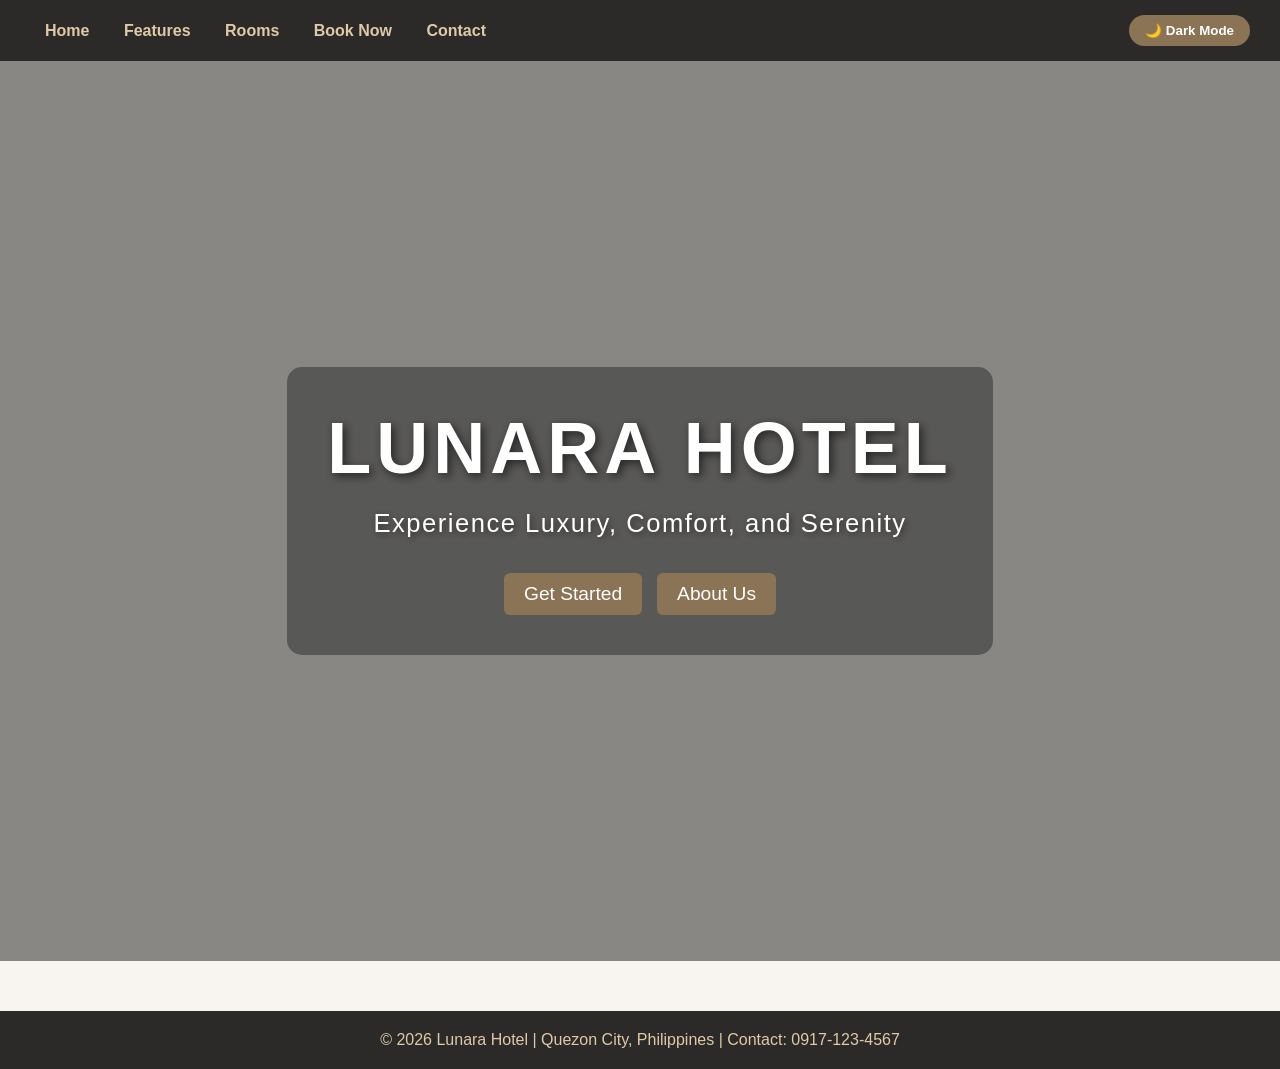
==== index.html @ 57866720 "Update print statement from 'Hello' to 'Goodbye'" ====
<!DOCTYPE html>
<html lang="en">
<head>
    <meta charset="UTF-8">
    <meta name="viewport" content="width=device-width, initial-scale=1.0">
    <title>Lunara Hotel - Luxury Hotel & Booking in Quezon City</title>
    <meta name="description" content="Welcome to Lunara Hotel. Experience luxury, comfort, and serenity. Book your stay, rooms, and suites online.">
    <meta name="keywords" content="Lunara Hotel, Lunara Hotel Quezon City, Lunara Booking, Lunara Hotel Reservation">
    <link rel="stylesheet" href="style.css">
</head>
<body>

<nav>
    <div class="nav-links">
        <a href="#home" onclick="showTab('home-page')">Home</a>
        <a href="#features" onclick="showTab('features-page')">Features</a>
        <a href="#rooms" onclick="showTab('rooms-page')">Rooms</a>
        <a href="#booking" onclick="showTab('booking-page')">Book Now</a>
        <a href="#contact">Contact</a>
    </div>
    <button class="theme-toggle" onclick="toggleTheme()" id="themeBtn">🌙 Dark Mode</button>
</nav>

<div id="home-page" class="tab-content active">
    <header id="home">
        <div class="hero-content">
            <h1>LUNARA HOTEL</h1>
            <p>Experience Luxury, Comfort, and Serenity</p>
            <div class="hero-buttons">
                <button onclick="showTab('features-page')" class="btn hero-btn">Get Started</button>
                <button onclick="openAboutModal()" class="btn hero-btn-secondary">About Us</button>
            </div>
        </div>
    </header>
</div>

<div id="aboutModal" class="modal">
    <div class="modal-content">
        <span class="close-btn" onclick="closeAboutModal()">&times;</span>
        <h2>About Lunara Hotel</h2>
        <hr style="margin: 15px 0; border: 0; border-top: 1px solid #ddd;">
        <p>Welcome to <strong>Lunara Hotel</strong>, your sanctuary of modern elegance and world-class hospitality in Quezon City.</p>
        <p style="margin-top: 10px;">Founded with the vision to blend luxury with peace of mind, Lunara provides an unforgettable escape from the busy city life. Whether you are here for a relaxed staycation, a business conference, or fine dining, our dedicated staff ensures every moment is tailored to your comfort.</p>
        
        <div class="about-highlights">
            <div>
                <h4>🏆 5-Star Luxury</h4>
                <p>Top-rated amenities and suites</p>
            </div>
            <div>
                <h4>🌱 Eco-Friendly</h4>
                <p>Sustainable hospitality practices</p>
            </div>
            <div>
                <h4>🛎️ 24/7 Service</h4>
                <p>Round-the-clock butler support</p>
            </div>
        </div>
    </div>
</div>

<div id="receiptModal" class="modal">
    <div class="modal-content receipt-card">
        <div class="receipt-header">
            <h2>LUNARA HOTEL</h2>
            <p>Official Booking Receipt</p>
            <span class="status-badge">Confirmed</span>
        </div>
        <hr style="margin: 15px 0; border: 0; border-top: 1px dashed #ccc;">
        <div class="receipt-body">
            <p><strong>Guest Name:</strong> <span id="rec-name"></span></p>
            <p><strong>Email Address:</strong> <span id="rec-email"></span></p>
            <p><strong>Room Type:</strong> <span id="rec-room"></span></p>
            <p><strong>Number of Guests:</strong> <span id="rec-guests"></span></p>
            <p><strong>Check-in:</strong> <span id="rec-checkin"></span></p>
            <p><strong>Check-out:</strong> <span id="rec-checkout"></span></p>
            <p><strong>Total Nights:</strong> <span id="rec-nights"></span> night(s)</p>
            <p><strong>Payment Method:</strong> <span id="rec-payment"></span></p>
            <hr style="margin: 15px 0; border: 0; border-top: 1px dashed #ccc;">
            <p class="receipt-total">Total Amount Paid: <strong id="rec-total">₱0</strong></p>
        </div>
        <button onclick="closeReceiptModal()" class="btn" style="width: 100%; margin-top: 20px;">Done & Return Home</button>
    </div>
</div>

<div id="features-page" class="tab-content container">
    <h2>Why Choose Lunara Hotel</h2>
    <div class="features-grid">
        <div class="feature-card">
            <img src="https://images.unsplash.com/photo-1576013551627-0cc20b96c2a7?w=300" alt="Infinity Pool" class="feature-img">
            <h3>Infinity Pool</h3>
            <p>Relax and unwind in our temperature-controlled outdoor swimming pool with scenic views.</p>
        </div>
        <div class="feature-card">
            <img src="https://images.unsplash.com/photo-1517248135467-4c7edcad34c4?w=300" alt="Fine Dining" class="feature-img">
            <h3>Fine Dining</h3>
            <p>Savor world-class international cuisines prepared by our top executive chefs.</p>
        </div>
        <div class="feature-card">
            <img src="https://images.unsplash.com/photo-1544161515-4ab6ce6db874?w=300" alt="Wellness Spa" class="feature-img">
            <h3>Wellness Spa & Fitness</h3>
            <p>Rejuvenate your body and mind with our full-service spa treatments and modern gym.</p>
        </div>
        <div class="feature-card">
            <img src="https://images.unsplash.com/photo-1563986768609-322da13575f3?w=300" alt="High-Speed Wi-Fi" class="feature-img">
            <h3>High-Speed Wi-Fi</h3>
            <p>Stay connected with complimentary high-speed fiber internet throughout the property.</p>
        </div>
        <div class="feature-card">
            <img src="https://images.unsplash.com/photo-1519671482749-fd09be7ccebf?w=300" alt="Rooftop Lounge" class="feature-img">
            <h3>Rooftop Lounge</h3>
            <p>Enjoy handcrafted cocktails and live acoustics with a panoramic city skyline view.</p>
        </div>
        <div class="feature-card">
            <img src="https://images.unsplash.com/photo-1566073771259-6a8506099945?w=300" alt="Butler Service" class="feature-img">
            <h3>24/7 Butler Service</h3>
            <p>Experience personalized concierge and round-the-clock room assistance for your comfort.</p>
        </div>
    </div>
    <div style="text-align: center; margin-top: 40px;">
        <button onclick="showTab('rooms-page')" class="btn" style="padding: 12px 30px; font-size: 1.1em;">Explore Our Rooms</button>
    </div>
</div>

<div id="rooms-page" class="tab-content container">
    <h2>Our Room Designs</h2>

    <div class="filter-container">
        <input type="text" id="searchInput" onkeyup="filterRooms()" placeholder="Search room by name..." class="filter-input">
        <select id="priceFilter" onchange="filterRooms()" class="filter-select">
            <option value="all">All Prices</option>
            <option value="5000">₱5,000 and below</option>
            <option value="10000">₱10,000 and below</option>
            <option value="10001">Above ₱10,000</option>
        </select>
        <select id="capacityFilter" onchange="filterRooms()" class="filter-select">
            <option value="all">All Guest Capacities</option>
            <option value="2">Up to 2 Guests</option>
            <option value="4">Up to 4 Guests</option>
            <option value="6">Up to 6 Guests</option>
        </select>
    </div>

    <div class="rooms" id="roomsList">
        <div class="room-card" data-name="Deluxe Room" data-price="4500" data-capacity="2">
            <span class="stock-badge stock-low">Only 2 rooms left!</span>
            <img src="https://images.unsplash.com/photo-1611892440504-42a792e24d32?w=600" alt="Deluxe Room">
            <div class="room-info">
                <h3>Deluxe Room</h3>
                <p>Modern design with king bed, city view, and free breakfast. (Max: 2 Guests)</p>
                <p class="price">₱4,500 / night</p>
                <button onclick="showTab('booking-page', 'Deluxe')" class="btn">Book Now</button>
            </div>
        </div>

        <div class="room-card" data-name="Executive Suite" data-price="8900" data-capacity="3">
            <span class="stock-badge stock-normal">4 rooms available</span>
            <img src="https://images.unsplash.com/photo-1590490360182-c33d57733427?w=600" alt="Executive Suite">
            <div class="room-info">
                <h3>Executive Suite</h3>
                <p>Spacious suite with living area, jacuzzi, and balcony. (Max: 3 Guests)</p>
                <p class="price">₱8,900 / night</p>
                <button onclick="showTab('booking-page', 'Executive')" class="btn">Book Now</button>
            </div>
        </div>

        <div class="room-card" data-name="Family Room" data-price="6200" data-capacity="4">
            <span class="stock-badge stock-normal">5 rooms available</span>
            <img src="https://images.unsplash.com/photo-1595526114035-0d45ed16cfbf?w=600" alt="Family Room">
            <div class="room-info">
                <h3>Family Room</h3>
                <p>2 Queen beds, perfect for families. Kids stay free! (Max: 4 Guests)</p>
                <p class="price">₱6,200 / night</p>
                <button onclick="showTab('booking-page', 'Family')" class="btn">Book Now</button>
            </div>
        </div>

        <div class="room-card" data-name="Presidential Suite" data-price="18000" data-capacity="6">
            <span class="stock-badge stock-low">Only 1 room left!</span>
            <img src="https://images.unsplash.com/photo-1631049307264-da0ec9d70304?w=800" alt="Presidential Suite">
            <div class="room-info">
                <h3>Presidential Suite</h3>
                <p>Ultimate luxury with private pool and butler service. (Max: 6 Guests)</p>
                <p class="price">₱18,000 / night</p>
                <button onclick="showTab('booking-page', 'Presidential')" class="btn">Book Now</button>
            </div>
        </div>
    </div>
</div>

<div id="booking-page" class="tab-content container">
    <h2>Book Your Stay at Lunara Hotel</h2>
    <div class="booking">
        <form id="bookingForm" onsubmit="bookRoom(event)">
            <div class="form-grid">
                <div>
                    <label>Full Name</label>
                    <input type="text" id="name" required>
                </div>
                <div>
                    <label>Email</label>
                    <input type="email" id="email" required>
                </div>
                <div>
                    <label>Check-in Date</label>
                    <input type="date" id="checkin" onchange="calculatePrice()" required>
                </div>
                <div>
                    <label>Check-out Date</label>
                    <input type="date" id="checkout" onchange="calculatePrice()" required>
                </div>
                <div>
                    <label>Room Type</label>
                    <select id="roomtype" onchange="calculatePrice()" required>
                        <option value="">Select Room</option>
                        <option value="Deluxe">Deluxe Room - ₱4,500</option>
                        <option value="Executive">Executive Suite - ₱8,900</option>
                        <option value="Family">Family Room - ₱6,200</option>
                        <option value="Presidential">Presidential Suite - ₱18,000</option>
                    </select>
                </div>
                <div>
                    <label>Guests</label>
                    <input type="number" id="guests" min="1" max="6" required>
                </div>
            </div>

            <div id="price-summary" class="price-summary-box">
                <p>Total Nights: <strong id="total-nights">0</strong> night(s)</p>
                <p class="total-price-text">
                    Total Price: <strong id="total-price">₱0</strong>
                </p>
            </div>

            <div class="payment-section">
                <h3>Payment Method</h3>
                <div class="payment-options">
                    <label class="payment-card">
                        <input type="radio" name="payment" value="GCash" onchange="togglePaymentFields()" required>
                        <img src="https://upload.wikimedia.org/wikipedia/commons/5/52/GCash_logo.svg" alt="GCash Logo" class="pay-logo">
                        <span>GCash</span>
                    </label>
                    <label class="payment-card">
                        <input type="radio" name="payment" value="Card" onchange="togglePaymentFields()">
                        <img src="https://upload.wikimedia.org/wikipedia/commons/a/a4/Mastercard_2019_logo.svg" alt="Card Logo" class="pay-logo">
                        <span>Credit / Debit Card</span>
                    </label>
                    <label class="payment-card">
                        <input type="radio" name="payment" value="PayAtHotel" onchange="togglePaymentFields()">
                        <img src="https://cdn-icons-png.flaticon.com/512/2535/2535528.png" alt="Pay at Hotel Logo" class="pay-logo">
                        <span>Pay at Hotel</span>
                    </label>
                </div>

                <div id="gcash-details" class="payment-details">
                    <label>GCash Mobile Number</label>
                    <input type="text" id="gcash-num" placeholder="0917XXXXXXX">
                </div>

                <div id="card-details" class="payment-details">
                    <div class="form-grid">
                        <div>
                            <label>Card Number</label>
                            <input type="text" id="card-num" placeholder="1234 5678 9101 1121">
                        </div>
                        <div>
                            <label>Expiry Date</label>
                            <input type="text" id="card-exp" placeholder="MM/YY">
                        </div>
                    </div>
                </div>
            </div>

            <button type="submit" class="btn" style="margin-top: 25px; width: 100%; font-size: 1.1em;">Confirm Reservation</button>
            <button type="button" onclick="showTab('home-page')" class="btn" style="margin-top: 10px; width: 100%; background: #666;">Back to Home</button>
        </form>
    </div>
</div>

<footer id="contact">
    <p>© 2026 Lunara Hotel | Quezon City, Philippines | Contact: 0917-123-4567</p>
</footer>

<script>
const roomPrices = {
    'Deluxe': 4500,
    'Executive': 8900,
    'Family': 6200,
    'Presidential': 18000
};

document.addEventListener('DOMContentLoaded', () => {
    const today = new Date().toISOString().split('T')[0];
    document.getElementById('checkin').setAttribute('min', today);
    document.getElementById('checkout').setAttribute('min', today);
});

document.getElementById('checkin').addEventListener('change', function() {
    const checkinDate = this.value;
    const checkoutInput = document.getElementById('checkout');
    checkoutInput.setAttribute('min', checkinDate);
    if (checkoutInput.value && checkoutInput.value <= checkinDate) {
        checkoutInput.value = '';
    }
});

function calculatePrice() {
    const checkinVal = document.getElementById('checkin').value;
    const checkoutVal = document.getElementById('checkout').value;
    const roomType = document.getElementById('roomtype').value;
    const summaryBox = document.getElementById('price-summary');

    if (checkinVal && checkoutVal && roomType) {
        const checkinDate = new Date(checkinVal);
        const checkoutDate = new Date(checkoutVal);

        const timeDiff = checkoutDate.getTime() - checkinDate.getTime();
        const nights = Math.ceil(timeDiff / (1000 * 3600 * 24));

        if (nights > 0) {
            const pricePerNight = roomPrices[roomType];
            const totalPrice = pricePerNight * nights;

            document.getElementById('total-nights').innerText = nights;
            document.getElementById('total-price').innerText = '₱' + totalPrice.toLocaleString();
            
            summaryBox.style.display = 'block';
        } else {
            summaryBox.style.display = 'none';
        }
    } else {
        summaryBox.style.display = 'none';
    }
}

function filterRooms() {
    const searchVal = document.getElementById('searchInput').value.toLowerCase();
    const priceVal = document.getElementById('priceFilter').value;
    const capacityVal = document.getElementById('capacityFilter').value;
    const roomCards = document.querySelectorAll('#roomsList .room-card');

    roomCards.forEach(card => {
        const name = card.getAttribute('data-name').toLowerCase();
        const price = parseInt(card.getAttribute('data-price'));
        const capacity = parseInt(card.getAttribute('data-capacity'));

        let matchesSearch = name.includes(searchVal);
        let matchesPrice = true;
        let matchesCapacity = true;

        if (priceVal === '5000') matchesPrice = price <= 5000;
        else if (priceVal === '10000') matchesPrice = price <= 10000;
        else if (priceVal === '10001') matchesPrice = price > 10000;

        if (capacityVal !== 'all') {
            matchesCapacity = capacity <= parseInt(capacityVal);
        }

        if (matchesSearch && matchesPrice && matchesCapacity) {
            card.style.display = 'block';
        } else {
            card.style.display = 'none';
        }
    });
}

function togglePaymentFields() {
    const paymentMethod = document.querySelector('input[name="payment"]:checked').value;
    const gcashBox = document.getElementById('gcash-details');
    const cardBox = document.getElementById('card-details');

    gcashBox.style.display = (paymentMethod === 'GCash') ? 'block' : 'none';
    cardBox.style.display = (paymentMethod === 'Card') ? 'block' : 'none';
}

function showTab(tabId, selectedRoom = '') {
    let tabs = document.querySelectorAll('.tab-content');
    tabs.forEach(tab => tab.classList.remove('active'));

    document.getElementById(tabId).classList.add('active');

    if (selectedRoom) {
        document.getElementById('roomtype').value = selectedRoom;
        calculatePrice();
    }

    window.scrollTo(0, 0);
}

function openAboutModal() {
    document.getElementById('aboutModal').style.display = 'flex';
}

function closeAboutModal() {
    document.getElementById('aboutModal').style.display = 'none';
}

function closeReceiptModal() {
    document.getElementById('receiptModal').style.display = 'none';
    document.getElementById('bookingForm').reset();
    document.getElementById('price-summary').style.display = 'none';
    document.getElementById('gcash-details').style.display = 'none';
    document.getElementById('card-details').style.display = 'none';
    showTab('home-page');
}

window.onclick = function(event) {
    const aboutModal = document.getElementById('aboutModal');
    const receiptModal = document.getElementById('receiptModal');
    if (event.target === aboutModal) aboutModal.style.display = 'none';
    if (event.target === receiptModal) closeReceiptModal();
}

function toggleTheme() {
    document.body.classList.toggle('dark-theme');
    const themeBtn = document.getElementById('themeBtn');
    if (document.body.classList.contains('dark-theme')) {
        themeBtn.innerText = '☀️ Light Mode';
    } else {
        themeBtn.innerText = '🌙 Dark Mode';
    }
}

function bookRoom(e) {
    e.preventDefault();
    
    const bookingData = {
        name: document.getElementById('name').value,
        email: document.getElementById('email').value,
        room: document.getElementById('roomtype').value + " Room",
        guests: document.getElementById('guests').value,
        checkin: document.getElementById('checkin').value,
        checkout: document.getElementById('checkout').value,
        nights: document.getElementById('total-nights').innerText,
        totalPrice: document.getElementById('total-price').innerText,
        paymentMethod: document.querySelector('input[name="payment"]:checked').value,
        dateBooked: new Date().toLocaleDateString()
    };

    document.getElementById('rec-name').innerText = bookingData.name;
    document.getElementById('rec-email').innerText = bookingData.email;
    document.getElementById('rec-room').innerText = bookingData.room;
    document.getElementById('rec-guests').innerText = bookingData.guests;
    document.getElementById('rec-checkin').innerText = bookingData.checkin;
    document.getElementById('rec-checkout').innerText = bookingData.checkout;
    document.getElementById('rec-nights').innerText = bookingData.nights;
    document.getElementById('rec-payment').innerText = bookingData.paymentMethod;
    document.getElementById('rec-total').innerText = bookingData.totalPrice;

    // Isina-save sa LocalStorage para mabasa ng admin.html
    let history = JSON.parse(localStorage.getItem('lunaraBookings')) || [];
    history.push(bookingData);
    localStorage.setItem('lunaraBookings', JSON.stringify(history));

    document.getElementById('receiptModal').style.display = 'flex';
}
</script>

</body>
</html>
---- style.css ----
* { 
    margin: 0; 
    padding: 0; 
    box-sizing: border-box; 
    font-family: 'Segoe UI', sans-serif; 
    transition: background-color 0.3s ease, color 0.3s ease;
}

body { 
    background: #f8f5f0; 
    color: #333; 
}

/* DARK THEME STYLING */
body.dark-theme {
    background: #121212;
    color: #e0e0e0;
}

body.dark-theme nav {
    background: #1e1e1e;
}

body.dark-theme h2, 
body.dark-theme .feature-card h3,
body.dark-theme .room-info h3,
body.dark-theme .receipt-header h2,
body.dark-theme .history-card h3 {
    color: #d4af37;
}

body.dark-theme .feature-card,
body.dark-theme .room-card,
body.dark-theme .booking,
body.dark-theme .modal-content,
body.dark-theme .history-card {
    background: #1e1e1e;
    color: #e0e0e0;
    box-shadow: 0 4px 15px rgba(0,0,0,0.5);
}

body.dark-theme input, 
body.dark-theme select {
    background: #2a2a2a;
    color: white;
    border-color: #444;
}

body.dark-theme .price-summary-box {
    background: #2a2419;
    border-left-color: #d4af37;
}

body.dark-theme .payment-card {
    background: #252525;
    border-color: #444;
}

body.dark-theme .payment-details {
    background: #1a1a1a;
    border-color: #555;
}

/* TAB LOGIC */
.tab-content {
    display: none;
}

.tab-content.active {
    display: block;
}

/* HEADER & HERO */
header {
    min-height: 100vh;
    width: 100%;
    background: linear-gradient(rgba(0,0,0,0.45), rgba(0,0,0,0.45)), 
                url('https://images.unsplash.com/photo-1566073771259-6a8506099945?w=1600') center/cover no-repeat;
    color: white;
    text-align: center;
    display: flex;
    justify-content: center;
    align-items: center;
    position: relative;
    padding: 0 20px;
}

.hero-content {
    max-width: 900px;
    margin: 0 auto;
    padding: 40px;
    background: rgba(0, 0, 0, 0.35);
    border-radius: 15px;
    backdrop-filter: blur(3px);
}

.hero-content h1 {
    font-size: 4.5em;
    letter-spacing: 5px;
    margin-bottom: 20px;
    text-shadow: 3px 3px 10px rgba(0,0,0,0.6);
}

.hero-content p {
    font-size: 1.6em;
    margin-bottom: 35px;
    letter-spacing: 1.5px;
    text-shadow: 2px 2px 6px rgba(0,0,0,0.5);
}

.hero-buttons {
    display: flex;
    justify-content: center;
    gap: 15px;
}

.hero-btn {
    font-size: 1.2em;
    padding: 14px 35px;
    background: #8b7355;
    border: 2px solid #e0c9a6;
    border-radius: 8px;
    color: white;
    cursor: pointer;
}

.hero-btn-secondary {
    font-size: 1.2em;
    padding: 14px 35px;
    background: transparent;
    border: 2px solid white;
    border-radius: 8px;
    color: white;
    cursor: pointer;
}

.hero-btn:hover, .hero-btn-secondary:hover {
    transform: scale(1.05);
}

/* NAV */
nav {
    background: #2c2a29;
    padding: 15px 30px;
    position: sticky;
    top: 0;
    z-index: 10;
    display: flex;
    justify-content: space-between;
    align-items: center;
}

nav a {
    color: #e0c9a6;
    text-decoration: none;
    margin: 0 15px;
    font-weight: 600;
    cursor: pointer;
}

.theme-toggle {
    background: #8b7355;
    color: white;
    border: none;
    padding: 8px 16px;
    border-radius: 20px;
    cursor: pointer;
    font-weight: 600;
}

/* MODALS */
.modal {
    display: none;
    position: fixed;
    z-index: 100;
    left: 0;
    top: 0;
    width: 100%;
    height: 100%;
    background: rgba(0,0,0,0.6);
    justify-content: center;
    align-items: center;
}

.modal-content {
    background: white;
    padding: 30px;
    border-radius: 12px;
    max-width: 550px;
    width: 90%;
    position: relative;
    line-height: 1.6;
}

.close-btn {
    position: absolute;
    right: 20px;
    top: 15px;
    font-size: 28px;
    cursor: pointer;
}

.about-highlights {
    display: grid;
    grid-template-columns: repeat(auto-fit, minmax(150px, 1fr));
    gap: 15px;
    margin-top: 20px;
    text-align: center;
}

/* RECEIPT MODAL SPECIFIC STYLES */
.receipt-header {
    text-align: center;
}

.receipt-header h2 {
    color: #8b7355;
    margin-bottom: 2px;
}

.status-badge {
    display: inline-block;
    margin-top: 8px;
    padding: 4px 12px;
    background: #27ae60;
    color: white;
    font-size: 0.85em;
    border-radius: 12px;
    font-weight: 600;
}

.receipt-body p {
    margin: 8px 0;
    display: flex;
    justify-content: space-between;
}

.receipt-total {
    font-size: 1.25em;
    color: #8b7355;
    margin-top: 10px !important;
}

/* SECTIONS */
.container { 
    max-width: 1200px; 
    margin: 50px auto; 
    padding: 20px; 
    min-height: 70vh;
}

h2 { 
    text-align: center; 
    margin-bottom: 30px; 
    color: #2c2a29; 
}

/* FILTER BAR STYLING */
.filter-container {
    display: flex;
    gap: 15px;
    margin-bottom: 30px;
    flex-wrap: wrap;
}

.filter-input, .filter-select {
    padding: 10px 15px;
    border-radius: 6px;
    border: 1px solid #ccc;
    flex: 1;
    min-width: 200px;
}

/* ROOM CARD AVAILABILITY BADGES */
.room-card {
    position: relative;
    background: white;
    border-radius: 12px;
    overflow: hidden;
    box-shadow: 0 4px 15px rgba(0,0,0,0.08);
}

.stock-badge {
    position: absolute;
    top: 10px;
    right: 10px;
    padding: 5px 12px;
    font-size: 0.8em;
    font-weight: bold;
    border-radius: 20px;
    color: white;
}

.stock-low {
    background: #e74c3c;
}

.stock-normal {
    background: #27ae60;
}

.features-grid, .rooms {
    display: grid;
    grid-template-columns: repeat(auto-fit, minmax(280px, 1fr));
    gap: 25px;
}

.feature-card {
    background: white;
    padding: 25px 20px;
    border-radius: 12px;
    text-align: center;
    box-shadow: 0 4px 15px rgba(0,0,0,0.08);
}

.feature-img {
    width: 90px;
    height: 90px;
    border-radius: 50%;
    object-fit: cover;
    margin-bottom: 15px;
    border: 3px solid #8b7355;
}

.room-card img { 
    width: 100%; 
    height: 220px; 
    object-fit: cover; 
}

.room-info { 
    padding: 20px; 
}

.price { 
    font-size: 1.3em; 
    font-weight: bold; 
    margin: 8px 0;
}

.btn {
    display: inline-block;
    padding: 10px 20px;
    background: #8b7355;
    color: white;
    border: none;
    border-radius: 6px;
    cursor: pointer;
}

/* HISTORY PAGE STYLING */
.history-grid {
    display: grid;
    grid-template-columns: repeat(auto-fit, minmax(300px, 1fr));
    gap: 20px;
}

.history-card {
    background: white;
    padding: 20px;
    border-radius: 12px;
    box-shadow: 0 4px 15px rgba(0,0,0,0.08);
    border-left: 5px solid #8b7355;
}

.history-card h3 {
    color: #8b7355;
    margin-bottom: 10px;
}

.history-card p {
    margin: 5px 0;
}

.history-price {
    font-weight: bold;
    color: #27ae60;
    margin-top: 10px !important;
}

/* BOOKING FORM */
.booking {
    background: white;
    padding: 40px;
    border-radius: 12px;
    box-shadow: 0 4px 15px rgba(0,0,0,0.1);
}

.form-grid {
    display: grid;
    grid-template-columns: repeat(auto-fit, minmax(220px, 1fr));
    gap: 20px;
}

input, select {
    width: 100%;
    padding: 12px;
    border: 1px solid #ccc;
    border-radius: 6px;
}

label { 
    font-weight: 600; 
    margin-bottom: 5px; 
    display: block; 
}

.price-summary-box {
    margin-top: 20px;
    padding: 15px;
    background: #f0ebd9;
    border-left: 5px solid #8b7355;
    border-radius: 8px;
    display: none;
}

.payment-section {
    margin-top: 30px;
    padding-top: 20px;
    border-top: 1px solid #eee;
}

.payment-options {
    display: grid;
    grid-template-columns: repeat(auto-fit, minmax(180px, 1fr));
    gap: 15px;
    margin-top: 10px;
}

.payment-card {
    display: flex;
    align-items: center;
    gap: 12px;
    background: #fdfdfd;
    padding: 12px 15px;
    border: 1px solid #ddd;
    border-radius: 8px;
    cursor: pointer;
}

.pay-logo {
    width: 32px;
    height: 32px;
    object-fit: contain;
}

.payment-details {
    margin-top: 15px;
    padding: 15px;
    background: #fafafa;
    border-radius: 8px;
    border: 1px dashed #ccc;
    display: none;
}

footer {
    background: #2c2a29;
    color: #e0c9a6;
    text-align: center;
    padding: 20px;
    margin-top: 50px;
}
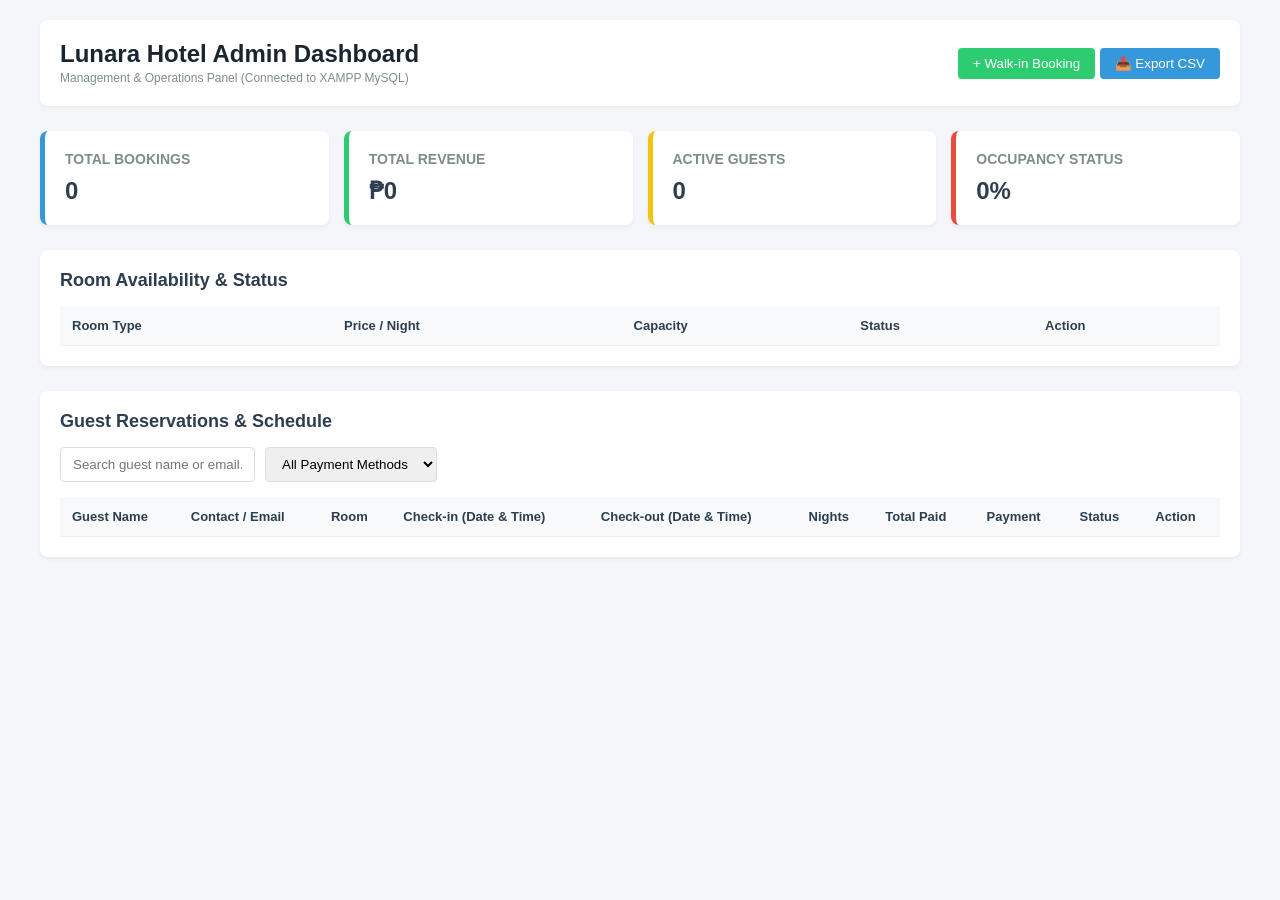
==== commit 63166d38: "Update print statement from 'Hello' to 'Goodbye'" ====
--- a/index.html
+++ b/index.html
@@ -3,457 +3,398 @@
 <head>
     <meta charset="UTF-8">
     <meta name="viewport" content="width=device-width, initial-scale=1.0">
-    <title>Lunara Hotel - Luxury Hotel & Booking in Quezon City</title>
-    <meta name="description" content="Welcome to Lunara Hotel. Experience luxury, comfort, and serenity. Book your stay, rooms, and suites online.">
-    <meta name="keywords" content="Lunara Hotel, Lunara Hotel Quezon City, Lunara Booking, Lunara Hotel Reservation">
-    <link rel="stylesheet" href="style.css">
+    <title>Lunara Hotel - Admin Dashboard</title>
+    <style>
+        body { font-family: 'Segoe UI', Tahoma, Geneva, Verdana, sans-serif; background: #f4f6f9; margin: 0; padding: 20px; color: #333; }
+        .admin-container { max-width: 1200px; margin: 0 auto; }
+        .admin-header { display: flex; justify-content: space-between; align-items: center; margin-bottom: 25px; background: #fff; padding: 20px; border-radius: 8px; box-shadow: 0 2px 5px rgba(0,0,0,0.05); }
+        .admin-header h1 { margin: 0; color: #1a252f; font-size: 24px; }
+        
+        /* KPI Cards */
+        .kpi-grid { display: grid; grid-template-columns: repeat(auto-fit, minmax(220px, 1fr)); gap: 15px; margin-bottom: 25px; }
+        .kpi-card { background: #fff; padding: 20px; border-radius: 8px; box-shadow: 0 2px 5px rgba(0,0,0,0.05); border-left: 5px solid #3498db; }
+        .kpi-card h3 { margin: 0 0 10px 0; font-size: 14px; color: #7f8c8d; text-transform: uppercase; }
+        .kpi-card .value { font-size: 24px; font-weight: bold; color: #2c3e50; }
+
+        /* Sections */
+        .dashboard-section { background: #fff; padding: 20px; border-radius: 8px; box-shadow: 0 2px 5px rgba(0,0,0,0.05); margin-bottom: 25px; }
+        .section-header { display: flex; justify-content: space-between; align-items: center; margin-bottom: 15px; }
+        .section-header h2 { margin: 0; font-size: 18px; color: #2c3e50; }
+
+        /* Controls / Filters */
+        .controls { display: flex; gap: 10px; flex-wrap: wrap; margin-bottom: 15px; }
+        .controls input, .controls select { padding: 8px 12px; border: 1px solid #ddd; border-radius: 4px; outline: none; }
+        
+        /* Table Styling */
+        table { width: 100%; border-collapse: collapse; margin-top: 10px; }
+        th, td { text-align: left; padding: 12px; border-bottom: 1px solid #eee; font-size: 13px; }
+        th { background: #f8f9fa; color: #2c3e50; font-weight: 600; }
+        tr:hover { background: #f9f9f9; }
+
+        /* Status Badges */
+        .badge { padding: 4px 8px; border-radius: 4px; font-size: 11px; font-weight: bold; }
+        .badge-confirmed { background: #e8f8f5; color: #27ae60; }
+        .badge-available { background: #eaf2f8; color: #2980b9; }
+        .badge-occupied { background: #fdedec; color: #c0392b; }
+
+        /* Buttons */
+        .btn-admin { background: #3498db; color: #fff; border: none; padding: 8px 15px; border-radius: 4px; cursor: pointer; font-weight: 500; }
+        .btn-admin:hover { background: #2980b9; }
+        .btn-danger { background: #e74c3c; }
+        .btn-danger:hover { background: #c0392b; }
+        .btn-success { background: #2ecc71; }
+        .btn-success:hover { background: #27ae60; }
+
+        /* Modal Form */
+        .admin-modal { display: none; position: fixed; top: 0; left: 0; width: 100%; height: 100%; background: rgba(0,0,0,0.5); justify-content: center; align-items: center; z-index: 1000; }
+        .admin-modal-content { background: #fff; padding: 25px; border-radius: 8px; width: 420px; max-width: 90%; }
+        .form-group { margin-bottom: 12px; }
+        .form-group label { display: block; margin-bottom: 5px; font-size: 13px; font-weight: 600; }
+        .form-group input, .form-group select { width: 100%; padding: 8px; border: 1px solid #ddd; border-radius: 4px; box-sizing: border-box; }
+        .date-time-group { display: flex; gap: 8px; }
+        .date-time-group input[type="date"] { flex: 2; }
+        .date-time-group input[type="time"] { flex: 1; }
+    </style>
 </head>
 <body>
 
-<nav>
-    <div class="nav-links">
-        <a href="#home" onclick="showTab('home-page')">Home</a>
-        <a href="#features" onclick="showTab('features-page')">Features</a>
-        <a href="#rooms" onclick="showTab('rooms-page')">Rooms</a>
-        <a href="#booking" onclick="showTab('booking-page')">Book Now</a>
-        <a href="#contact">Contact</a>
+<div class="admin-container">
+    
+    <!-- HEADER -->
+    <div class="admin-header">
+        <div>
+            <h1>Lunara Hotel Admin Dashboard</h1>
+            <span style="font-size: 12px; color: #7f8c8d;">Management & Operations Panel (Connected to XAMPP MySQL)</span>
+        </div>
+        <div>
+            <button onclick="openWalkInModal()" class="btn-admin btn-success">+ Walk-in Booking</button>
+            <button onclick="exportData()" class="btn-admin">📥 Export CSV</button>
+        </div>
     </div>
-    <button class="theme-toggle" onclick="toggleTheme()" id="themeBtn">🌙 Dark Mode</button>
-</nav>
-
-<div id="home-page" class="tab-content active">
-    <header id="home">
-        <div class="hero-content">
-            <h1>LUNARA HOTEL</h1>
-            <p>Experience Luxury, Comfort, and Serenity</p>
-            <div class="hero-buttons">
-                <button onclick="showTab('features-page')" class="btn hero-btn">Get Started</button>
-                <button onclick="openAboutModal()" class="btn hero-btn-secondary">About Us</button>
-            </div>
-        </div>
-    </header>
+
+    <!-- 1. KPI CARDS / QUICK STATS -->
+    <div class="kpi-grid">
+        <div class="kpi-card" style="border-color: #3498db;">
+            <h3>Total Bookings</h3>
+            <div class="value" id="kpi-total">0</div>
+        </div>
+        <div class="kpi-card" style="border-color: #2ecc71;">
+            <h3>Total Revenue</h3>
+            <div class="value" id="kpi-revenue">₱0</div>
+        </div>
+        <div class="kpi-card" style="border-color: #f1c40f;">
+            <h3>Active Guests</h3>
+            <div class="value" id="kpi-guests">0</div>
+        </div>
+        <div class="kpi-card" style="border-color: #e74c3c;">
+            <h3>Occupancy Status</h3>
+            <div class="value" id="kpi-occupancy">0%</div>
+        </div>
+    </div>
+
+    <!-- 2. ROOM MANAGEMENT STATUS -->
+    <div class="dashboard-section">
+        <div class="section-header">
+            <h2>Room Availability & Status</h2>
+        </div>
+        <table>
+            <thead>
+                <tr>
+                    <th>Room Type</th>
+                    <th>Price / Night</th>
+                    <th>Capacity</th>
+                    <th>Status</th>
+                    <th>Action</th>
+                </tr>
+            </thead>
+            <tbody id="room-status-list">
+                <!-- Dynamic Rooms Loaded from Backend -->
+            </tbody>
+        </table>
+    </div>
+
+    <!-- 3. BOOKING RECORDS TABLE -->
+    <div class="dashboard-section">
+        <div class="section-header">
+            <h2>Guest Reservations & Schedule</h2>
+        </div>
+        
+        <!-- SEARCH & FILTER BAR -->
+        <div class="controls">
+            <input type="text" id="adminSearch" onkeyup="renderBookings()" placeholder="Search guest name or email...">
+            <select id="paymentFilter" onchange="renderBookings()">
+                <option value="all">All Payment Methods</option>
+                <option value="GCash">GCash</option>
+                <option value="Card">Credit / Debit Card</option>
+                <option value="PayAtHotel">Pay at Hotel</option>
+            </select>
+        </div>
+
+        <table>
+            <thead>
+                <tr>
+                    <th>Guest Name</th>
+                    <th>Contact / Email</th>
+                    <th>Room</th>
+                    <th>Check-in (Date & Time)</th>
+                    <th>Check-out (Date & Time)</th>
+                    <th>Nights</th>
+                    <th>Total Paid</th>
+                    <th>Payment</th>
+                    <th>Status</th>
+                    <th>Action</th>
+                </tr>
+            </thead>
+            <tbody id="booking-table-body">
+                <!-- Loaded dynamically from XAMPP Backend -->
+            </tbody>
+        </table>
+    </div>
+
 </div>
 
-<div id="aboutModal" class="modal">
-    <div class="modal-content">
-        <span class="close-btn" onclick="closeAboutModal()">&times;</span>
-        <h2>About Lunara Hotel</h2>
-        <hr style="margin: 15px 0; border: 0; border-top: 1px solid #ddd;">
-        <p>Welcome to <strong>Lunara Hotel</strong>, your sanctuary of modern elegance and world-class hospitality in Quezon City.</p>
-        <p style="margin-top: 10px;">Founded with the vision to blend luxury with peace of mind, Lunara provides an unforgettable escape from the busy city life. Whether you are here for a relaxed staycation, a business conference, or fine dining, our dedicated staff ensures every moment is tailored to your comfort.</p>
-        
-        <div class="about-highlights">
-            <div>
-                <h4>🏆 5-Star Luxury</h4>
-                <p>Top-rated amenities and suites</p>
-            </div>
-            <div>
-                <h4>🌱 Eco-Friendly</h4>
-                <p>Sustainable hospitality practices</p>
-            </div>
-            <div>
-                <h4>🛎️ 24/7 Service</h4>
-                <p>Round-the-clock butler support</p>
-            </div>
-        </div>
-    </div>
-</div>
-
-<div id="receiptModal" class="modal">
-    <div class="modal-content receipt-card">
-        <div class="receipt-header">
-            <h2>LUNARA HOTEL</h2>
-            <p>Official Booking Receipt</p>
-            <span class="status-badge">Confirmed</span>
-        </div>
-        <hr style="margin: 15px 0; border: 0; border-top: 1px dashed #ccc;">
-        <div class="receipt-body">
-            <p><strong>Guest Name:</strong> <span id="rec-name"></span></p>
-            <p><strong>Email Address:</strong> <span id="rec-email"></span></p>
-            <p><strong>Room Type:</strong> <span id="rec-room"></span></p>
-            <p><strong>Number of Guests:</strong> <span id="rec-guests"></span></p>
-            <p><strong>Check-in:</strong> <span id="rec-checkin"></span></p>
-            <p><strong>Check-out:</strong> <span id="rec-checkout"></span></p>
-            <p><strong>Total Nights:</strong> <span id="rec-nights"></span> night(s)</p>
-            <p><strong>Payment Method:</strong> <span id="rec-payment"></span></p>
-            <hr style="margin: 15px 0; border: 0; border-top: 1px dashed #ccc;">
-            <p class="receipt-total">Total Amount Paid: <strong id="rec-total">₱0</strong></p>
-        </div>
-        <button onclick="closeReceiptModal()" class="btn" style="width: 100%; margin-top: 20px;">Done & Return Home</button>
-    </div>
-</div>
-
-<div id="features-page" class="tab-content container">
-    <h2>Why Choose Lunara Hotel</h2>
-    <div class="features-grid">
-        <div class="feature-card">
-            <img src="https://images.unsplash.com/photo-1576013551627-0cc20b96c2a7?w=300" alt="Infinity Pool" class="feature-img">
-            <h3>Infinity Pool</h3>
-            <p>Relax and unwind in our temperature-controlled outdoor swimming pool with scenic views.</p>
-        </div>
-        <div class="feature-card">
-            <img src="https://images.unsplash.com/photo-1517248135467-4c7edcad34c4?w=300" alt="Fine Dining" class="feature-img">
-            <h3>Fine Dining</h3>
-            <p>Savor world-class international cuisines prepared by our top executive chefs.</p>
-        </div>
-        <div class="feature-card">
-            <img src="https://images.unsplash.com/photo-1544161515-4ab6ce6db874?w=300" alt="Wellness Spa" class="feature-img">
-            <h3>Wellness Spa & Fitness</h3>
-            <p>Rejuvenate your body and mind with our full-service spa treatments and modern gym.</p>
-        </div>
-        <div class="feature-card">
-            <img src="https://images.unsplash.com/photo-1563986768609-322da13575f3?w=300" alt="High-Speed Wi-Fi" class="feature-img">
-            <h3>High-Speed Wi-Fi</h3>
-            <p>Stay connected with complimentary high-speed fiber internet throughout the property.</p>
-        </div>
-        <div class="feature-card">
-            <img src="https://images.unsplash.com/photo-1519671482749-fd09be7ccebf?w=300" alt="Rooftop Lounge" class="feature-img">
-            <h3>Rooftop Lounge</h3>
-            <p>Enjoy handcrafted cocktails and live acoustics with a panoramic city skyline view.</p>
-        </div>
-        <div class="feature-card">
-            <img src="https://images.unsplash.com/photo-1566073771259-6a8506099945?w=300" alt="Butler Service" class="feature-img">
-            <h3>24/7 Butler Service</h3>
-            <p>Experience personalized concierge and round-the-clock room assistance for your comfort.</p>
-        </div>
-    </div>
-    <div style="text-align: center; margin-top: 40px;">
-        <button onclick="showTab('rooms-page')" class="btn" style="padding: 12px 30px; font-size: 1.1em;">Explore Our Rooms</button>
-    </div>
-</div>
-
-<div id="rooms-page" class="tab-content container">
-    <h2>Our Room Designs</h2>
-
-    <div class="filter-container">
-        <input type="text" id="searchInput" onkeyup="filterRooms()" placeholder="Search room by name..." class="filter-input">
-        <select id="priceFilter" onchange="filterRooms()" class="filter-select">
-            <option value="all">All Prices</option>
-            <option value="5000">₱5,000 and below</option>
-            <option value="10000">₱10,000 and below</option>
-            <option value="10001">Above ₱10,000</option>
-        </select>
-        <select id="capacityFilter" onchange="filterRooms()" class="filter-select">
-            <option value="all">All Guest Capacities</option>
-            <option value="2">Up to 2 Guests</option>
-            <option value="4">Up to 4 Guests</option>
-            <option value="6">Up to 6 Guests</option>
-        </select>
-    </div>
-
-    <div class="rooms" id="roomsList">
-        <div class="room-card" data-name="Deluxe Room" data-price="4500" data-capacity="2">
-            <span class="stock-badge stock-low">Only 2 rooms left!</span>
-            <img src="https://images.unsplash.com/photo-1611892440504-42a792e24d32?w=600" alt="Deluxe Room">
-            <div class="room-info">
-                <h3>Deluxe Room</h3>
-                <p>Modern design with king bed, city view, and free breakfast. (Max: 2 Guests)</p>
-                <p class="price">₱4,500 / night</p>
-                <button onclick="showTab('booking-page', 'Deluxe')" class="btn">Book Now</button>
-            </div>
-        </div>
-
-        <div class="room-card" data-name="Executive Suite" data-price="8900" data-capacity="3">
-            <span class="stock-badge stock-normal">4 rooms available</span>
-            <img src="https://images.unsplash.com/photo-1590490360182-c33d57733427?w=600" alt="Executive Suite">
-            <div class="room-info">
-                <h3>Executive Suite</h3>
-                <p>Spacious suite with living area, jacuzzi, and balcony. (Max: 3 Guests)</p>
-                <p class="price">₱8,900 / night</p>
-                <button onclick="showTab('booking-page', 'Executive')" class="btn">Book Now</button>
-            </div>
-        </div>
-
-        <div class="room-card" data-name="Family Room" data-price="6200" data-capacity="4">
-            <span class="stock-badge stock-normal">5 rooms available</span>
-            <img src="https://images.unsplash.com/photo-1595526114035-0d45ed16cfbf?w=600" alt="Family Room">
-            <div class="room-info">
-                <h3>Family Room</h3>
-                <p>2 Queen beds, perfect for families. Kids stay free! (Max: 4 Guests)</p>
-                <p class="price">₱6,200 / night</p>
-                <button onclick="showTab('booking-page', 'Family')" class="btn">Book Now</button>
-            </div>
-        </div>
-
-        <div class="room-card" data-name="Presidential Suite" data-price="18000" data-capacity="6">
-            <span class="stock-badge stock-low">Only 1 room left!</span>
-            <img src="https://images.unsplash.com/photo-1631049307264-da0ec9d70304?w=800" alt="Presidential Suite">
-            <div class="room-info">
-                <h3>Presidential Suite</h3>
-                <p>Ultimate luxury with private pool and butler service. (Max: 6 Guests)</p>
-                <p class="price">₱18,000 / night</p>
-                <button onclick="showTab('booking-page', 'Presidential')" class="btn">Book Now</button>
-            </div>
-        </div>
-    </div>
-</div>
-
-<div id="booking-page" class="tab-content container">
-    <h2>Book Your Stay at Lunara Hotel</h2>
-    <div class="booking">
-        <form id="bookingForm" onsubmit="bookRoom(event)">
-            <div class="form-grid">
-                <div>
-                    <label>Full Name</label>
-                    <input type="text" id="name" required>
+<!-- WALK-IN BOOKING MODAL -->
+<div id="walkInModal" class="admin-modal">
+    <div class="admin-modal-content">
+        <h3>Add Manual Walk-in Booking</h3>
+        <form onsubmit="saveWalkInBooking(event)">
+            <div class="form-group">
+                <label>Guest Full Name</label>
+                <input type="text" id="walk-name" required>
+            </div>
+            <div class="form-group">
+                <label>Email Address</label>
+                <input type="email" id="walk-email" required>
+            </div>
+            <div class="form-group">
+                <label>Room Type</label>
+                <select id="walk-room" required>
+                    <option value="1">Deluxe Room (₱4,500)</option>
+                    <option value="2">Executive Suite (₱8,900)</option>
+                    <option value="3">Family Room (₱6,200)</option>
+                    <option value="4">Presidential Suite (₱18,000)</option>
+                </select>
+            </div>
+            
+            <!-- CHECK-IN DATE & TIME -->
+            <div class="form-group">
+                <label>Check-in Date & Time</label>
+                <div class="date-time-group">
+                    <input type="date" id="walk-checkin" required>
+                    <input type="time" id="walk-checkin-time" value="14:00" required>
                 </div>
-                <div>
-                    <label>Email</label>
-                    <input type="email" id="email" required>
+            </div>
+
+            <!-- CHECK-OUT DATE & TIME -->
+            <div class="form-group">
+                <label>Check-out Date & Time</label>
+                <div class="date-time-group">
+                    <input type="date" id="walk-checkout" required>
+                    <input type="time" id="walk-checkout-time" value="12:00" required>
                 </div>
-                <div>
-                    <label>Check-in Date</label>
-                    <input type="date" id="checkin" onchange="calculatePrice()" required>
-                </div>
-                <div>
-                    <label>Check-out Date</label>
-                    <input type="date" id="checkout" onchange="calculatePrice()" required>
-                </div>
-                <div>
-                    <label>Room Type</label>
-                    <select id="roomtype" onchange="calculatePrice()" required>
-                        <option value="">Select Room</option>
-                        <option value="Deluxe">Deluxe Room - ₱4,500</option>
-                        <option value="Executive">Executive Suite - ₱8,900</option>
-                        <option value="Family">Family Room - ₱6,200</option>
-                        <option value="Presidential">Presidential Suite - ₱18,000</option>
-                    </select>
-                </div>
-                <div>
-                    <label>Guests</label>
-                    <input type="number" id="guests" min="1" max="6" required>
-                </div>
-            </div>
-
-            <div id="price-summary" class="price-summary-box">
-                <p>Total Nights: <strong id="total-nights">0</strong> night(s)</p>
-                <p class="total-price-text">
-                    Total Price: <strong id="total-price">₱0</strong>
-                </p>
-            </div>
-
-            <div class="payment-section">
-                <h3>Payment Method</h3>
-                <div class="payment-options">
-                    <label class="payment-card">
-                        <input type="radio" name="payment" value="GCash" onchange="togglePaymentFields()" required>
-                        <img src="https://upload.wikimedia.org/wikipedia/commons/5/52/GCash_logo.svg" alt="GCash Logo" class="pay-logo">
-                        <span>GCash</span>
-                    </label>
-                    <label class="payment-card">
-                        <input type="radio" name="payment" value="Card" onchange="togglePaymentFields()">
-                        <img src="https://upload.wikimedia.org/wikipedia/commons/a/a4/Mastercard_2019_logo.svg" alt="Card Logo" class="pay-logo">
-                        <span>Credit / Debit Card</span>
-                    </label>
-                    <label class="payment-card">
-                        <input type="radio" name="payment" value="PayAtHotel" onchange="togglePaymentFields()">
-                        <img src="https://cdn-icons-png.flaticon.com/512/2535/2535528.png" alt="Pay at Hotel Logo" class="pay-logo">
-                        <span>Pay at Hotel</span>
-                    </label>
-                </div>
-
-                <div id="gcash-details" class="payment-details">
-                    <label>GCash Mobile Number</label>
-                    <input type="text" id="gcash-num" placeholder="0917XXXXXXX">
-                </div>
-
-                <div id="card-details" class="payment-details">
-                    <div class="form-grid">
-                        <div>
-                            <label>Card Number</label>
-                            <input type="text" id="card-num" placeholder="1234 5678 9101 1121">
-                        </div>
-                        <div>
-                            <label>Expiry Date</label>
-                            <input type="text" id="card-exp" placeholder="MM/YY">
-                        </div>
-                    </div>
-                </div>
-            </div>
-
-            <button type="submit" class="btn" style="margin-top: 25px; width: 100%; font-size: 1.1em;">Confirm Reservation</button>
-            <button type="button" onclick="showTab('home-page')" class="btn" style="margin-top: 10px; width: 100%; background: #666;">Back to Home</button>
+            </div>
+
+            <div class="form-group">
+                <label>Total Price (₱)</label>
+                <input type="number" id="walk-price" placeholder="4500" required>
+            </div>
+            <button type="submit" class="btn-admin btn-success" style="width:100%; margin-top:10px;">Save Reservation</button>
+            <button type="button" onclick="closeWalkInModal()" class="btn-admin btn-danger" style="width:100%; margin-top:5px;">Cancel</button>
         </form>
     </div>
 </div>
 
-<footer id="contact">
-    <p>© 2026 Lunara Hotel | Quezon City, Philippines | Contact: 0917-123-4567</p>
-</footer>
-
 <script>
-const roomPrices = {
-    'Deluxe': 4500,
-    'Executive': 8900,
-    'Family': 6200,
-    'Presidential': 18000
-};
-
-document.addEventListener('DOMContentLoaded', () => {
-    const today = new Date().toISOString().split('T')[0];
-    document.getElementById('checkin').setAttribute('min', today);
-    document.getElementById('checkout').setAttribute('min', today);
-});
-
-document.getElementById('checkin').addEventListener('change', function() {
-    const checkinDate = this.value;
-    const checkoutInput = document.getElementById('checkout');
-    checkoutInput.setAttribute('min', checkinDate);
-    if (checkoutInput.value && checkoutInput.value <= checkinDate) {
-        checkoutInput.value = '';
-    }
-});
-
-function calculatePrice() {
-    const checkinVal = document.getElementById('checkin').value;
-    const checkoutVal = document.getElementById('checkout').value;
-    const roomType = document.getElementById('roomtype').value;
-    const summaryBox = document.getElementById('price-summary');
-
-    if (checkinVal && checkoutVal && roomType) {
-        const checkinDate = new Date(checkinVal);
-        const checkoutDate = new Date(checkoutVal);
-
-        const timeDiff = checkoutDate.getTime() - checkinDate.getTime();
-        const nights = Math.ceil(timeDiff / (1000 * 3600 * 24));
-
-        if (nights > 0) {
-            const pricePerNight = roomPrices[roomType];
-            const totalPrice = pricePerNight * nights;
-
-            document.getElementById('total-nights').innerText = nights;
-            document.getElementById('total-price').innerText = '₱' + totalPrice.toLocaleString();
+    const API_BASE_URL = 'http://localhost:3000/api/v1';
+    let globalBookingsData = [];
+
+    document.addEventListener('DOMContentLoaded', () => {
+        fetchRooms();
+        fetchBookings();
+    });
+
+    // 1. KUNIN ANG MGA KWARTO MULA SA BACKEND
+    async function fetchRooms() {
+        try {
+            const res = await fetch(`${API_BASE_URL}/rooms`);
+            const rooms = await res.json();
+            const tbody = document.getElementById('room-status-list');
+            tbody.innerHTML = '';
+
+            rooms.forEach(room => {
+                const isAvailable = room.status === 'Available';
+                const row = document.createElement('tr');
+                row.innerHTML = `
+                    <td>${room.room_type}</td>
+                    <td>₱${parseFloat(room.price_per_night).toLocaleString()}</td>
+                    <td>${room.capacity} Guests</td>
+                    <td><span class="badge ${isAvailable ? 'badge-available' : 'badge-occupied'}">${room.status}</span></td>
+                    <td><button onclick="toggleRoomStatus(${room.room_id}, '${room.status}')" class="btn-admin">Change Status</button></td>
+                `;
+                tbody.appendChild(row);
+            });
+        } catch (error) {
+            console.error('Error fetching rooms:', error);
+        }
+    }
+
+    // 2. KUNIN ANG BOOKINGS MULA SA BACKEND
+    async function fetchBookings() {
+        try {
+            const res = await fetch(`${API_BASE_URL}/bookings`);
+            globalBookingsData = await res.json();
+            renderBookings();
+        } catch (error) {
+            console.error('Error fetching bookings:', error);
+        }
+    }
+
+    // 3. I-RENDER ANG BOOKINGS SA TABLE AT I-UPDATE ANG KPI
+    function renderBookings() {
+        const tbody = document.getElementById('booking-table-body');
+        const searchValue = document.getElementById('adminSearch').value.toLowerCase();
+        const paymentFilter = document.getElementById('paymentFilter').value;
+
+        tbody.innerHTML = '';
+
+        let totalRev = 0;
+
+        globalBookingsData.forEach(item => {
+            const matchesSearch = item.guest_name.toLowerCase().includes(searchValue) || item.guest_email.toLowerCase().includes(searchValue);
+            const matchesPayment = paymentFilter === 'all' || item.payment_method === paymentFilter;
+
+            totalRev += parseFloat(item.total_price) || 0;
+
+            if (matchesSearch && matchesPayment) {
+                // Formatting Date & Time
+                const formattedCheckInDate = item.check_in_date ? item.check_in_date.split('T')[0] : '';
+                const formattedCheckOutDate = item.check_out_date ? item.check_out_date.split('T')[0] : '';
+
+                const row = document.createElement('tr');
+                row.innerHTML = `
+                    <td><strong>${item.guest_name}</strong></td>
+                    <td>${item.guest_email}</td>
+                    <td>${item.room_type}</td>
+                    <td>📅 ${formattedCheckInDate} <br> ⏰ <strong>${item.check_in_time || '14:00'}</strong></td>
+                    <td>📅 ${formattedCheckOutDate} <br> ⏰ <strong>${item.check_out_time || '12:00'}</strong></td>
+                    <td>${item.total_nights || 1}</td>
+                    <td><strong style="color:#27ae60;">₱${parseFloat(item.total_price).toLocaleString()}</strong></td>
+                    <td>${item.payment_method}</td>
+                    <td><span class="badge badge-confirmed">${item.status}</span></td>
+                    <td><button onclick="deleteBooking(${item.booking_id})" class="btn-admin btn-danger" style="padding: 3px 8px; font-size:11px;">Delete</button></td>
+                `;
+                tbody.appendChild(row);
+            }
+        });
+
+        if (tbody.innerHTML === '') {
+            tbody.innerHTML = `<tr><td colspan="10" style="text-align:center; color:#999;">No booking records found.</td></tr>`;
+        }
+
+        // Update KPI Stats
+        document.getElementById('kpi-total').innerText = globalBookingsData.length;
+        document.getElementById('kpi-revenue').innerText = '₱' + totalRev.toLocaleString();
+        document.getElementById('kpi-guests').innerText = globalBookingsData.length;
+        document.getElementById('kpi-occupancy').innerText = Math.min(globalBookingsData.length * 25, 100) + '%';
+    }
+
+    // 4. SAVE WALK-IN BOOKING NA MAY DATE & TIME
+    async function saveWalkInBooking(e) {
+        e.preventDefault();
+
+        const checkinDate = new Date(document.getElementById('walk-checkin').value);
+        const checkoutDate = new Date(document.getElementById('walk-checkout').value);
+        const timeDiff = checkoutDate - checkinDate;
+        const nights = Math.max(Math.ceil(timeDiff / (1000 * 3600 * 24)), 1);
+
+        const newBooking = {
+            guest_name: document.getElementById('walk-name').value,
+            guest_email: document.getElementById('walk-email').value,
+            room_id: parseInt(document.getElementById('walk-room').value),
+            check_in_date: document.getElementById('walk-checkin').value,
+            check_in_time: document.getElementById('walk-checkin-time').value,   // e.g. "14:00"
+            check_out_date: document.getElementById('walk-checkout').value,
+            check_out_time: document.getElementById('walk-checkout-time').value, // e.g. "12:00"
+            total_nights: nights,
+            total_price: parseFloat(document.getElementById('walk-price').value),
+            payment_method: 'PayAtHotel'
+        };
+
+        try {
+            const res = await fetch(`${API_BASE_URL}/bookings`, {
+                method: 'POST',
+                headers: { 'Content-Type': 'application/json' },
+                body: JSON.stringify(newBooking)
+            });
+
+            const data = await res.json();
+            alert(data.message);
             
-            summaryBox.style.display = 'block';
-        } else {
-            summaryBox.style.display = 'none';
-        }
-    } else {
-        summaryBox.style.display = 'none';
-    }
-}
-
-function filterRooms() {
-    const searchVal = document.getElementById('searchInput').value.toLowerCase();
-    const priceVal = document.getElementById('priceFilter').value;
-    const capacityVal = document.getElementById('capacityFilter').value;
-    const roomCards = document.querySelectorAll('#roomsList .room-card');
-
-    roomCards.forEach(card => {
-        const name = card.getAttribute('data-name').toLowerCase();
-        const price = parseInt(card.getAttribute('data-price'));
-        const capacity = parseInt(card.getAttribute('data-capacity'));
-
-        let matchesSearch = name.includes(searchVal);
-        let matchesPrice = true;
-        let matchesCapacity = true;
-
-        if (priceVal === '5000') matchesPrice = price <= 5000;
-        else if (priceVal === '10000') matchesPrice = price <= 10000;
-        else if (priceVal === '10001') matchesPrice = price > 10000;
-
-        if (capacityVal !== 'all') {
-            matchesCapacity = capacity <= parseInt(capacityVal);
-        }
-
-        if (matchesSearch && matchesPrice && matchesCapacity) {
-            card.style.display = 'block';
-        } else {
-            card.style.display = 'none';
-        }
-    });
-}
-
-function togglePaymentFields() {
-    const paymentMethod = document.querySelector('input[name="payment"]:checked').value;
-    const gcashBox = document.getElementById('gcash-details');
-    const cardBox = document.getElementById('card-details');
-
-    gcashBox.style.display = (paymentMethod === 'GCash') ? 'block' : 'none';
-    cardBox.style.display = (paymentMethod === 'Card') ? 'block' : 'none';
-}
-
-function showTab(tabId, selectedRoom = '') {
-    let tabs = document.querySelectorAll('.tab-content');
-    tabs.forEach(tab => tab.classList.remove('active'));
-
-    document.getElementById(tabId).classList.add('active');
-
-    if (selectedRoom) {
-        document.getElementById('roomtype').value = selectedRoom;
-        calculatePrice();
-    }
-
-    window.scrollTo(0, 0);
-}
-
-function openAboutModal() {
-    document.getElementById('aboutModal').style.display = 'flex';
-}
-
-function closeAboutModal() {
-    document.getElementById('aboutModal').style.display = 'none';
-}
-
-function closeReceiptModal() {
-    document.getElementById('receiptModal').style.display = 'none';
-    document.getElementById('bookingForm').reset();
-    document.getElementById('price-summary').style.display = 'none';
-    document.getElementById('gcash-details').style.display = 'none';
-    document.getElementById('card-details').style.display = 'none';
-    showTab('home-page');
-}
-
-window.onclick = function(event) {
-    const aboutModal = document.getElementById('aboutModal');
-    const receiptModal = document.getElementById('receiptModal');
-    if (event.target === aboutModal) aboutModal.style.display = 'none';
-    if (event.target === receiptModal) closeReceiptModal();
-}
-
-function toggleTheme() {
-    document.body.classList.toggle('dark-theme');
-    const themeBtn = document.getElementById('themeBtn');
-    if (document.body.classList.contains('dark-theme')) {
-        themeBtn.innerText = '☀️ Light Mode';
-    } else {
-        themeBtn.innerText = '🌙 Dark Mode';
-    }
-}
-
-function bookRoom(e) {
-    e.preventDefault();
-    
-    const bookingData = {
-        name: document.getElementById('name').value,
-        email: document.getElementById('email').value,
-        room: document.getElementById('roomtype').value + " Room",
-        guests: document.getElementById('guests').value,
-        checkin: document.getElementById('checkin').value,
-        checkout: document.getElementById('checkout').value,
-        nights: document.getElementById('total-nights').innerText,
-        totalPrice: document.getElementById('total-price').innerText,
-        paymentMethod: document.querySelector('input[name="payment"]:checked').value,
-        dateBooked: new Date().toLocaleDateString()
-    };
-
-    document.getElementById('rec-name').innerText = bookingData.name;
-    document.getElementById('rec-email').innerText = bookingData.email;
-    document.getElementById('rec-room').innerText = bookingData.room;
-    document.getElementById('rec-guests').innerText = bookingData.guests;
-    document.getElementById('rec-checkin').innerText = bookingData.checkin;
-    document.getElementById('rec-checkout').innerText = bookingData.checkout;
-    document.getElementById('rec-nights').innerText = bookingData.nights;
-    document.getElementById('rec-payment').innerText = bookingData.paymentMethod;
-    document.getElementById('rec-total').innerText = bookingData.totalPrice;
-
-    // Isina-save sa LocalStorage para mabasa ng admin.html
-    let history = JSON.parse(localStorage.getItem('lunaraBookings')) || [];
-    history.push(bookingData);
-    localStorage.setItem('lunaraBookings', JSON.stringify(history));
-
-    document.getElementById('receiptModal').style.display = 'flex';
-}
+            closeWalkInModal();
+            e.target.reset();
+            fetchBookings();
+        } catch (error) {
+            console.error('Error saving walk-in booking:', error);
+            alert('Failed to save booking. Please check server connection.');
+        }
+    }
+
+    // 5. TOGGLE ROOM STATUS VIA BACKEND
+    async function toggleRoomStatus(roomId, currentStatus) {
+        const newStatus = currentStatus === 'Available' ? 'Occupied' : 'Available';
+        try {
+            await fetch(`${API_BASE_URL}/rooms/${roomId}/status`, {
+                method: 'PUT',
+                headers: { 'Content-Type': 'application/json' },
+                body: JSON.stringify({ status: newStatus })
+            });
+            fetchRooms();
+        } catch (error) {
+            console.error('Error updating status:', error);
+        }
+    }
+
+    // 6. DELETE BOOKING VIA BACKEND
+    async function deleteBooking(bookingId) {
+        if (confirm('Are you sure you want to delete this booking record?')) {
+            try {
+                await fetch(`${API_BASE_URL}/bookings/${bookingId}`, {
+                    method: 'DELETE'
+                });
+                fetchBookings();
+            } catch (error) {
+                console.error('Error deleting booking:', error);
+            }
+        }
+    }
+
+    // 7. EXPORT DATA AS CSV
+    function exportData() {
+        if (globalBookingsData.length === 0) {
+            alert('No booking data to export.');
+            return;
+        }
+
+        let csvContent = "data:text/csv;charset=utf-8,";
+        csvContent += "Guest Name,Email,Room,Check-in Date,Check-in Time,Check-out Date,Check-out Time,Nights,Total Paid,Payment Method\n";
+
+        globalBookingsData.forEach(b => {
+            let row = `"${b.guest_name}","${b.guest_email}","${b.room_type}","${b.check_in_date ? b.check_in_date.split('T')[0] : ''}","${b.check_in_time || '14:00'}","${b.check_out_date ? b.check_out_date.split('T')[0] : ''}","${b.check_out_time || '12:00'}","${b.total_nights || 1}","${b.total_price}","${b.payment_method}"`;
+            csvContent += row + "\n";
+        });
+
+        const encodedUri = encodeURI(csvContent);
+        const link = document.createElement("a");
+        link.setAttribute("href", encodedUri);
+        link.setAttribute("download", "lunara_hotel_bookings_with_time.csv");
+        document.body.appendChild(link);
+        link.click();
+        document.body.removeChild(link);
+    }
+
+    // MODAL CONTROLS
+    function openWalkInModal() { document.getElementById('walkInModal').style.display = 'flex'; }
+    function closeWalkInModal() { document.getElementById('walkInModal').style.display = 'none'; }
 </script>
 
 </body>
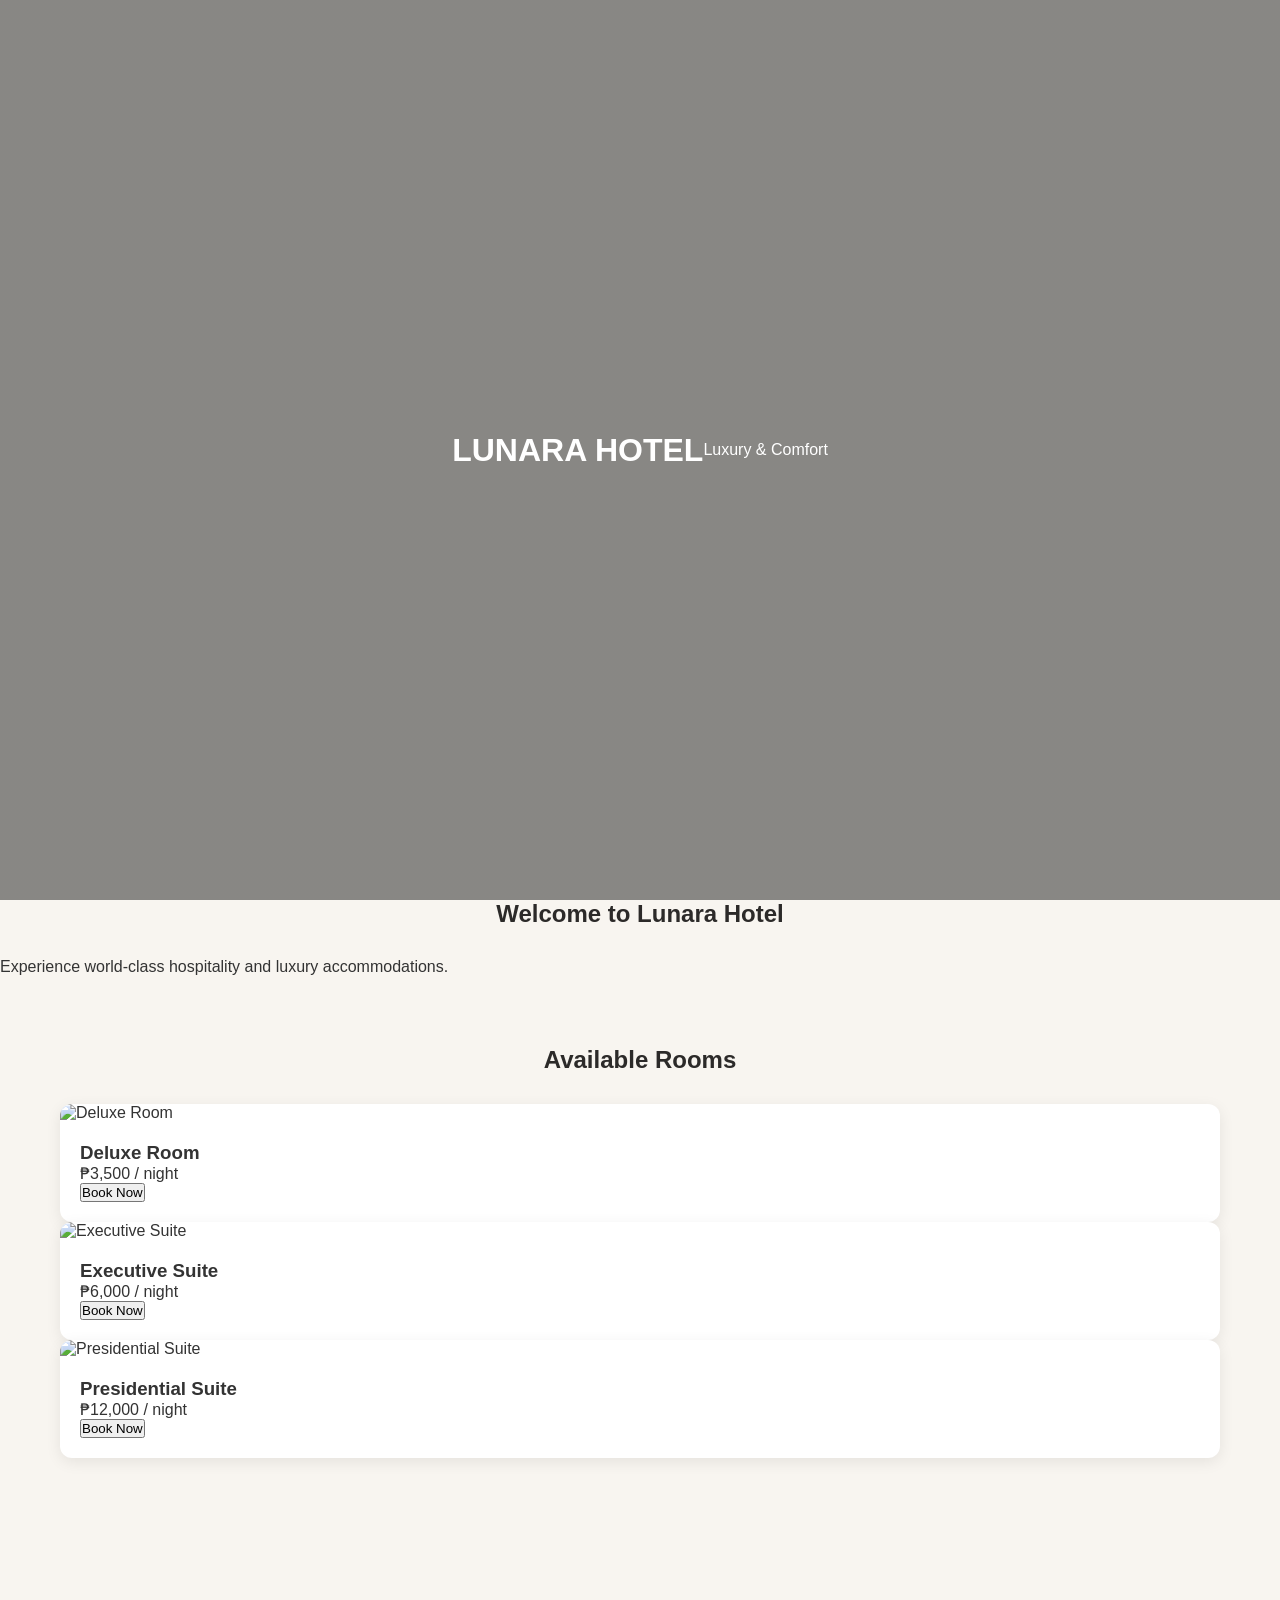
==== commit 9a639e25: "Refactor index.html for hotel booking system" ====
--- a/index.html
+++ b/index.html
@@ -3,399 +3,174 @@
 <head>
     <meta charset="UTF-8">
     <meta name="viewport" content="width=device-width, initial-scale=1.0">
-    <title>Lunara Hotel - Admin Dashboard</title>
-    <style>
-        body { font-family: 'Segoe UI', Tahoma, Geneva, Verdana, sans-serif; background: #f4f6f9; margin: 0; padding: 20px; color: #333; }
-        .admin-container { max-width: 1200px; margin: 0 auto; }
-        .admin-header { display: flex; justify-content: space-between; align-items: center; margin-bottom: 25px; background: #fff; padding: 20px; border-radius: 8px; box-shadow: 0 2px 5px rgba(0,0,0,0.05); }
-        .admin-header h1 { margin: 0; color: #1a252f; font-size: 24px; }
-        
-        /* KPI Cards */
-        .kpi-grid { display: grid; grid-template-columns: repeat(auto-fit, minmax(220px, 1fr)); gap: 15px; margin-bottom: 25px; }
-        .kpi-card { background: #fff; padding: 20px; border-radius: 8px; box-shadow: 0 2px 5px rgba(0,0,0,0.05); border-left: 5px solid #3498db; }
-        .kpi-card h3 { margin: 0 0 10px 0; font-size: 14px; color: #7f8c8d; text-transform: uppercase; }
-        .kpi-card .value { font-size: 24px; font-weight: bold; color: #2c3e50; }
-
-        /* Sections */
-        .dashboard-section { background: #fff; padding: 20px; border-radius: 8px; box-shadow: 0 2px 5px rgba(0,0,0,0.05); margin-bottom: 25px; }
-        .section-header { display: flex; justify-content: space-between; align-items: center; margin-bottom: 15px; }
-        .section-header h2 { margin: 0; font-size: 18px; color: #2c3e50; }
-
-        /* Controls / Filters */
-        .controls { display: flex; gap: 10px; flex-wrap: wrap; margin-bottom: 15px; }
-        .controls input, .controls select { padding: 8px 12px; border: 1px solid #ddd; border-radius: 4px; outline: none; }
-        
-        /* Table Styling */
-        table { width: 100%; border-collapse: collapse; margin-top: 10px; }
-        th, td { text-align: left; padding: 12px; border-bottom: 1px solid #eee; font-size: 13px; }
-        th { background: #f8f9fa; color: #2c3e50; font-weight: 600; }
-        tr:hover { background: #f9f9f9; }
-
-        /* Status Badges */
-        .badge { padding: 4px 8px; border-radius: 4px; font-size: 11px; font-weight: bold; }
-        .badge-confirmed { background: #e8f8f5; color: #27ae60; }
-        .badge-available { background: #eaf2f8; color: #2980b9; }
-        .badge-occupied { background: #fdedec; color: #c0392b; }
-
-        /* Buttons */
-        .btn-admin { background: #3498db; color: #fff; border: none; padding: 8px 15px; border-radius: 4px; cursor: pointer; font-weight: 500; }
-        .btn-admin:hover { background: #2980b9; }
-        .btn-danger { background: #e74c3c; }
-        .btn-danger:hover { background: #c0392b; }
-        .btn-success { background: #2ecc71; }
-        .btn-success:hover { background: #27ae60; }
-
-        /* Modal Form */
-        .admin-modal { display: none; position: fixed; top: 0; left: 0; width: 100%; height: 100%; background: rgba(0,0,0,0.5); justify-content: center; align-items: center; z-index: 1000; }
-        .admin-modal-content { background: #fff; padding: 25px; border-radius: 8px; width: 420px; max-width: 90%; }
-        .form-group { margin-bottom: 12px; }
-        .form-group label { display: block; margin-bottom: 5px; font-size: 13px; font-weight: 600; }
-        .form-group input, .form-group select { width: 100%; padding: 8px; border: 1px solid #ddd; border-radius: 4px; box-sizing: border-box; }
-        .date-time-group { display: flex; gap: 8px; }
-        .date-time-group input[type="date"] { flex: 2; }
-        .date-time-group input[type="time"] { flex: 1; }
-    </style>
+    <title>Lunara Hotel - Bookings</title>
+    <!-- GUMAGAMIT NG COMBINED STYLE.CSS -->
+    <link rel="stylesheet" href="style.css">
 </head>
 <body>
 
-<div class="admin-container">
-    
     <!-- HEADER -->
-    <div class="admin-header">
-        <div>
-            <h1>Lunara Hotel Admin Dashboard</h1>
-            <span style="font-size: 12px; color: #7f8c8d;">Management & Operations Panel (Connected to XAMPP MySQL)</span>
-        </div>
-        <div>
-            <button onclick="openWalkInModal()" class="btn-admin btn-success">+ Walk-in Booking</button>
-            <button onclick="exportData()" class="btn-admin">📥 Export CSV</button>
+    <header>
+        <h1>LUNARA HOTEL</h1>
+        <span>Luxury & Comfort</span>
+    </header>
+
+    <!-- HERO SECTION -->
+    <div class="hero">
+        <h2>Welcome to Lunara Hotel</h2>
+        <p>Experience world-class hospitality and luxury accommodations.</p>
+    </div>
+
+    <div class="container">
+        <h2 class="section-title">Available Rooms</h2>
+        
+        <!-- ROOM CARDS GRID -->
+        <div class="room-grid">
+            <!-- Deluxe Room -->
+            <div class="room-card">
+                <img src="https://images.unsplash.com/photo-1611892440504-42a792e24d32?auto=format&fit=crop&w=600&q=80" alt="Deluxe Room">
+                <div class="room-info">
+                    <h3>Deluxe Room</h3>
+                    <div class="room-price">₱3,500 / night</div>
+                    <button class="btn-book" onclick="openBookingModal(1, 'Deluxe Room', 3500)">Book Now</button>
+                </div>
+            </div>
+
+            <!-- Executive Suite -->
+            <div class="room-card">
+                <img src="https://images.unsplash.com/photo-1582719478250-c89cae4dc85b?auto=format&fit=crop&w=600&q=80" alt="Executive Suite">
+                <div class="room-info">
+                    <h3>Executive Suite</h3>
+                    <div class="room-price">₱6,000 / night</div>
+                    <button class="btn-book" onclick="openBookingModal(2, 'Executive Suite', 6000)">Book Now</button>
+                </div>
+            </div>
+
+            <!-- Presidential Suite -->
+            <div class="room-card">
+                <img src="https://images.unsplash.com/photo-1631049307264-da0ec9d70304?auto=format&fit=crop&w=600&q=80" alt="Presidential Suite">
+                <div class="room-info">
+                    <h3>Presidential Suite</h3>
+                    <div class="room-price">₱12,000 / night</div>
+                    <button class="btn-book" onclick="openBookingModal(3, 'Presidential Suite', 12000)">Book Now</button>
+                </div>
+            </div>
         </div>
     </div>
 
-    <!-- 1. KPI CARDS / QUICK STATS -->
-    <div class="kpi-grid">
-        <div class="kpi-card" style="border-color: #3498db;">
-            <h3>Total Bookings</h3>
-            <div class="value" id="kpi-total">0</div>
-        </div>
-        <div class="kpi-card" style="border-color: #2ecc71;">
-            <h3>Total Revenue</h3>
-            <div class="value" id="kpi-revenue">₱0</div>
-        </div>
-        <div class="kpi-card" style="border-color: #f1c40f;">
-            <h3>Active Guests</h3>
-            <div class="value" id="kpi-guests">0</div>
-        </div>
-        <div class="kpi-card" style="border-color: #e74c3c;">
-            <h3>Occupancy Status</h3>
-            <div class="value" id="kpi-occupancy">0%</div>
+    <!-- BOOKING MODAL -->
+    <div id="bookingModal" class="modal">
+        <div class="modal-content">
+            <h3 id="modalRoomTitle">Book Room</h3>
+            <form id="bookingForm" onsubmit="submitBooking(event)">
+                <input type="hidden" id="roomId">
+                <input type="hidden" id="roomPrice">
+
+                <div class="form-group">
+                    <label for="guestName">Full Name</label>
+                    <input type="text" id="guestName" required placeholder="Juan Dela Cruz">
+                </div>
+
+                <div class="form-group">
+                    <label for="guestEmail">Email Address</label>
+                    <input type="email" id="guestEmail" required placeholder="juan@example.com">
+                </div>
+
+                <div class="form-group">
+                    <label>Check-In (Date & Time)</label>
+                    <div class="date-time-group">
+                        <input type="date" id="checkInDate" required>
+                        <input type="time" id="checkInTime" value="14:00" required>
+                    </div>
+                </div>
+
+                <div class="form-group">
+                    <label>Check-Out (Date & Time)</label>
+                    <div class="date-time-group">
+                        <input type="date" id="checkOutDate" required>
+                        <input type="time" id="checkOutTime" value="12:00" required>
+                    </div>
+                </div>
+
+                <div class="form-group">
+                    <label for="paymentMethod">Payment Method</label>
+                    <select id="paymentMethod">
+                        <option value="PayAtHotel">Pay at Hotel</option>
+                        <option value="GCash">GCash</option>
+                        <option value="CreditCard">Credit Card</option>
+                    </select>
+                </div>
+
+                <div id="responseMessage"></div>
+
+                <div class="modal-actions">
+                    <button type="button" class="btn-close" onclick="closeBookingModal()">Cancel</button>
+                    <button type="submit" class="btn-submit">Confirm Booking</button>
+                </div>
+            </form>
         </div>
     </div>
 
-    <!-- 2. ROOM MANAGEMENT STATUS -->
-    <div class="dashboard-section">
-        <div class="section-header">
-            <h2>Room Availability & Status</h2>
-        </div>
-        <table>
-            <thead>
-                <tr>
-                    <th>Room Type</th>
-                    <th>Price / Night</th>
-                    <th>Capacity</th>
-                    <th>Status</th>
-                    <th>Action</th>
-                </tr>
-            </thead>
-            <tbody id="room-status-list">
-                <!-- Dynamic Rooms Loaded from Backend -->
-            </tbody>
-        </table>
-    </div>
+    <!-- JAVASCRIPT FOR INDEX -->
+    <script>
+        const API_BASE_URL = 'http://localhost:3000/api/v1';
 
-    <!-- 3. BOOKING RECORDS TABLE -->
-    <div class="dashboard-section">
-        <div class="section-header">
-            <h2>Guest Reservations & Schedule</h2>
-        </div>
-        
-        <!-- SEARCH & FILTER BAR -->
-        <div class="controls">
-            <input type="text" id="adminSearch" onkeyup="renderBookings()" placeholder="Search guest name or email...">
-            <select id="paymentFilter" onchange="renderBookings()">
-                <option value="all">All Payment Methods</option>
-                <option value="GCash">GCash</option>
-                <option value="Card">Credit / Debit Card</option>
-                <option value="PayAtHotel">Pay at Hotel</option>
-            </select>
-        </div>
-
-        <table>
-            <thead>
-                <tr>
-                    <th>Guest Name</th>
-                    <th>Contact / Email</th>
-                    <th>Room</th>
-                    <th>Check-in (Date & Time)</th>
-                    <th>Check-out (Date & Time)</th>
-                    <th>Nights</th>
-                    <th>Total Paid</th>
-                    <th>Payment</th>
-                    <th>Status</th>
-                    <th>Action</th>
-                </tr>
-            </thead>
-            <tbody id="booking-table-body">
-                <!-- Loaded dynamically from XAMPP Backend -->
-            </tbody>
-        </table>
-    </div>
-
-</div>
-
-<!-- WALK-IN BOOKING MODAL -->
-<div id="walkInModal" class="admin-modal">
-    <div class="admin-modal-content">
-        <h3>Add Manual Walk-in Booking</h3>
-        <form onsubmit="saveWalkInBooking(event)">
-            <div class="form-group">
-                <label>Guest Full Name</label>
-                <input type="text" id="walk-name" required>
-            </div>
-            <div class="form-group">
-                <label>Email Address</label>
-                <input type="email" id="walk-email" required>
-            </div>
-            <div class="form-group">
-                <label>Room Type</label>
-                <select id="walk-room" required>
-                    <option value="1">Deluxe Room (₱4,500)</option>
-                    <option value="2">Executive Suite (₱8,900)</option>
-                    <option value="3">Family Room (₱6,200)</option>
-                    <option value="4">Presidential Suite (₱18,000)</option>
-                </select>
-            </div>
-            
-            <!-- CHECK-IN DATE & TIME -->
-            <div class="form-group">
-                <label>Check-in Date & Time</label>
-                <div class="date-time-group">
-                    <input type="date" id="walk-checkin" required>
-                    <input type="time" id="walk-checkin-time" value="14:00" required>
-                </div>
-            </div>
-
-            <!-- CHECK-OUT DATE & TIME -->
-            <div class="form-group">
-                <label>Check-out Date & Time</label>
-                <div class="date-time-group">
-                    <input type="date" id="walk-checkout" required>
-                    <input type="time" id="walk-checkout-time" value="12:00" required>
-                </div>
-            </div>
-
-            <div class="form-group">
-                <label>Total Price (₱)</label>
-                <input type="number" id="walk-price" placeholder="4500" required>
-            </div>
-            <button type="submit" class="btn-admin btn-success" style="width:100%; margin-top:10px;">Save Reservation</button>
-            <button type="button" onclick="closeWalkInModal()" class="btn-admin btn-danger" style="width:100%; margin-top:5px;">Cancel</button>
-        </form>
-    </div>
-</div>
-
-<script>
-    const API_BASE_URL = 'http://localhost:3000/api/v1';
-    let globalBookingsData = [];
-
-    document.addEventListener('DOMContentLoaded', () => {
-        fetchRooms();
-        fetchBookings();
-    });
-
-    // 1. KUNIN ANG MGA KWARTO MULA SA BACKEND
-    async function fetchRooms() {
-        try {
-            const res = await fetch(`${API_BASE_URL}/rooms`);
-            const rooms = await res.json();
-            const tbody = document.getElementById('room-status-list');
-            tbody.innerHTML = '';
-
-            rooms.forEach(room => {
-                const isAvailable = room.status === 'Available';
-                const row = document.createElement('tr');
-                row.innerHTML = `
-                    <td>${room.room_type}</td>
-                    <td>₱${parseFloat(room.price_per_night).toLocaleString()}</td>
-                    <td>${room.capacity} Guests</td>
-                    <td><span class="badge ${isAvailable ? 'badge-available' : 'badge-occupied'}">${room.status}</span></td>
-                    <td><button onclick="toggleRoomStatus(${room.room_id}, '${room.status}')" class="btn-admin">Change Status</button></td>
-                `;
-                tbody.appendChild(row);
-            });
-        } catch (error) {
-            console.error('Error fetching rooms:', error);
-        }
-    }
-
-    // 2. KUNIN ANG BOOKINGS MULA SA BACKEND
-    async function fetchBookings() {
-        try {
-            const res = await fetch(`${API_BASE_URL}/bookings`);
-            globalBookingsData = await res.json();
-            renderBookings();
-        } catch (error) {
-            console.error('Error fetching bookings:', error);
-        }
-    }
-
-    // 3. I-RENDER ANG BOOKINGS SA TABLE AT I-UPDATE ANG KPI
-    function renderBookings() {
-        const tbody = document.getElementById('booking-table-body');
-        const searchValue = document.getElementById('adminSearch').value.toLowerCase();
-        const paymentFilter = document.getElementById('paymentFilter').value;
-
-        tbody.innerHTML = '';
-
-        let totalRev = 0;
-
-        globalBookingsData.forEach(item => {
-            const matchesSearch = item.guest_name.toLowerCase().includes(searchValue) || item.guest_email.toLowerCase().includes(searchValue);
-            const matchesPayment = paymentFilter === 'all' || item.payment_method === paymentFilter;
-
-            totalRev += parseFloat(item.total_price) || 0;
-
-            if (matchesSearch && matchesPayment) {
-                // Formatting Date & Time
-                const formattedCheckInDate = item.check_in_date ? item.check_in_date.split('T')[0] : '';
-                const formattedCheckOutDate = item.check_out_date ? item.check_out_date.split('T')[0] : '';
-
-                const row = document.createElement('tr');
-                row.innerHTML = `
-                    <td><strong>${item.guest_name}</strong></td>
-                    <td>${item.guest_email}</td>
-                    <td>${item.room_type}</td>
-                    <td>📅 ${formattedCheckInDate} <br> ⏰ <strong>${item.check_in_time || '14:00'}</strong></td>
-                    <td>📅 ${formattedCheckOutDate} <br> ⏰ <strong>${item.check_out_time || '12:00'}</strong></td>
-                    <td>${item.total_nights || 1}</td>
-                    <td><strong style="color:#27ae60;">₱${parseFloat(item.total_price).toLocaleString()}</strong></td>
-                    <td>${item.payment_method}</td>
-                    <td><span class="badge badge-confirmed">${item.status}</span></td>
-                    <td><button onclick="deleteBooking(${item.booking_id})" class="btn-admin btn-danger" style="padding: 3px 8px; font-size:11px;">Delete</button></td>
-                `;
-                tbody.appendChild(row);
-            }
-        });
-
-        if (tbody.innerHTML === '') {
-            tbody.innerHTML = `<tr><td colspan="10" style="text-align:center; color:#999;">No booking records found.</td></tr>`;
+        function openBookingModal(roomId, roomName, price) {
+            document.getElementById('roomId').value = roomId;
+            document.getElementById('roomPrice').value = price;
+            document.getElementById('modalRoomTitle').innerText = `Book ${roomName} (₱${price.toLocaleString()}/night)`;
+            document.getElementById('responseMessage').innerText = '';
+            document.getElementById('bookingModal').style.display = 'flex';
         }
 
-        // Update KPI Stats
-        document.getElementById('kpi-total').innerText = globalBookingsData.length;
-        document.getElementById('kpi-revenue').innerText = '₱' + totalRev.toLocaleString();
-        document.getElementById('kpi-guests').innerText = globalBookingsData.length;
-        document.getElementById('kpi-occupancy').innerText = Math.min(globalBookingsData.length * 25, 100) + '%';
-    }
+        function closeBookingModal() {
+            document.getElementById('bookingModal').style.display = 'none';
+            document.getElementById('bookingForm').reset();
+        }
 
-    // 4. SAVE WALK-IN BOOKING NA MAY DATE & TIME
-    async function saveWalkInBooking(e) {
-        e.preventDefault();
+        async function submitBooking(event) {
+            event.preventDefault();
+            const responseMsg = document.getElementById('responseMessage');
+            responseMsg.style.color = '#1b365d';
+            responseMsg.innerText = 'Processing booking...';
 
-        const checkinDate = new Date(document.getElementById('walk-checkin').value);
-        const checkoutDate = new Date(document.getElementById('walk-checkout').value);
-        const timeDiff = checkoutDate - checkinDate;
-        const nights = Math.max(Math.ceil(timeDiff / (1000 * 3600 * 24)), 1);
+            const payload = {
+                room_id: parseInt(document.getElementById('roomId').value),
+                guest_name: document.getElementById('guestName').value,
+                guest_email: document.getElementById('guestEmail').value,
+                check_in_date: document.getElementById('checkInDate').value,
+                check_in_time: document.getElementById('checkInTime').value,
+                check_out_date: document.getElementById('checkOutDate').value,
+                check_out_time: document.getElementById('checkOutTime').value,
+                total_price: parseFloat(document.getElementById('roomPrice').value),
+                payment_method: document.getElementById('paymentMethod').value
+            };
 
-        const newBooking = {
-            guest_name: document.getElementById('walk-name').value,
-            guest_email: document.getElementById('walk-email').value,
-            room_id: parseInt(document.getElementById('walk-room').value),
-            check_in_date: document.getElementById('walk-checkin').value,
-            check_in_time: document.getElementById('walk-checkin-time').value,   // e.g. "14:00"
-            check_out_date: document.getElementById('walk-checkout').value,
-            check_out_time: document.getElementById('walk-checkout-time').value, // e.g. "12:00"
-            total_nights: nights,
-            total_price: parseFloat(document.getElementById('walk-price').value),
-            payment_method: 'PayAtHotel'
-        };
+            try {
+                const response = await fetch(`${API_BASE_URL}/bookings`, {
+                    method: 'POST',
+                    headers: { 'Content-Type': 'application/json' },
+                    body: JSON.stringify(payload)
+                });
 
-        try {
-            const res = await fetch(`${API_BASE_URL}/bookings`, {
-                method: 'POST',
-                headers: { 'Content-Type': 'application/json' },
-                body: JSON.stringify(newBooking)
-            });
+                const data = await response.json();
 
-            const data = await res.json();
-            alert(data.message);
-            
-            closeWalkInModal();
-            e.target.reset();
-            fetchBookings();
-        } catch (error) {
-            console.error('Error saving walk-in booking:', error);
-            alert('Failed to save booking. Please check server connection.');
-        }
-    }
-
-    // 5. TOGGLE ROOM STATUS VIA BACKEND
-    async function toggleRoomStatus(roomId, currentStatus) {
-        const newStatus = currentStatus === 'Available' ? 'Occupied' : 'Available';
-        try {
-            await fetch(`${API_BASE_URL}/rooms/${roomId}/status`, {
-                method: 'PUT',
-                headers: { 'Content-Type': 'application/json' },
-                body: JSON.stringify({ status: newStatus })
-            });
-            fetchRooms();
-        } catch (error) {
-            console.error('Error updating status:', error);
-        }
-    }
-
-    // 6. DELETE BOOKING VIA BACKEND
-    async function deleteBooking(bookingId) {
-        if (confirm('Are you sure you want to delete this booking record?')) {
-            try {
-                await fetch(`${API_BASE_URL}/bookings/${bookingId}`, {
-                    method: 'DELETE'
-                });
-                fetchBookings();
+                if (response.ok) {
+                    responseMsg.style.color = 'green';
+                    responseMsg.innerText = 'Booking successful!';
+                    setTimeout(() => {
+                        closeBookingModal();
+                    }, 1500);
+                } else {
+                    responseMsg.style.color = 'red';
+                    responseMsg.innerText = data.error || 'Failed to submit booking.';
+                }
             } catch (error) {
-                console.error('Error deleting booking:', error);
+                console.error('Error submitting booking:', error);
+                responseMsg.style.color = 'red';
+                responseMsg.innerText = 'Cannot connect to backend server.';
             }
         }
-    }
-
-    // 7. EXPORT DATA AS CSV
-    function exportData() {
-        if (globalBookingsData.length === 0) {
-            alert('No booking data to export.');
-            return;
-        }
-
-        let csvContent = "data:text/csv;charset=utf-8,";
-        csvContent += "Guest Name,Email,Room,Check-in Date,Check-in Time,Check-out Date,Check-out Time,Nights,Total Paid,Payment Method\n";
-
-        globalBookingsData.forEach(b => {
-            let row = `"${b.guest_name}","${b.guest_email}","${b.room_type}","${b.check_in_date ? b.check_in_date.split('T')[0] : ''}","${b.check_in_time || '14:00'}","${b.check_out_date ? b.check_out_date.split('T')[0] : ''}","${b.check_out_time || '12:00'}","${b.total_nights || 1}","${b.total_price}","${b.payment_method}"`;
-            csvContent += row + "\n";
-        });
-
-        const encodedUri = encodeURI(csvContent);
-        const link = document.createElement("a");
-        link.setAttribute("href", encodedUri);
-        link.setAttribute("download", "lunara_hotel_bookings_with_time.csv");
-        document.body.appendChild(link);
-        link.click();
-        document.body.removeChild(link);
-    }
-
-    // MODAL CONTROLS
-    function openWalkInModal() { document.getElementById('walkInModal').style.display = 'flex'; }
-    function closeWalkInModal() { document.getElementById('walkInModal').style.display = 'none'; }
-</script>
-
+    </script>
 </body>
 </html>
--- a/style.css
+++ b/style.css
@@ -0,0 +1,462 @@
+* { 
+    margin: 0; 
+    padding: 0; 
+    box-sizing: border-box; 
+    font-family: 'Segoe UI', sans-serif; 
+    transition: background-color 0.3s ease, color 0.3s ease;
+}
+
+body { 
+    background: #f8f5f0; 
+    color: #333; 
+}
+
+/* DARK THEME STYLING */
+body.dark-theme {
+    background: #121212;
+    color: #e0e0e0;
+}
+
+body.dark-theme nav {
+    background: #1e1e1e;
+}
+
+body.dark-theme h2, 
+body.dark-theme .feature-card h3,
+body.dark-theme .room-info h3,
+body.dark-theme .receipt-header h2,
+body.dark-theme .history-card h3 {
+    color: #d4af37;
+}
+
+body.dark-theme .feature-card,
+body.dark-theme .room-card,
+body.dark-theme .booking,
+body.dark-theme .modal-content,
+body.dark-theme .history-card {
+    background: #1e1e1e;
+    color: #e0e0e0;
+    box-shadow: 0 4px 15px rgba(0,0,0,0.5);
+}
+
+body.dark-theme input, 
+body.dark-theme select {
+    background: #2a2a2a;
+    color: white;
+    border-color: #444;
+}
+
+body.dark-theme .price-summary-box {
+    background: #2a2419;
+    border-left-color: #d4af37;
+}
+
+body.dark-theme .payment-card {
+    background: #252525;
+    border-color: #444;
+}
+
+body.dark-theme .payment-details {
+    background: #1a1a1a;
+    border-color: #555;
+}
+
+/* TAB LOGIC */
+.tab-content {
+    display: none;
+}
+
+.tab-content.active {
+    display: block;
+}
+
+/* HEADER & HERO */
+header {
+    min-height: 100vh;
+    width: 100%;
+    background: linear-gradient(rgba(0,0,0,0.45), rgba(0,0,0,0.45)), 
+                url('https://images.unsplash.com/photo-1566073771259-6a8506099945?w=1600') center/cover no-repeat;
+    color: white;
+    text-align: center;
+    display: flex;
+    justify-content: center;
+    align-items: center;
+    position: relative;
+    padding: 0 20px;
+}
+
+.hero-content {
+    max-width: 900px;
+    margin: 0 auto;
+    padding: 40px;
+    background: rgba(0, 0, 0, 0.35);
+    border-radius: 15px;
+    backdrop-filter: blur(3px);
+}
+
+.hero-content h1 {
+    font-size: 4.5em;
+    letter-spacing: 5px;
+    margin-bottom: 20px;
+    text-shadow: 3px 3px 10px rgba(0,0,0,0.6);
+}
+
+.hero-content p {
+    font-size: 1.6em;
+    margin-bottom: 35px;
+    letter-spacing: 1.5px;
+    text-shadow: 2px 2px 6px rgba(0,0,0,0.5);
+}
+
+.hero-buttons {
+    display: flex;
+    justify-content: center;
+    gap: 15px;
+}
+
+.hero-btn {
+    font-size: 1.2em;
+    padding: 14px 35px;
+    background: #8b7355;
+    border: 2px solid #e0c9a6;
+    border-radius: 8px;
+    color: white;
+    cursor: pointer;
+}
+
+.hero-btn-secondary {
+    font-size: 1.2em;
+    padding: 14px 35px;
+    background: transparent;
+    border: 2px solid white;
+    border-radius: 8px;
+    color: white;
+    cursor: pointer;
+}
+
+.hero-btn:hover, .hero-btn-secondary:hover {
+    transform: scale(1.05);
+}
+
+/* NAV */
+nav {
+    background: #2c2a29;
+    padding: 15px 30px;
+    position: sticky;
+    top: 0;
+    z-index: 10;
+    display: flex;
+    justify-content: space-between;
+    align-items: center;
+}
+
+nav a {
+    color: #e0c9a6;
+    text-decoration: none;
+    margin: 0 15px;
+    font-weight: 600;
+    cursor: pointer;
+}
+
+.theme-toggle {
+    background: #8b7355;
+    color: white;
+    border: none;
+    padding: 8px 16px;
+    border-radius: 20px;
+    cursor: pointer;
+    font-weight: 600;
+}
+
+/* MODALS */
+.modal {
+    display: none;
+    position: fixed;
+    z-index: 100;
+    left: 0;
+    top: 0;
+    width: 100%;
+    height: 100%;
+    background: rgba(0,0,0,0.6);
+    justify-content: center;
+    align-items: center;
+}
+
+.modal-content {
+    background: white;
+    padding: 30px;
+    border-radius: 12px;
+    max-width: 550px;
+    width: 90%;
+    position: relative;
+    line-height: 1.6;
+}
+
+.close-btn {
+    position: absolute;
+    right: 20px;
+    top: 15px;
+    font-size: 28px;
+    cursor: pointer;
+}
+
+.about-highlights {
+    display: grid;
+    grid-template-columns: repeat(auto-fit, minmax(150px, 1fr));
+    gap: 15px;
+    margin-top: 20px;
+    text-align: center;
+}
+
+/* RECEIPT MODAL SPECIFIC STYLES */
+.receipt-header {
+    text-align: center;
+}
+
+.receipt-header h2 {
+    color: #8b7355;
+    margin-bottom: 2px;
+}
+
+.status-badge {
+    display: inline-block;
+    margin-top: 8px;
+    padding: 4px 12px;
+    background: #27ae60;
+    color: white;
+    font-size: 0.85em;
+    border-radius: 12px;
+    font-weight: 600;
+}
+
+.receipt-body p {
+    margin: 8px 0;
+    display: flex;
+    justify-content: space-between;
+}
+
+.receipt-total {
+    font-size: 1.25em;
+    color: #8b7355;
+    margin-top: 10px !important;
+}
+
+/* SECTIONS */
+.container { 
+    max-width: 1200px; 
+    margin: 50px auto; 
+    padding: 20px; 
+    min-height: 70vh;
+}
+
+h2 { 
+    text-align: center; 
+    margin-bottom: 30px; 
+    color: #2c2a29; 
+}
+
+/* FILTER BAR STYLING */
+.filter-container {
+    display: flex;
+    gap: 15px;
+    margin-bottom: 30px;
+    flex-wrap: wrap;
+}
+
+.filter-input, .filter-select {
+    padding: 10px 15px;
+    border-radius: 6px;
+    border: 1px solid #ccc;
+    flex: 1;
+    min-width: 200px;
+}
+
+/* ROOM CARD AVAILABILITY BADGES */
+.room-card {
+    position: relative;
+    background: white;
+    border-radius: 12px;
+    overflow: hidden;
+    box-shadow: 0 4px 15px rgba(0,0,0,0.08);
+}
+
+.stock-badge {
+    position: absolute;
+    top: 10px;
+    right: 10px;
+    padding: 5px 12px;
+    font-size: 0.8em;
+    font-weight: bold;
+    border-radius: 20px;
+    color: white;
+}
+
+.stock-low {
+    background: #e74c3c;
+}
+
+.stock-normal {
+    background: #27ae60;
+}
+
+.features-grid, .rooms {
+    display: grid;
+    grid-template-columns: repeat(auto-fit, minmax(280px, 1fr));
+    gap: 25px;
+}
+
+.feature-card {
+    background: white;
+    padding: 25px 20px;
+    border-radius: 12px;
+    text-align: center;
+    box-shadow: 0 4px 15px rgba(0,0,0,0.08);
+}
+
+.feature-img {
+    width: 90px;
+    height: 90px;
+    border-radius: 50%;
+    object-fit: cover;
+    margin-bottom: 15px;
+    border: 3px solid #8b7355;
+}
+
+.room-card img { 
+    width: 100%; 
+    height: 220px; 
+    object-fit: cover; 
+}
+
+.room-info { 
+    padding: 20px; 
+}
+
+.price { 
+    font-size: 1.3em; 
+    font-weight: bold; 
+    margin: 8px 0;
+}
+
+.btn {
+    display: inline-block;
+    padding: 10px 20px;
+    background: #8b7355;
+    color: white;
+    border: none;
+    border-radius: 6px;
+    cursor: pointer;
+}
+
+/* HISTORY PAGE STYLING */
+.history-grid {
+    display: grid;
+    grid-template-columns: repeat(auto-fit, minmax(300px, 1fr));
+    gap: 20px;
+}
+
+.history-card {
+    background: white;
+    padding: 20px;
+    border-radius: 12px;
+    box-shadow: 0 4px 15px rgba(0,0,0,0.08);
+    border-left: 5px solid #8b7355;
+}
+
+.history-card h3 {
+    color: #8b7355;
+    margin-bottom: 10px;
+}
+
+.history-card p {
+    margin: 5px 0;
+}
+
+.history-price {
+    font-weight: bold;
+    color: #27ae60;
+    margin-top: 10px !important;
+}
+
+/* BOOKING FORM */
+.booking {
+    background: white;
+    padding: 40px;
+    border-radius: 12px;
+    box-shadow: 0 4px 15px rgba(0,0,0,0.1);
+}
+
+.form-grid {
+    display: grid;
+    grid-template-columns: repeat(auto-fit, minmax(220px, 1fr));
+    gap: 20px;
+}
+
+input, select {
+    width: 100%;
+    padding: 12px;
+    border: 1px solid #ccc;
+    border-radius: 6px;
+}
+
+label { 
+    font-weight: 600; 
+    margin-bottom: 5px; 
+    display: block; 
+}
+
+.price-summary-box {
+    margin-top: 20px;
+    padding: 15px;
+    background: #f0ebd9;
+    border-left: 5px solid #8b7355;
+    border-radius: 8px;
+    display: none;
+}
+
+.payment-section {
+    margin-top: 30px;
+    padding-top: 20px;
+    border-top: 1px solid #eee;
+}
+
+.payment-options {
+    display: grid;
+    grid-template-columns: repeat(auto-fit, minmax(180px, 1fr));
+    gap: 15px;
+    margin-top: 10px;
+}
+
+.payment-card {
+    display: flex;
+    align-items: center;
+    gap: 12px;
+    background: #fdfdfd;
+    padding: 12px 15px;
+    border: 1px solid #ddd;
+    border-radius: 8px;
+    cursor: pointer;
+}
+
+.pay-logo {
+    width: 32px;
+    height: 32px;
+    object-fit: contain;
+}
+
+.payment-details {
+    margin-top: 15px;
+    padding: 15px;
+    background: #fafafa;
+    border-radius: 8px;
+    border: 1px dashed #ccc;
+    display: none;
+}
+
+footer {
+    background: #2c2a29;
+    color: #e0c9a6;
+    text-align: center;
+    padding: 20px;
+    margin-top: 50px;
+}
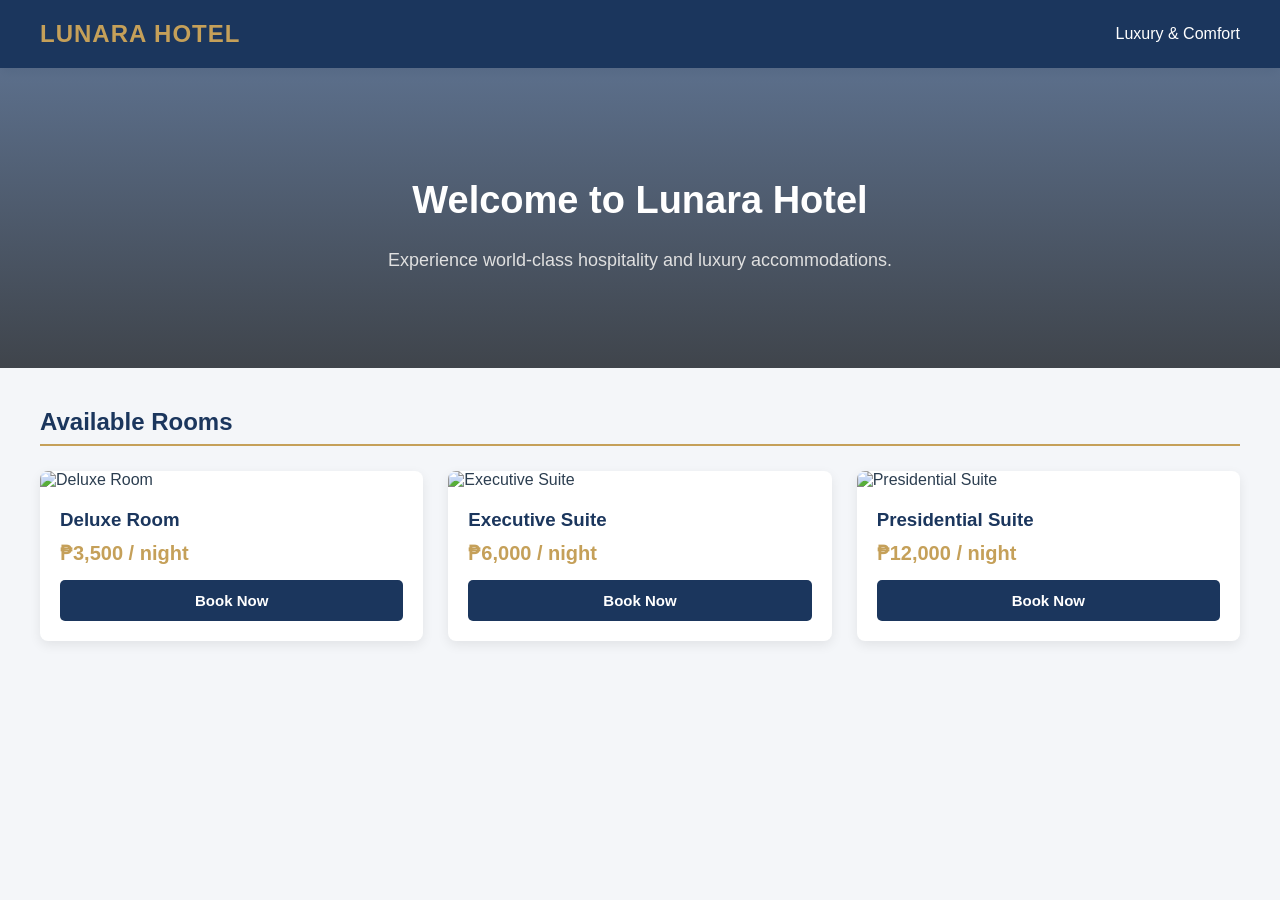
==== commit 32b551ba: "Fix HTML encoding issues in index.html" ====
--- a/index.html
+++ b/index.html
@@ -4,18 +4,15 @@
     <meta charset="UTF-8">
     <meta name="viewport" content="width=device-width, initial-scale=1.0">
     <title>Lunara Hotel - Bookings</title>
-    <!-- GUMAGAMIT NG COMBINED STYLE.CSS -->
     <link rel="stylesheet" href="style.css">
 </head>
 <body>
 
-    <!-- HEADER -->
     <header>
         <h1>LUNARA HOTEL</h1>
         <span>Luxury & Comfort</span>
     </header>
 
-    <!-- HERO SECTION -->
     <div class="hero">
         <h2>Welcome to Lunara Hotel</h2>
         <p>Experience world-class hospitality and luxury accommodations.</p>
@@ -24,9 +21,7 @@
     <div class="container">
         <h2 class="section-title">Available Rooms</h2>
         
-        <!-- ROOM CARDS GRID -->
         <div class="room-grid">
-            <!-- Deluxe Room -->
             <div class="room-card">
                 <img src="https://images.unsplash.com/photo-1611892440504-42a792e24d32?auto=format&fit=crop&w=600&q=80" alt="Deluxe Room">
                 <div class="room-info">
@@ -36,7 +31,6 @@
                 </div>
             </div>
 
-            <!-- Executive Suite -->
             <div class="room-card">
                 <img src="https://images.unsplash.com/photo-1582719478250-c89cae4dc85b?auto=format&fit=crop&w=600&q=80" alt="Executive Suite">
                 <div class="room-info">
@@ -46,7 +40,6 @@
                 </div>
             </div>
 
-            <!-- Presidential Suite -->
             <div class="room-card">
                 <img src="https://images.unsplash.com/photo-1631049307264-da0ec9d70304?auto=format&fit=crop&w=600&q=80" alt="Presidential Suite">
                 <div class="room-info">
@@ -58,7 +51,6 @@
         </div>
     </div>
 
-    <!-- BOOKING MODAL -->
     <div id="bookingModal" class="modal">
         <div class="modal-content">
             <h3 id="modalRoomTitle">Book Room</h3>
@@ -111,7 +103,6 @@
         </div>
     </div>
 
-    <!-- JAVASCRIPT FOR INDEX -->
     <script>
         const API_BASE_URL = 'http://localhost:3000/api/v1';
 
@@ -158,9 +149,7 @@
                 if (response.ok) {
                     responseMsg.style.color = 'green';
                     responseMsg.innerText = 'Booking successful!';
-                    setTimeout(() => {
-                        closeBookingModal();
-                    }, 1500);
+                    setTimeout(() => { closeBookingModal(); }, 1500);
                 } else {
                     responseMsg.style.color = 'red';
                     responseMsg.innerText = data.error || 'Failed to submit booking.';
--- a/style.css
+++ b/style.css
@@ -1,462 +1,355 @@
-* { 
-    margin: 0; 
-    padding: 0; 
-    box-sizing: border-box; 
-    font-family: 'Segoe UI', sans-serif; 
-    transition: background-color 0.3s ease, color 0.3s ease;
-}
-
-body { 
-    background: #f8f5f0; 
-    color: #333; 
-}
-
-/* DARK THEME STYLING */
-body.dark-theme {
-    background: #121212;
-    color: #e0e0e0;
-}
-
-body.dark-theme nav {
-    background: #1e1e1e;
-}
-
-body.dark-theme h2, 
-body.dark-theme .feature-card h3,
-body.dark-theme .room-info h3,
-body.dark-theme .receipt-header h2,
-body.dark-theme .history-card h3 {
-    color: #d4af37;
-}
-
-body.dark-theme .feature-card,
-body.dark-theme .room-card,
-body.dark-theme .booking,
-body.dark-theme .modal-content,
-body.dark-theme .history-card {
-    background: #1e1e1e;
-    color: #e0e0e0;
-    box-shadow: 0 4px 15px rgba(0,0,0,0.5);
-}
-
-body.dark-theme input, 
-body.dark-theme select {
-    background: #2a2a2a;
-    color: white;
-    border-color: #444;
-}
-
-body.dark-theme .price-summary-box {
-    background: #2a2419;
-    border-left-color: #d4af37;
-}
-
-body.dark-theme .payment-card {
-    background: #252525;
-    border-color: #444;
-}
-
-body.dark-theme .payment-details {
-    background: #1a1a1a;
-    border-color: #555;
-}
-
-/* TAB LOGIC */
-.tab-content {
-    display: none;
-}
-
-.tab-content.active {
-    display: block;
-}
-
-/* HEADER & HERO */
+/* ==========================================
+   GLOBAL VARIABLES & RESET
+   ========================================== */
+:root {
+    --primary: #1b365d;
+    --accent: #c5a059;
+    --dark: #121820;
+    --light: #f8f9fa;
+    --card-bg: #ffffff;
+    --text: #2c3e50;
+    --danger: #e74c3c;
+    --success: #2ecc71;
+    --warning: #f1c40f;
+}
+
+body {
+    font-family: 'Segoe UI', Tahoma, Geneva, Verdana, sans-serif;
+    margin: 0;
+    padding: 0;
+    background-color: #f4f6f9;
+    color: var(--text);
+}
+
 header {
-    min-height: 100vh;
-    width: 100%;
-    background: linear-gradient(rgba(0,0,0,0.45), rgba(0,0,0,0.45)), 
-                url('https://images.unsplash.com/photo-1566073771259-6a8506099945?w=1600') center/cover no-repeat;
-    color: white;
-    text-align: center;
-    display: flex;
+    background-color: var(--primary);
+    color: #ffffff;
+    padding: 20px 40px;
+    display: flex;
+    justify-content: space-between;
+    align-items: center;
+    box-shadow: 0 4px 10px rgba(0,0,0,0.1);
+}
+
+header h1 {
+    margin: 0;
+    font-size: 24px;
+    letter-spacing: 1px;
+    color: var(--accent);
+}
+
+/* ==========================================
+   1. CUSTOMER / INDEX PAGE STYLES
+   ========================================== */
+.hero {
+    background: linear-gradient(rgba(27, 54, 93, 0.7), rgba(18, 24, 32, 0.8)), url('https://images.unsplash.com/photo-1566073771259-6a8506099945?auto=format&fit=crop&w=1200&q=80') center/cover no-repeat;
+    height: 300px;
+    display: flex;
+    flex-direction: column;
     justify-content: center;
     align-items: center;
-    position: relative;
+    color: white;
+    text-align: center;
     padding: 0 20px;
 }
 
-.hero-content {
-    max-width: 900px;
-    margin: 0 auto;
-    padding: 40px;
-    background: rgba(0, 0, 0, 0.35);
-    border-radius: 15px;
-    backdrop-filter: blur(3px);
-}
-
-.hero-content h1 {
-    font-size: 4.5em;
-    letter-spacing: 5px;
-    margin-bottom: 20px;
-    text-shadow: 3px 3px 10px rgba(0,0,0,0.6);
-}
-
-.hero-content p {
-    font-size: 1.6em;
-    margin-bottom: 35px;
-    letter-spacing: 1.5px;
-    text-shadow: 2px 2px 6px rgba(0,0,0,0.5);
-}
-
-.hero-buttons {
-    display: flex;
-    justify-content: center;
-    gap: 15px;
-}
-
-.hero-btn {
-    font-size: 1.2em;
-    padding: 14px 35px;
-    background: #8b7355;
-    border: 2px solid #e0c9a6;
+.hero h2 {
+    font-size: 38px;
+    margin-bottom: 10px;
+}
+
+.hero p {
+    font-size: 18px;
+    color: #e0e0e0;
+}
+
+.container {
+    max-width: 1200px;
+    margin: 40px auto;
+    padding: 0 20px;
+}
+
+.section-title {
+    font-size: 24px;
+    color: var(--primary);
+    border-bottom: 2px solid var(--accent);
+    padding-bottom: 8px;
+    margin-bottom: 25px;
+}
+
+/* ROOM CARDS GRID */
+.room-grid {
+    display: grid;
+    grid-template-columns: repeat(auto-fit, minmax(260px, 1fr));
+    gap: 25px;
+}
+
+.room-card {
+    background: var(--card-bg);
     border-radius: 8px;
-    color: white;
-    cursor: pointer;
-}
-
-.hero-btn-secondary {
-    font-size: 1.2em;
-    padding: 14px 35px;
-    background: transparent;
-    border: 2px solid white;
-    border-radius: 8px;
-    color: white;
-    cursor: pointer;
-}
-
-.hero-btn:hover, .hero-btn-secondary:hover {
-    transform: scale(1.05);
-}
-
-/* NAV */
-nav {
-    background: #2c2a29;
-    padding: 15px 30px;
-    position: sticky;
-    top: 0;
-    z-index: 10;
-    display: flex;
-    justify-content: space-between;
-    align-items: center;
-}
-
-nav a {
-    color: #e0c9a6;
-    text-decoration: none;
-    margin: 0 15px;
+    overflow: hidden;
+    box-shadow: 0 4px 12px rgba(0,0,0,0.08);
+    transition: transform 0.3s ease;
+}
+
+.room-card:hover {
+    transform: translateY(-5px);
+}
+
+.room-card img {
+    width: 100%;
+    height: 180px;
+    object-fit: cover;
+}
+
+.room-info {
+    padding: 20px;
+}
+
+.room-info h3 {
+    margin: 0 0 10px 0;
+    color: var(--primary);
+}
+
+.room-price {
+    font-size: 20px;
+    font-weight: bold;
+    color: var(--accent);
+    margin-bottom: 15px;
+}
+
+.btn-book {
+    width: 100%;
+    background-color: var(--primary);
+    color: white;
+    border: none;
+    padding: 12px;
+    border-radius: 5px;
+    cursor: pointer;
+    font-size: 15px;
     font-weight: 600;
-    cursor: pointer;
-}
-
-.theme-toggle {
-    background: #8b7355;
-    color: white;
-    border: none;
-    padding: 8px 16px;
-    border-radius: 20px;
-    cursor: pointer;
-    font-weight: 600;
-}
-
-/* MODALS */
+    transition: background 0.2s;
+}
+
+.btn-book:hover {
+    background-color: #122440;
+}
+
+/* MODAL STYLES (INDEX) */
 .modal {
     display: none;
     position: fixed;
-    z-index: 100;
+    top: 0;
     left: 0;
-    top: 0;
     width: 100%;
     height: 100%;
-    background: rgba(0,0,0,0.6);
+    background: rgba(0, 0, 0, 0.6);
     justify-content: center;
     align-items: center;
+    z-index: 1000;
 }
 
 .modal-content {
     background: white;
     padding: 30px;
-    border-radius: 12px;
-    max-width: 550px;
-    width: 90%;
-    position: relative;
-    line-height: 1.6;
-}
-
-.close-btn {
-    position: absolute;
-    right: 20px;
-    top: 15px;
-    font-size: 28px;
-    cursor: pointer;
-}
-
-.about-highlights {
-    display: grid;
-    grid-template-columns: repeat(auto-fit, minmax(150px, 1fr));
-    gap: 15px;
+    border-radius: 10px;
+    width: 480px;
+    max-width: 90%;
+    box-shadow: 0 5px 15px rgba(0,0,0,0.3);
+}
+
+.modal-content h3 {
+    margin-top: 0;
+    color: var(--primary);
+    border-bottom: 1px solid #eee;
+    padding-bottom: 10px;
+}
+
+.form-group {
+    margin-bottom: 15px;
+}
+
+.form-group label {
+    display: block;
+    margin-bottom: 5px;
+    font-weight: 600;
+    font-size: 13px;
+}
+
+.form-group input, .form-group select {
+    width: 100%;
+    padding: 10px;
+    border: 1px solid #ccc;
+    border-radius: 5px;
+    box-sizing: border-box;
+    font-size: 14px;
+}
+
+.date-time-group {
+    display: flex;
+    gap: 10px;
+}
+
+.date-time-group input[type="date"] {
+    flex: 2;
+}
+
+.date-time-group input[type="time"] {
+    flex: 1;
+}
+
+.modal-actions {
+    display: flex;
+    gap: 10px;
     margin-top: 20px;
+}
+
+.btn-close {
+    background-color: #95a5a6;
+    color: white;
+    border: none;
+    padding: 10px;
+    border-radius: 5px;
+    cursor: pointer;
+    flex: 1;
+}
+
+.btn-submit {
+    background-color: var(--accent);
+    color: white;
+    border: none;
+    padding: 10px;
+    border-radius: 5px;
+    cursor: pointer;
+    flex: 2;
+    font-weight: bold;
+}
+
+#responseMessage {
+    margin-top: 15px;
+    font-weight: bold;
     text-align: center;
 }
 
-/* RECEIPT MODAL SPECIFIC STYLES */
-.receipt-header {
-    text-align: center;
-}
-
-.receipt-header h2 {
-    color: #8b7355;
-    margin-bottom: 2px;
-}
-
-.status-badge {
-    display: inline-block;
-    margin-top: 8px;
-    padding: 4px 12px;
-    background: #27ae60;
-    color: white;
-    font-size: 0.85em;
-    border-radius: 12px;
-    font-weight: 600;
-}
-
-.receipt-body p {
-    margin: 8px 0;
-    display: flex;
-    justify-content: space-between;
-}
-
-.receipt-total {
-    font-size: 1.25em;
-    color: #8b7355;
-    margin-top: 10px !important;
-}
-
-/* SECTIONS */
-.container { 
-    max-width: 1200px; 
-    margin: 50px auto; 
-    padding: 20px; 
-    min-height: 70vh;
-}
-
-h2 { 
-    text-align: center; 
-    margin-bottom: 30px; 
-    color: #2c2a29; 
-}
-
-/* FILTER BAR STYLING */
-.filter-container {
-    display: flex;
-    gap: 15px;
-    margin-bottom: 30px;
-    flex-wrap: wrap;
-}
-
-.filter-input, .filter-select {
-    padding: 10px 15px;
-    border-radius: 6px;
-    border: 1px solid #ccc;
-    flex: 1;
-    min-width: 200px;
-}
-
-/* ROOM CARD AVAILABILITY BADGES */
-.room-card {
-    position: relative;
-    background: white;
-    border-radius: 12px;
-    overflow: hidden;
-    box-shadow: 0 4px 15px rgba(0,0,0,0.08);
-}
-
-.stock-badge {
-    position: absolute;
-    top: 10px;
-    right: 10px;
-    padding: 5px 12px;
-    font-size: 0.8em;
-    font-weight: bold;
-    border-radius: 20px;
-    color: white;
-}
-
-.stock-low {
-    background: #e74c3c;
-}
-
-.stock-normal {
-    background: #27ae60;
-}
-
-.features-grid, .rooms {
-    display: grid;
-    grid-template-columns: repeat(auto-fit, minmax(280px, 1fr));
-    gap: 25px;
-}
-
-.feature-card {
-    background: white;
-    padding: 25px 20px;
-    border-radius: 12px;
-    text-align: center;
-    box-shadow: 0 4px 15px rgba(0,0,0,0.08);
-}
-
-.feature-img {
-    width: 90px;
-    height: 90px;
-    border-radius: 50%;
-    object-fit: cover;
-    margin-bottom: 15px;
-    border: 3px solid #8b7355;
-}
-
-.room-card img { 
-    width: 100%; 
-    height: 220px; 
-    object-fit: cover; 
-}
-
-.room-info { 
-    padding: 20px; 
-}
-
-.price { 
-    font-size: 1.3em; 
-    font-weight: bold; 
-    margin: 8px 0;
-}
-
-.btn {
-    display: inline-block;
-    padding: 10px 20px;
-    background: #8b7355;
-    color: white;
-    border: none;
-    border-radius: 6px;
-    cursor: pointer;
-}
-
-/* HISTORY PAGE STYLING */
-.history-grid {
-    display: grid;
-    grid-template-columns: repeat(auto-fit, minmax(300px, 1fr));
-    gap: 20px;
-}
-
-.history-card {
-    background: white;
-    padding: 20px;
-    border-radius: 12px;
-    box-shadow: 0 4px 15px rgba(0,0,0,0.08);
-    border-left: 5px solid #8b7355;
-}
-
-.history-card h3 {
-    color: #8b7355;
-    margin-bottom: 10px;
-}
-
-.history-card p {
-    margin: 5px 0;
-}
-
-.history-price {
-    font-weight: bold;
-    color: #27ae60;
-    margin-top: 10px !important;
-}
-
-/* BOOKING FORM */
-.booking {
-    background: white;
-    padding: 40px;
-    border-radius: 12px;
-    box-shadow: 0 4px 15px rgba(0,0,0,0.1);
-}
-
-.form-grid {
+/* ==========================================
+   2. ADMIN DASHBOARD STYLES
+   ========================================== */
+.admin-container {
+    padding: 30px;
+    max-width: 1300px;
+    margin: 0 auto;
+}
+
+.stats-grid {
     display: grid;
     grid-template-columns: repeat(auto-fit, minmax(220px, 1fr));
     gap: 20px;
-}
-
-input, select {
-    width: 100%;
-    padding: 12px;
-    border: 1px solid #ccc;
-    border-radius: 6px;
-}
-
-label { 
-    font-weight: 600; 
-    margin-bottom: 5px; 
-    display: block; 
-}
-
-.price-summary-box {
-    margin-top: 20px;
-    padding: 15px;
-    background: #f0ebd9;
-    border-left: 5px solid #8b7355;
+    margin-bottom: 30px;
+}
+
+.stat-card {
+    background: white;
+    padding: 20px;
     border-radius: 8px;
-    display: none;
-}
-
-.payment-section {
-    margin-top: 30px;
-    padding-top: 20px;
-    border-top: 1px solid #eee;
-}
-
-.payment-options {
-    display: grid;
-    grid-template-columns: repeat(auto-fit, minmax(180px, 1fr));
-    gap: 15px;
-    margin-top: 10px;
-}
-
-.payment-card {
-    display: flex;
+    box-shadow: 0 4px 10px rgba(0,0,0,0.05);
+    border-left: 5px solid var(--primary);
+}
+
+.stat-card h4 {
+    margin: 0 0 10px 0;
+    color: #7f8c8d;
+    font-size: 14px;
+    text-transform: uppercase;
+}
+
+.stat-card .number {
+    font-size: 28px;
+    font-weight: bold;
+    color: var(--primary);
+    margin: 0;
+}
+
+.table-container {
+    background: white;
+    padding: 20px;
+    border-radius: 8px;
+    box-shadow: 0 4px 10px rgba(0,0,0,0.05);
+    overflow-x: auto;
+}
+
+.table-header {
+    display: flex;
+    justify-content: space-between;
     align-items: center;
-    gap: 12px;
-    background: #fdfdfd;
+    margin-bottom: 20px;
+}
+
+.table-header h3 {
+    margin: 0;
+    color: var(--primary);
+}
+
+table {
+    width: 100%;
+    border-collapse: collapse;
+    text-align: left;
+    font-size: 14px;
+}
+
+table th {
+    background-color: var(--primary);
+    color: white;
     padding: 12px 15px;
-    border: 1px solid #ddd;
-    border-radius: 8px;
-    cursor: pointer;
-}
-
-.pay-logo {
-    width: 32px;
-    height: 32px;
-    object-fit: contain;
-}
-
-.payment-details {
-    margin-top: 15px;
-    padding: 15px;
-    background: #fafafa;
-    border-radius: 8px;
-    border: 1px dashed #ccc;
-    display: none;
-}
-
-footer {
-    background: #2c2a29;
-    color: #e0c9a6;
-    text-align: center;
-    padding: 20px;
-    margin-top: 50px;
-}+    font-weight: 600;
+}
+
+table td {
+    padding: 12px 15px;
+    border-bottom: 1px solid #eee;
+}
+
+table tbody tr:hover {
+    background-color: #f8f9fa;
+}
+
+.badge {
+    padding: 5px 10px;
+    border-radius: 12px;
+    font-size: 12px;
+    font-weight: bold;
+    color: white;
+}
+
+.badge-pending { 
+    background-color: var(--warning); 
+    color: #333; 
+}
+
+.btn-action {
+    padding: 6px 12px;
+    border: none;
+    border-radius: 4px;
+    cursor: pointer;
+    font-size: 12px;
+    font-weight: bold;
+    color: white;
+    margin-right: 5px;
+}
+
+.btn-delete {
+    background-color: var(--danger);
+}
+
+.btn-delete:hover {
+    background-color: #c0392b;
+}
+
+.btn-refresh {
+    background-color: var(--accent);
+    color: white;
+    border: none;
+    padding: 8px 16px;
+    border-radius: 5px;
+    cursor: pointer;
+    font-weight: bold;
+}
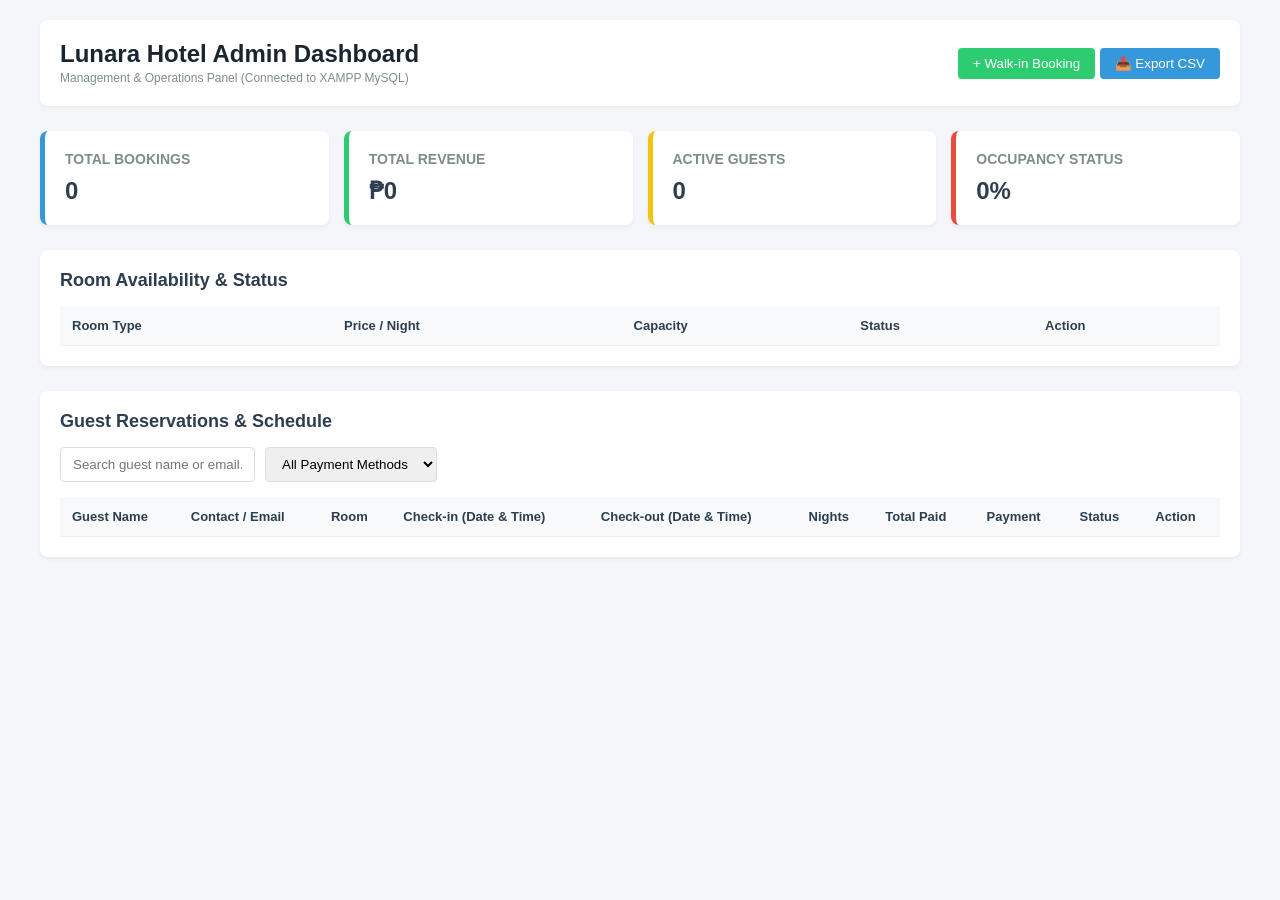
==== commit 8874de98: "Add admin dashboard and booking management features Updated index.html to include an admin dashboard" ====
--- a/index.html
+++ b/index.html
@@ -3,163 +3,399 @@
 <head>
     <meta charset="UTF-8">
     <meta name="viewport" content="width=device-width, initial-scale=1.0">
-    <title>Lunara Hotel - Bookings</title>
-    <link rel="stylesheet" href="style.css">
+    <title>Lunara Hotel - Admin Dashboard</title>
+    <style>
+        body { font-family: 'Segoe UI', Tahoma, Geneva, Verdana, sans-serif; background: #f4f6f9; margin: 0; padding: 20px; color: #333; }
+        .admin-container { max-width: 1200px; margin: 0 auto; }
+        .admin-header { display: flex; justify-content: space-between; align-items: center; margin-bottom: 25px; background: #fff; padding: 20px; border-radius: 8px; box-shadow: 0 2px 5px rgba(0,0,0,0.05); }
+        .admin-header h1 { margin: 0; color: #1a252f; font-size: 24px; }
+        
+        /* KPI Cards */
+        .kpi-grid { display: grid; grid-template-columns: repeat(auto-fit, minmax(220px, 1fr)); gap: 15px; margin-bottom: 25px; }
+        .kpi-card { background: #fff; padding: 20px; border-radius: 8px; box-shadow: 0 2px 5px rgba(0,0,0,0.05); border-left: 5px solid #3498db; }
+        .kpi-card h3 { margin: 0 0 10px 0; font-size: 14px; color: #7f8c8d; text-transform: uppercase; }
+        .kpi-card .value { font-size: 24px; font-weight: bold; color: #2c3e50; }
+
+        /* Sections */
+        .dashboard-section { background: #fff; padding: 20px; border-radius: 8px; box-shadow: 0 2px 5px rgba(0,0,0,0.05); margin-bottom: 25px; }
+        .section-header { display: flex; justify-content: space-between; align-items: center; margin-bottom: 15px; }
+        .section-header h2 { margin: 0; font-size: 18px; color: #2c3e50; }
+
+        /* Controls / Filters */
+        .controls { display: flex; gap: 10px; flex-wrap: wrap; margin-bottom: 15px; }
+        .controls input, .controls select { padding: 8px 12px; border: 1px solid #ddd; border-radius: 4px; outline: none; }
+        
+        /* Table Styling */
+        table { width: 100%; border-collapse: collapse; margin-top: 10px; }
+        th, td { text-align: left; padding: 12px; border-bottom: 1px solid #eee; font-size: 13px; }
+        th { background: #f8f9fa; color: #2c3e50; font-weight: 600; }
+        tr:hover { background: #f9f9f9; }
+
+        /* Status Badges */
+        .badge { padding: 4px 8px; border-radius: 4px; font-size: 11px; font-weight: bold; }
+        .badge-confirmed { background: #e8f8f5; color: #27ae60; }
+        .badge-available { background: #eaf2f8; color: #2980b9; }
+        .badge-occupied { background: #fdedec; color: #c0392b; }
+
+        /* Buttons */
+        .btn-admin { background: #3498db; color: #fff; border: none; padding: 8px 15px; border-radius: 4px; cursor: pointer; font-weight: 500; }
+        .btn-admin:hover { background: #2980b9; }
+        .btn-danger { background: #e74c3c; }
+        .btn-danger:hover { background: #c0392b; }
+        .btn-success { background: #2ecc71; }
+        .btn-success:hover { background: #27ae60; }
+
+        /* Modal Form */
+        .admin-modal { display: none; position: fixed; top: 0; left: 0; width: 100%; height: 100%; background: rgba(0,0,0,0.5); justify-content: center; align-items: center; z-index: 1000; }
+        .admin-modal-content { background: #fff; padding: 25px; border-radius: 8px; width: 420px; max-width: 90%; }
+        .form-group { margin-bottom: 12px; }
+        .form-group label { display: block; margin-bottom: 5px; font-size: 13px; font-weight: 600; }
+        .form-group input, .form-group select { width: 100%; padding: 8px; border: 1px solid #ddd; border-radius: 4px; box-sizing: border-box; }
+        .date-time-group { display: flex; gap: 8px; }
+        .date-time-group input[type="date"] { flex: 2; }
+        .date-time-group input[type="time"] { flex: 1; }
+    </style>
 </head>
 <body>
 
-    <header>
-        <h1>LUNARA HOTEL</h1>
-        <span>Luxury & Comfort</span>
-    </header>
-
-    <div class="hero">
-        <h2>Welcome to Lunara Hotel</h2>
-        <p>Experience world-class hospitality and luxury accommodations.</p>
+<div class="admin-container">
+    
+    <!-- HEADER -->
+    <div class="admin-header">
+        <div>
+            <h1>Lunara Hotel Admin Dashboard</h1>
+            <span style="font-size: 12px; color: #7f8c8d;">Management & Operations Panel (Connected to XAMPP MySQL)</span>
+        </div>
+        <div>
+            <button onclick="openWalkInModal()" class="btn-admin btn-success">+ Walk-in Booking</button>
+            <button onclick="exportData()" class="btn-admin">📥 Export CSV</button>
+        </div>
     </div>
 
-    <div class="container">
-        <h2 class="section-title">Available Rooms</h2>
+    <!-- 1. KPI CARDS / QUICK STATS -->
+    <div class="kpi-grid">
+        <div class="kpi-card" style="border-color: #3498db;">
+            <h3>Total Bookings</h3>
+            <div class="value" id="kpi-total">0</div>
+        </div>
+        <div class="kpi-card" style="border-color: #2ecc71;">
+            <h3>Total Revenue</h3>
+            <div class="value" id="kpi-revenue">₱0</div>
+        </div>
+        <div class="kpi-card" style="border-color: #f1c40f;">
+            <h3>Active Guests</h3>
+            <div class="value" id="kpi-guests">0</div>
+        </div>
+        <div class="kpi-card" style="border-color: #e74c3c;">
+            <h3>Occupancy Status</h3>
+            <div class="value" id="kpi-occupancy">0%</div>
+        </div>
+    </div>
+
+    <!-- 2. ROOM MANAGEMENT STATUS -->
+    <div class="dashboard-section">
+        <div class="section-header">
+            <h2>Room Availability & Status</h2>
+        </div>
+        <table>
+            <thead>
+                <tr>
+                    <th>Room Type</th>
+                    <th>Price / Night</th>
+                    <th>Capacity</th>
+                    <th>Status</th>
+                    <th>Action</th>
+                </tr>
+            </thead>
+            <tbody id="room-status-list">
+                <!-- Dynamic Rooms Loaded from Backend -->
+            </tbody>
+        </table>
+    </div>
+
+    <!-- 3. BOOKING RECORDS TABLE -->
+    <div class="dashboard-section">
+        <div class="section-header">
+            <h2>Guest Reservations & Schedule</h2>
+        </div>
         
-        <div class="room-grid">
-            <div class="room-card">
-                <img src="https://images.unsplash.com/photo-1611892440504-42a792e24d32?auto=format&fit=crop&w=600&q=80" alt="Deluxe Room">
-                <div class="room-info">
-                    <h3>Deluxe Room</h3>
-                    <div class="room-price">₱3,500 / night</div>
-                    <button class="btn-book" onclick="openBookingModal(1, 'Deluxe Room', 3500)">Book Now</button>
+        <!-- SEARCH & FILTER BAR -->
+        <div class="controls">
+            <input type="text" id="adminSearch" onkeyup="renderBookings()" placeholder="Search guest name or email...">
+            <select id="paymentFilter" onchange="renderBookings()">
+                <option value="all">All Payment Methods</option>
+                <option value="GCash">GCash</option>
+                <option value="Card">Credit / Debit Card</option>
+                <option value="PayAtHotel">Pay at Hotel</option>
+            </select>
+        </div>
+
+        <table>
+            <thead>
+                <tr>
+                    <th>Guest Name</th>
+                    <th>Contact / Email</th>
+                    <th>Room</th>
+                    <th>Check-in (Date & Time)</th>
+                    <th>Check-out (Date & Time)</th>
+                    <th>Nights</th>
+                    <th>Total Paid</th>
+                    <th>Payment</th>
+                    <th>Status</th>
+                    <th>Action</th>
+                </tr>
+            </thead>
+            <tbody id="booking-table-body">
+                <!-- Loaded dynamically from XAMPP Backend -->
+            </tbody>
+        </table>
+    </div>
+
+</div>
+
+<!-- WALK-IN BOOKING MODAL -->
+<div id="walkInModal" class="admin-modal">
+    <div class="admin-modal-content">
+        <h3>Add Manual Walk-in Booking</h3>
+        <form onsubmit="saveWalkInBooking(event)">
+            <div class="form-group">
+                <label>Guest Full Name</label>
+                <input type="text" id="walk-name" required>
+            </div>
+            <div class="form-group">
+                <label>Email Address</label>
+                <input type="email" id="walk-email" required>
+            </div>
+            <div class="form-group">
+                <label>Room Type</label>
+                <select id="walk-room" required>
+                    <option value="1">Deluxe Room (₱4,500)</option>
+                    <option value="2">Executive Suite (₱8,900)</option>
+                    <option value="3">Family Room (₱6,200)</option>
+                    <option value="4">Presidential Suite (₱18,000)</option>
+                </select>
+            </div>
+            
+            <!-- CHECK-IN DATE & TIME -->
+            <div class="form-group">
+                <label>Check-in Date & Time</label>
+                <div class="date-time-group">
+                    <input type="date" id="walk-checkin" required>
+                    <input type="time" id="walk-checkin-time" value="14:00" required>
                 </div>
             </div>
 
-            <div class="room-card">
-                <img src="https://images.unsplash.com/photo-1582719478250-c89cae4dc85b?auto=format&fit=crop&w=600&q=80" alt="Executive Suite">
-                <div class="room-info">
-                    <h3>Executive Suite</h3>
-                    <div class="room-price">₱6,000 / night</div>
-                    <button class="btn-book" onclick="openBookingModal(2, 'Executive Suite', 6000)">Book Now</button>
+            <!-- CHECK-OUT DATE & TIME -->
+            <div class="form-group">
+                <label>Check-out Date & Time</label>
+                <div class="date-time-group">
+                    <input type="date" id="walk-checkout" required>
+                    <input type="time" id="walk-checkout-time" value="12:00" required>
                 </div>
             </div>
 
-            <div class="room-card">
-                <img src="https://images.unsplash.com/photo-1631049307264-da0ec9d70304?auto=format&fit=crop&w=600&q=80" alt="Presidential Suite">
-                <div class="room-info">
-                    <h3>Presidential Suite</h3>
-                    <div class="room-price">₱12,000 / night</div>
-                    <button class="btn-book" onclick="openBookingModal(3, 'Presidential Suite', 12000)">Book Now</button>
-                </div>
-            </div>
-        </div>
+            <div class="form-group">
+                <label>Total Price (₱)</label>
+                <input type="number" id="walk-price" placeholder="4500" required>
+            </div>
+            <button type="submit" class="btn-admin btn-success" style="width:100%; margin-top:10px;">Save Reservation</button>
+            <button type="button" onclick="closeWalkInModal()" class="btn-admin btn-danger" style="width:100%; margin-top:5px;">Cancel</button>
+        </form>
     </div>
-
-    <div id="bookingModal" class="modal">
-        <div class="modal-content">
-            <h3 id="modalRoomTitle">Book Room</h3>
-            <form id="bookingForm" onsubmit="submitBooking(event)">
-                <input type="hidden" id="roomId">
-                <input type="hidden" id="roomPrice">
-
-                <div class="form-group">
-                    <label for="guestName">Full Name</label>
-                    <input type="text" id="guestName" required placeholder="Juan Dela Cruz">
-                </div>
-
-                <div class="form-group">
-                    <label for="guestEmail">Email Address</label>
-                    <input type="email" id="guestEmail" required placeholder="juan@example.com">
-                </div>
-
-                <div class="form-group">
-                    <label>Check-In (Date & Time)</label>
-                    <div class="date-time-group">
-                        <input type="date" id="checkInDate" required>
-                        <input type="time" id="checkInTime" value="14:00" required>
-                    </div>
-                </div>
-
-                <div class="form-group">
-                    <label>Check-Out (Date & Time)</label>
-                    <div class="date-time-group">
-                        <input type="date" id="checkOutDate" required>
-                        <input type="time" id="checkOutTime" value="12:00" required>
-                    </div>
-                </div>
-
-                <div class="form-group">
-                    <label for="paymentMethod">Payment Method</label>
-                    <select id="paymentMethod">
-                        <option value="PayAtHotel">Pay at Hotel</option>
-                        <option value="GCash">GCash</option>
-                        <option value="CreditCard">Credit Card</option>
-                    </select>
-                </div>
-
-                <div id="responseMessage"></div>
-
-                <div class="modal-actions">
-                    <button type="button" class="btn-close" onclick="closeBookingModal()">Cancel</button>
-                    <button type="submit" class="btn-submit">Confirm Booking</button>
-                </div>
-            </form>
-        </div>
-    </div>
-
-    <script>
-        const API_BASE_URL = 'http://localhost:3000/api/v1';
-
-        function openBookingModal(roomId, roomName, price) {
-            document.getElementById('roomId').value = roomId;
-            document.getElementById('roomPrice').value = price;
-            document.getElementById('modalRoomTitle').innerText = `Book ${roomName} (₱${price.toLocaleString()}/night)`;
-            document.getElementById('responseMessage').innerText = '';
-            document.getElementById('bookingModal').style.display = 'flex';
-        }
-
-        function closeBookingModal() {
-            document.getElementById('bookingModal').style.display = 'none';
-            document.getElementById('bookingForm').reset();
-        }
-
-        async function submitBooking(event) {
-            event.preventDefault();
-            const responseMsg = document.getElementById('responseMessage');
-            responseMsg.style.color = '#1b365d';
-            responseMsg.innerText = 'Processing booking...';
-
-            const payload = {
-                room_id: parseInt(document.getElementById('roomId').value),
-                guest_name: document.getElementById('guestName').value,
-                guest_email: document.getElementById('guestEmail').value,
-                check_in_date: document.getElementById('checkInDate').value,
-                check_in_time: document.getElementById('checkInTime').value,
-                check_out_date: document.getElementById('checkOutDate').value,
-                check_out_time: document.getElementById('checkOutTime').value,
-                total_price: parseFloat(document.getElementById('roomPrice').value),
-                payment_method: document.getElementById('paymentMethod').value
-            };
-
+</div>
+
+<script>
+    const API_BASE_URL = 'http://localhost:3000/api/v1';
+    let globalBookingsData = [];
+
+    document.addEventListener('DOMContentLoaded', () => {
+        fetchRooms();
+        fetchBookings();
+    });
+
+    // 1. KUNIN ANG MGA KWARTO MULA SA BACKEND
+    async function fetchRooms() {
+        try {
+            const res = await fetch(`${API_BASE_URL}/rooms`);
+            const rooms = await res.json();
+            const tbody = document.getElementById('room-status-list');
+            tbody.innerHTML = '';
+
+            rooms.forEach(room => {
+                const isAvailable = room.status === 'Available';
+                const row = document.createElement('tr');
+                row.innerHTML = `
+                    <td>${room.room_type}</td>
+                    <td>₱${parseFloat(room.price_per_night).toLocaleString()}</td>
+                    <td>${room.capacity} Guests</td>
+                    <td><span class="badge ${isAvailable ? 'badge-available' : 'badge-occupied'}">${room.status}</span></td>
+                    <td><button onclick="toggleRoomStatus(${room.room_id}, '${room.status}')" class="btn-admin">Change Status</button></td>
+                `;
+                tbody.appendChild(row);
+            });
+        } catch (error) {
+            console.error('Error fetching rooms:', error);
+        }
+    }
+
+    // 2. KUNIN ANG BOOKINGS MULA SA BACKEND
+    async function fetchBookings() {
+        try {
+            const res = await fetch(`${API_BASE_URL}/bookings`);
+            globalBookingsData = await res.json();
+            renderBookings();
+        } catch (error) {
+            console.error('Error fetching bookings:', error);
+        }
+    }
+
+    // 3. I-RENDER ANG BOOKINGS SA TABLE AT I-UPDATE ANG KPI
+    function renderBookings() {
+        const tbody = document.getElementById('booking-table-body');
+        const searchValue = document.getElementById('adminSearch').value.toLowerCase();
+        const paymentFilter = document.getElementById('paymentFilter').value;
+
+        tbody.innerHTML = '';
+
+        let totalRev = 0;
+
+        globalBookingsData.forEach(item => {
+            const matchesSearch = item.guest_name.toLowerCase().includes(searchValue) || item.guest_email.toLowerCase().includes(searchValue);
+            const matchesPayment = paymentFilter === 'all' || item.payment_method === paymentFilter;
+
+            totalRev += parseFloat(item.total_price) || 0;
+
+            if (matchesSearch && matchesPayment) {
+                // Formatting Date & Time
+                const formattedCheckInDate = item.check_in_date ? item.check_in_date.split('T')[0] : '';
+                const formattedCheckOutDate = item.check_out_date ? item.check_out_date.split('T')[0] : '';
+
+                const row = document.createElement('tr');
+                row.innerHTML = `
+                    <td><strong>${item.guest_name}</strong></td>
+                    <td>${item.guest_email}</td>
+                    <td>${item.room_type}</td>
+                    <td>📅 ${formattedCheckInDate} <br> ⏰ <strong>${item.check_in_time || '14:00'}</strong></td>
+                    <td>📅 ${formattedCheckOutDate} <br> ⏰ <strong>${item.check_out_time || '12:00'}</strong></td>
+                    <td>${item.total_nights || 1}</td>
+                    <td><strong style="color:#27ae60;">₱${parseFloat(item.total_price).toLocaleString()}</strong></td>
+                    <td>${item.payment_method}</td>
+                    <td><span class="badge badge-confirmed">${item.status}</span></td>
+                    <td><button onclick="deleteBooking(${item.booking_id})" class="btn-admin btn-danger" style="padding: 3px 8px; font-size:11px;">Delete</button></td>
+                `;
+                tbody.appendChild(row);
+            }
+        });
+
+        if (tbody.innerHTML === '') {
+            tbody.innerHTML = `<tr><td colspan="10" style="text-align:center; color:#999;">No booking records found.</td></tr>`;
+        }
+
+        // Update KPI Stats
+        document.getElementById('kpi-total').innerText = globalBookingsData.length;
+        document.getElementById('kpi-revenue').innerText = '₱' + totalRev.toLocaleString();
+        document.getElementById('kpi-guests').innerText = globalBookingsData.length;
+        document.getElementById('kpi-occupancy').innerText = Math.min(globalBookingsData.length * 25, 100) + '%';
+    }
+
+    // 4. SAVE WALK-IN BOOKING NA MAY DATE & TIME
+    async function saveWalkInBooking(e) {
+        e.preventDefault();
+
+        const checkinDate = new Date(document.getElementById('walk-checkin').value);
+        const checkoutDate = new Date(document.getElementById('walk-checkout').value);
+        const timeDiff = checkoutDate - checkinDate;
+        const nights = Math.max(Math.ceil(timeDiff / (1000 * 3600 * 24)), 1);
+
+        const newBooking = {
+            guest_name: document.getElementById('walk-name').value,
+            guest_email: document.getElementById('walk-email').value,
+            room_id: parseInt(document.getElementById('walk-room').value),
+            check_in_date: document.getElementById('walk-checkin').value,
+            check_in_time: document.getElementById('walk-checkin-time').value,   // e.g. "14:00"
+            check_out_date: document.getElementById('walk-checkout').value,
+            check_out_time: document.getElementById('walk-checkout-time').value, // e.g. "12:00"
+            total_nights: nights,
+            total_price: parseFloat(document.getElementById('walk-price').value),
+            payment_method: 'PayAtHotel'
+        };
+
+        try {
+            const res = await fetch(`${API_BASE_URL}/bookings`, {
+                method: 'POST',
+                headers: { 'Content-Type': 'application/json' },
+                body: JSON.stringify(newBooking)
+            });
+
+            const data = await res.json();
+            alert(data.message);
+            
+            closeWalkInModal();
+            e.target.reset();
+            fetchBookings();
+        } catch (error) {
+            console.error('Error saving walk-in booking:', error);
+            alert('Failed to save booking. Please check server connection.');
+        }
+    }
+
+    // 5. TOGGLE ROOM STATUS VIA BACKEND
+    async function toggleRoomStatus(roomId, currentStatus) {
+        const newStatus = currentStatus === 'Available' ? 'Occupied' : 'Available';
+        try {
+            await fetch(`${API_BASE_URL}/rooms/${roomId}/status`, {
+                method: 'PUT',
+                headers: { 'Content-Type': 'application/json' },
+                body: JSON.stringify({ status: newStatus })
+            });
+            fetchRooms();
+        } catch (error) {
+            console.error('Error updating status:', error);
+        }
+    }
+
+    // 6. DELETE BOOKING VIA BACKEND
+    async function deleteBooking(bookingId) {
+        if (confirm('Are you sure you want to delete this booking record?')) {
             try {
-                const response = await fetch(`${API_BASE_URL}/bookings`, {
-                    method: 'POST',
-                    headers: { 'Content-Type': 'application/json' },
-                    body: JSON.stringify(payload)
+                await fetch(`${API_BASE_URL}/bookings/${bookingId}`, {
+                    method: 'DELETE'
                 });
-
-                const data = await response.json();
-
-                if (response.ok) {
-                    responseMsg.style.color = 'green';
-                    responseMsg.innerText = 'Booking successful!';
-                    setTimeout(() => { closeBookingModal(); }, 1500);
-                } else {
-                    responseMsg.style.color = 'red';
-                    responseMsg.innerText = data.error || 'Failed to submit booking.';
-                }
+                fetchBookings();
             } catch (error) {
-                console.error('Error submitting booking:', error);
-                responseMsg.style.color = 'red';
-                responseMsg.innerText = 'Cannot connect to backend server.';
+                console.error('Error deleting booking:', error);
             }
         }
-    </script>
+    }
+
+    // 7. EXPORT DATA AS CSV
+    function exportData() {
+        if (globalBookingsData.length === 0) {
+            alert('No booking data to export.');
+            return;
+        }
+
+        let csvContent = "data:text/csv;charset=utf-8,";
+        csvContent += "Guest Name,Email,Room,Check-in Date,Check-in Time,Check-out Date,Check-out Time,Nights,Total Paid,Payment Method\n";
+
+        globalBookingsData.forEach(b => {
+            let row = `"${b.guest_name}","${b.guest_email}","${b.room_type}","${b.check_in_date ? b.check_in_date.split('T')[0] : ''}","${b.check_in_time || '14:00'}","${b.check_out_date ? b.check_out_date.split('T')[0] : ''}","${b.check_out_time || '12:00'}","${b.total_nights || 1}","${b.total_price}","${b.payment_method}"`;
+            csvContent += row + "\n";
+        });
+
+        const encodedUri = encodeURI(csvContent);
+        const link = document.createElement("a");
+        link.setAttribute("href", encodedUri);
+        link.setAttribute("download", "lunara_hotel_bookings_with_time.csv");
+        document.body.appendChild(link);
+        link.click();
+        document.body.removeChild(link);
+    }
+
+    // MODAL CONTROLS
+    function openWalkInModal() { document.getElementById('walkInModal').style.display = 'flex'; }
+    function closeWalkInModal() { document.getElementById('walkInModal').style.display = 'none'; }
+</script>
+
 </body>
 </html>
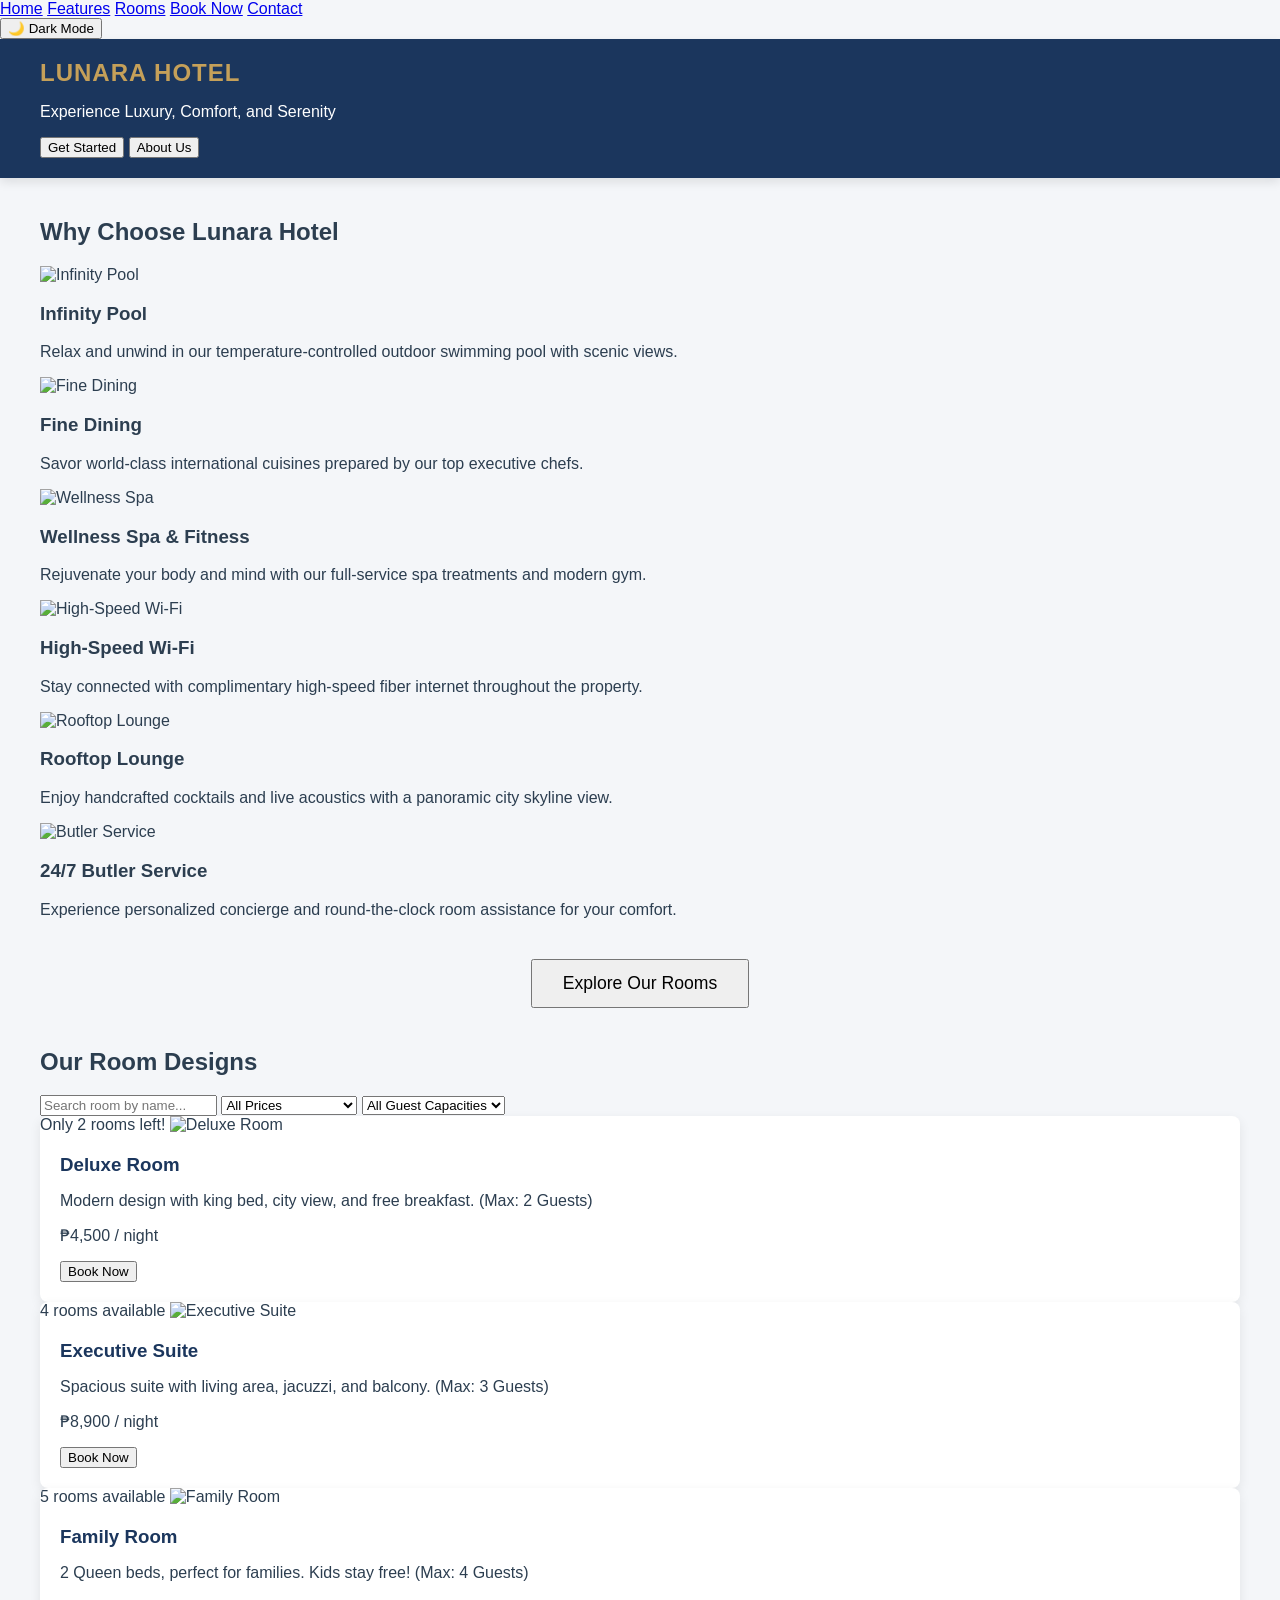
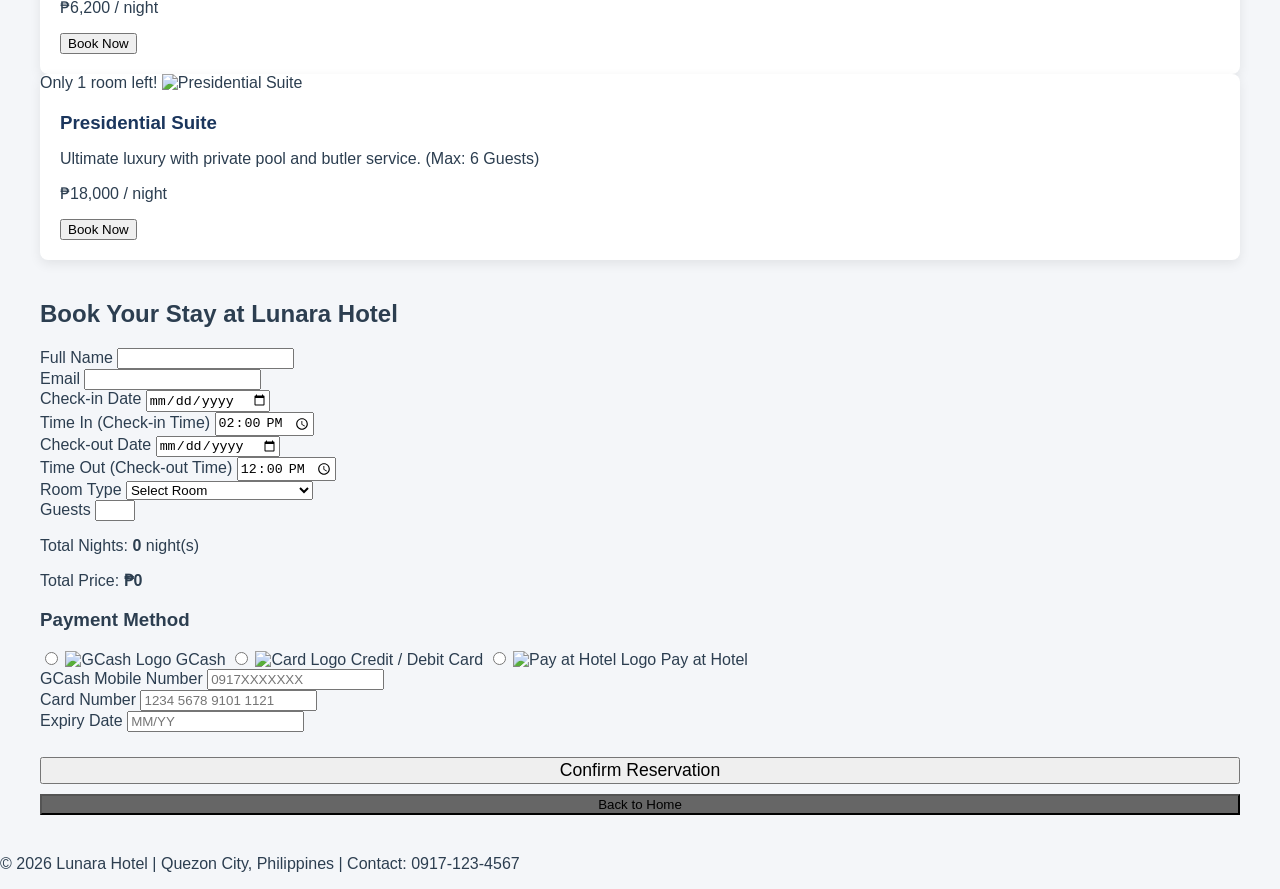
==== commit 17e2d587: "Update print statement from 'Hello' to 'Goodbye'" ====
--- a/index.html
+++ b/index.html
@@ -3,398 +3,469 @@
 <head>
     <meta charset="UTF-8">
     <meta name="viewport" content="width=device-width, initial-scale=1.0">
-    <title>Lunara Hotel - Admin Dashboard</title>
-    <style>
-        body { font-family: 'Segoe UI', Tahoma, Geneva, Verdana, sans-serif; background: #f4f6f9; margin: 0; padding: 20px; color: #333; }
-        .admin-container { max-width: 1200px; margin: 0 auto; }
-        .admin-header { display: flex; justify-content: space-between; align-items: center; margin-bottom: 25px; background: #fff; padding: 20px; border-radius: 8px; box-shadow: 0 2px 5px rgba(0,0,0,0.05); }
-        .admin-header h1 { margin: 0; color: #1a252f; font-size: 24px; }
-        
-        /* KPI Cards */
-        .kpi-grid { display: grid; grid-template-columns: repeat(auto-fit, minmax(220px, 1fr)); gap: 15px; margin-bottom: 25px; }
-        .kpi-card { background: #fff; padding: 20px; border-radius: 8px; box-shadow: 0 2px 5px rgba(0,0,0,0.05); border-left: 5px solid #3498db; }
-        .kpi-card h3 { margin: 0 0 10px 0; font-size: 14px; color: #7f8c8d; text-transform: uppercase; }
-        .kpi-card .value { font-size: 24px; font-weight: bold; color: #2c3e50; }
-
-        /* Sections */
-        .dashboard-section { background: #fff; padding: 20px; border-radius: 8px; box-shadow: 0 2px 5px rgba(0,0,0,0.05); margin-bottom: 25px; }
-        .section-header { display: flex; justify-content: space-between; align-items: center; margin-bottom: 15px; }
-        .section-header h2 { margin: 0; font-size: 18px; color: #2c3e50; }
-
-        /* Controls / Filters */
-        .controls { display: flex; gap: 10px; flex-wrap: wrap; margin-bottom: 15px; }
-        .controls input, .controls select { padding: 8px 12px; border: 1px solid #ddd; border-radius: 4px; outline: none; }
-        
-        /* Table Styling */
-        table { width: 100%; border-collapse: collapse; margin-top: 10px; }
-        th, td { text-align: left; padding: 12px; border-bottom: 1px solid #eee; font-size: 13px; }
-        th { background: #f8f9fa; color: #2c3e50; font-weight: 600; }
-        tr:hover { background: #f9f9f9; }
-
-        /* Status Badges */
-        .badge { padding: 4px 8px; border-radius: 4px; font-size: 11px; font-weight: bold; }
-        .badge-confirmed { background: #e8f8f5; color: #27ae60; }
-        .badge-available { background: #eaf2f8; color: #2980b9; }
-        .badge-occupied { background: #fdedec; color: #c0392b; }
-
-        /* Buttons */
-        .btn-admin { background: #3498db; color: #fff; border: none; padding: 8px 15px; border-radius: 4px; cursor: pointer; font-weight: 500; }
-        .btn-admin:hover { background: #2980b9; }
-        .btn-danger { background: #e74c3c; }
-        .btn-danger:hover { background: #c0392b; }
-        .btn-success { background: #2ecc71; }
-        .btn-success:hover { background: #27ae60; }
-
-        /* Modal Form */
-        .admin-modal { display: none; position: fixed; top: 0; left: 0; width: 100%; height: 100%; background: rgba(0,0,0,0.5); justify-content: center; align-items: center; z-index: 1000; }
-        .admin-modal-content { background: #fff; padding: 25px; border-radius: 8px; width: 420px; max-width: 90%; }
-        .form-group { margin-bottom: 12px; }
-        .form-group label { display: block; margin-bottom: 5px; font-size: 13px; font-weight: 600; }
-        .form-group input, .form-group select { width: 100%; padding: 8px; border: 1px solid #ddd; border-radius: 4px; box-sizing: border-box; }
-        .date-time-group { display: flex; gap: 8px; }
-        .date-time-group input[type="date"] { flex: 2; }
-        .date-time-group input[type="time"] { flex: 1; }
-    </style>
+    <title>Lunara Hotel - Luxury Hotel & Booking in Quezon City</title>
+    <meta name="description" content="Welcome to Lunara Hotel. Experience luxury, comfort, and serenity. Book your stay, rooms, and suites online.">
+    <meta name="keywords" content="Lunara Hotel, Lunara Hotel Quezon City, Lunara Booking, Lunara Hotel Reservation">
+    <link rel="stylesheet" href="style.css">
 </head>
 <body>
 
-<div class="admin-container">
+<nav>
+    <div class="nav-links">
+        <a href="#home" onclick="showTab('home-page')">Home</a>
+        <a href="#features" onclick="showTab('features-page')">Features</a>
+        <a href="#rooms" onclick="showTab('rooms-page')">Rooms</a>
+        <a href="#booking" onclick="showTab('booking-page')">Book Now</a>
+        <a href="#contact">Contact</a>
+    </div>
+    <button class="theme-toggle" onclick="toggleTheme()" id="themeBtn">🌙 Dark Mode</button>
+</nav>
+
+<div id="home-page" class="tab-content active">
+    <header id="home">
+        <div class="hero-content">
+            <h1>LUNARA HOTEL</h1>
+            <p>Experience Luxury, Comfort, and Serenity</p>
+            <div class="hero-buttons">
+                <button onclick="showTab('features-page')" class="btn hero-btn">Get Started</button>
+                <button onclick="openAboutModal()" class="btn hero-btn-secondary">About Us</button>
+            </div>
+        </div>
+    </header>
+</div>
+
+<div id="aboutModal" class="modal">
+    <div class="modal-content">
+        <span class="close-btn" onclick="closeAboutModal()">&times;</span>
+        <h2>About Lunara Hotel</h2>
+        <hr style="margin: 15px 0; border: 0; border-top: 1px solid #ddd;">
+        <p>Welcome to <strong>Lunara Hotel</strong>, your sanctuary of modern elegance and world-class hospitality in Quezon City.</p>
+        <p style="margin-top: 10px;">Founded with the vision to blend luxury with peace of mind, Lunara provides an unforgettable escape from the busy city life. Whether you are here for a relaxed staycation, a business conference, or fine dining, our dedicated staff ensures every moment is tailored to your comfort.</p>
+        
+        <div class="about-highlights">
+            <div>
+                <h4>🏆 5-Star Luxury</h4>
+                <p>Top-rated amenities and suites</p>
+            </div>
+            <div>
+                <h4>🌱 Eco-Friendly</h4>
+                <p>Sustainable hospitality practices</p>
+            </div>
+            <div>
+                <h4>🛎️ 24/7 Service</h4>
+                <p>Round-the-clock butler support</p>
+            </div>
+        </div>
+    </div>
+</div>
+
+<div id="receiptModal" class="modal">
+    <div class="modal-content receipt-card">
+        <div class="receipt-header">
+            <h2>LUNARA HOTEL</h2>
+            <p>Official Booking Receipt</p>
+            <span class="status-badge">Confirmed</span>
+        </div>
+        <hr style="margin: 15px 0; border: 0; border-top: 1px dashed #ccc;">
+        <div class="receipt-body">
+            <p><strong>Guest Name:</strong> <span id="rec-name"></span></p>
+            <p><strong>Email Address:</strong> <span id="rec-email"></span></p>
+            <p><strong>Room Type:</strong> <span id="rec-room"></span></p>
+            <p><strong>Number of Guests:</strong> <span id="rec-guests"></span></p>
+            <p><strong>Check-in:</strong> <span id="rec-checkin"></span> at <span id="rec-timein"></span></p>
+            <p><strong>Check-out:</strong> <span id="rec-checkout"></span> at <span id="rec-timeout"></span></p>
+            <p><strong>Total Nights:</strong> <span id="rec-nights"></span> night(s)</p>
+            <p><strong>Payment Method:</strong> <span id="rec-payment"></span></p>
+            <hr style="margin: 15px 0; border: 0; border-top: 1px dashed #ccc;">
+            <p class="receipt-total">Total Amount Paid: <strong id="rec-total">₱0</strong></p>
+        </div>
+        <button onclick="closeReceiptModal()" class="btn" style="width: 100%; margin-top: 20px;">Done & Return Home</button>
+    </div>
+</div>
+
+<div id="features-page" class="tab-content container">
+    <h2>Why Choose Lunara Hotel</h2>
+    <div class="features-grid">
+        <div class="feature-card">
+            <img src="https://images.unsplash.com/photo-1576013551627-0cc20b96c2a7?w=300" alt="Infinity Pool" class="feature-img">
+            <h3>Infinity Pool</h3>
+            <p>Relax and unwind in our temperature-controlled outdoor swimming pool with scenic views.</p>
+        </div>
+        <div class="feature-card">
+            <img src="https://images.unsplash.com/photo-1517248135467-4c7edcad34c4?w=300" alt="Fine Dining" class="feature-img">
+            <h3>Fine Dining</h3>
+            <p>Savor world-class international cuisines prepared by our top executive chefs.</p>
+        </div>
+        <div class="feature-card">
+            <img src="https://images.unsplash.com/photo-1544161515-4ab6ce6db874?w=300" alt="Wellness Spa" class="feature-img">
+            <h3>Wellness Spa & Fitness</h3>
+            <p>Rejuvenate your body and mind with our full-service spa treatments and modern gym.</p>
+        </div>
+        <div class="feature-card">
+            <img src="https://images.unsplash.com/photo-1563986768609-322da13575f3?w=300" alt="High-Speed Wi-Fi" class="feature-img">
+            <h3>High-Speed Wi-Fi</h3>
+            <p>Stay connected with complimentary high-speed fiber internet throughout the property.</p>
+        </div>
+        <div class="feature-card">
+            <img src="https://images.unsplash.com/photo-1519671482749-fd09be7ccebf?w=300" alt="Rooftop Lounge" class="feature-img">
+            <h3>Rooftop Lounge</h3>
+            <p>Enjoy handcrafted cocktails and live acoustics with a panoramic city skyline view.</p>
+        </div>
+        <div class="feature-card">
+            <img src="https://images.unsplash.com/photo-1566073771259-6a8506099945?w=300" alt="Butler Service" class="feature-img">
+            <h3>24/7 Butler Service</h3>
+            <p>Experience personalized concierge and round-the-clock room assistance for your comfort.</p>
+        </div>
+    </div>
+    <div style="text-align: center; margin-top: 40px;">
+        <button onclick="showTab('rooms-page')" class="btn" style="padding: 12px 30px; font-size: 1.1em;">Explore Our Rooms</button>
+    </div>
+</div>
+
+<div id="rooms-page" class="tab-content container">
+    <h2>Our Room Designs</h2>
+
+    <div class="filter-container">
+        <input type="text" id="searchInput" onkeyup="filterRooms()" placeholder="Search room by name..." class="filter-input">
+        <select id="priceFilter" onchange="filterRooms()" class="filter-select">
+            <option value="all">All Prices</option>
+            <option value="5000">₱5,000 and below</option>
+            <option value="10000">₱10,000 and below</option>
+            <option value="10001">Above ₱10,000</option>
+        </select>
+        <select id="capacityFilter" onchange="filterRooms()" class="filter-select">
+            <option value="all">All Guest Capacities</option>
+            <option value="2">Up to 2 Guests</option>
+            <option value="4">Up to 4 Guests</option>
+            <option value="6">Up to 6 Guests</option>
+        </select>
+    </div>
+
+    <div class="rooms" id="roomsList">
+        <div class="room-card" data-name="Deluxe Room" data-price="4500" data-capacity="2">
+            <span class="stock-badge stock-low">Only 2 rooms left!</span>
+            <img src="https://images.unsplash.com/photo-1611892440504-42a792e24d32?w=600" alt="Deluxe Room">
+            <div class="room-info">
+                <h3>Deluxe Room</h3>
+                <p>Modern design with king bed, city view, and free breakfast. (Max: 2 Guests)</p>
+                <p class="price">₱4,500 / night</p>
+                <button onclick="showTab('booking-page', 'Deluxe')" class="btn">Book Now</button>
+            </div>
+        </div>
+
+        <div class="room-card" data-name="Executive Suite" data-price="8900" data-capacity="3">
+            <span class="stock-badge stock-normal">4 rooms available</span>
+            <img src="https://images.unsplash.com/photo-1590490360182-c33d57733427?w=600" alt="Executive Suite">
+            <div class="room-info">
+                <h3>Executive Suite</h3>
+                <p>Spacious suite with living area, jacuzzi, and balcony. (Max: 3 Guests)</p>
+                <p class="price">₱8,900 / night</p>
+                <button onclick="showTab('booking-page', 'Executive')" class="btn">Book Now</button>
+            </div>
+        </div>
+
+        <div class="room-card" data-name="Family Room" data-price="6200" data-capacity="4">
+            <span class="stock-badge stock-normal">5 rooms available</span>
+            <img src="https://images.unsplash.com/photo-1595526114035-0d45ed16cfbf?w=600" alt="Family Room">
+            <div class="room-info">
+                <h3>Family Room</h3>
+                <p>2 Queen beds, perfect for families. Kids stay free! (Max: 4 Guests)</p>
+                <p class="price">₱6,200 / night</p>
+                <button onclick="showTab('booking-page', 'Family')" class="btn">Book Now</button>
+            </div>
+        </div>
+
+        <div class="room-card" data-name="Presidential Suite" data-price="18000" data-capacity="6">
+            <span class="stock-badge stock-low">Only 1 room left!</span>
+            <img src="https://images.unsplash.com/photo-1631049307264-da0ec9d70304?w=800" alt="Presidential Suite">
+            <div class="room-info">
+                <h3>Presidential Suite</h3>
+                <p>Ultimate luxury with private pool and butler service. (Max: 6 Guests)</p>
+                <p class="price">₱18,000 / night</p>
+                <button onclick="showTab('booking-page', 'Presidential')" class="btn">Book Now</button>
+            </div>
+        </div>
+    </div>
+</div>
+
+<div id="booking-page" class="tab-content container">
+    <h2>Book Your Stay at Lunara Hotel</h2>
+    <div class="booking">
+        <form id="bookingForm" onsubmit="bookRoom(event)">
+            <div class="form-grid">
+                <div>
+                    <label>Full Name</label>
+                    <input type="text" id="name" required>
+                </div>
+                <div>
+                    <label>Email</label>
+                    <input type="email" id="email" required>
+                </div>
+                <div>
+                    <label>Check-in Date</label>
+                    <input type="date" id="checkin" onchange="calculatePrice()" required>
+                </div>
+                <div>
+                    <label>Time In (Check-in Time)</label>
+                    <input type="time" id="timein" value="14:00" required>
+                </div>
+                <div>
+                    <label>Check-out Date</label>
+                    <input type="date" id="checkout" onchange="calculatePrice()" required>
+                </div>
+                <div>
+                    <label>Time Out (Check-out Time)</label>
+                    <input type="time" id="timeout" value="12:00" required>
+                </div>
+                <div>
+                    <label>Room Type</label>
+                    <select id="roomtype" onchange="calculatePrice()" required>
+                        <option value="">Select Room</option>
+                        <option value="Deluxe">Deluxe Room - ₱4,500</option>
+                        <option value="Executive">Executive Suite - ₱8,900</option>
+                        <option value="Family">Family Room - ₱6,200</option>
+                        <option value="Presidential">Presidential Suite - ₱18,000</option>
+                    </select>
+                </div>
+                <div>
+                    <label>Guests</label>
+                    <input type="number" id="guests" min="1" max="6" required>
+                </div>
+            </div>
+
+            <div id="price-summary" class="price-summary-box">
+                <p>Total Nights: <strong id="total-nights">0</strong> night(s)</p>
+                <p class="total-price-text">
+                    Total Price: <strong id="total-price">₱0</strong>
+                </p>
+            </div>
+
+            <div class="payment-section">
+                <h3>Payment Method</h3>
+                <div class="payment-options">
+                    <label class="payment-card">
+                        <input type="radio" name="payment" value="GCash" onchange="togglePaymentFields()" required>
+                        <img src="https://upload.wikimedia.org/wikipedia/commons/5/52/GCash_logo.svg" alt="GCash Logo" class="pay-logo">
+                        <span>GCash</span>
+                    </label>
+                    <label class="payment-card">
+                        <input type="radio" name="payment" value="Card" onchange="togglePaymentFields()">
+                        <img src="https://upload.wikimedia.org/wikipedia/commons/a/a4/Mastercard_2019_logo.svg" alt="Card Logo" class="pay-logo">
+                        <span>Credit / Debit Card</span>
+                    </label>
+                    <label class="payment-card">
+                        <input type="radio" name="payment" value="PayAtHotel" onchange="togglePaymentFields()">
+                        <img src="https://cdn-icons-png.flaticon.com/512/2535/2535528.png" alt="Pay at Hotel Logo" class="pay-logo">
+                        <span>Pay at Hotel</span>
+                    </label>
+                </div>
+
+                <div id="gcash-details" class="payment-details">
+                    <label>GCash Mobile Number</label>
+                    <input type="text" id="gcash-num" placeholder="0917XXXXXXX">
+                </div>
+
+                <div id="card-details" class="payment-details">
+                    <div class="form-grid">
+                        <div>
+                            <label>Card Number</label>
+                            <input type="text" id="card-num" placeholder="1234 5678 9101 1121">
+                        </div>
+                        <div>
+                            <label>Expiry Date</label>
+                            <input type="text" id="card-exp" placeholder="MM/YY">
+                        </div>
+                    </div>
+                </div>
+            </div>
+
+            <button type="submit" class="btn" style="margin-top: 25px; width: 100%; font-size: 1.1em;">Confirm Reservation</button>
+            <button type="button" onclick="showTab('home-page')" class="btn" style="margin-top: 10px; width: 100%; background: #666;">Back to Home</button>
+        </form>
+    </div>
+</div>
+
+<footer id="contact">
+    <p>© 2026 Lunara Hotel | Quezon City, Philippines | Contact: 0917-123-4567</p>
+</footer>
+
+<script>
+const roomPrices = {
+    'Deluxe': 4500,
+    'Executive': 8900,
+    'Family': 6200,
+    'Presidential': 18000
+};
+
+document.addEventListener('DOMContentLoaded', () => {
+    const today = new Date().toISOString().split('T')[0];
+    document.getElementById('checkin').setAttribute('min', today);
+    document.getElementById('checkout').setAttribute('min', today);
+});
+
+document.getElementById('checkin').addEventListener('change', function() {
+    const checkinDate = this.value;
+    const checkoutInput = document.getElementById('checkout');
+    checkoutInput.setAttribute('min', checkinDate);
+    if (checkoutInput.value && checkoutInput.value <= checkinDate) {
+        checkoutInput.value = '';
+    }
+});
+
+function calculatePrice() {
+    const checkinVal = document.getElementById('checkin').value;
+    const checkoutVal = document.getElementById('checkout').value;
+    const roomType = document.getElementById('roomtype').value;
+    const summaryBox = document.getElementById('price-summary');
+
+    if (checkinVal && checkoutVal && roomType) {
+        const checkinDate = new Date(checkinVal);
+        const checkoutDate = new Date(checkoutVal);
+
+        const timeDiff = checkoutDate.getTime() - checkinDate.getTime();
+        const nights = Math.ceil(timeDiff / (1000 * 3600 * 24));
+
+        if (nights > 0) {
+            const pricePerNight = roomPrices[roomType];
+            const totalPrice = pricePerNight * nights;
+
+            document.getElementById('total-nights').innerText = nights;
+            document.getElementById('total-price').innerText = '₱' + totalPrice.toLocaleString();
+            
+            summaryBox.style.display = 'block';
+        } else {
+            summaryBox.style.display = 'none';
+        }
+    } else {
+        summaryBox.style.display = 'none';
+    }
+}
+
+function filterRooms() {
+    const searchVal = document.getElementById('searchInput').value.toLowerCase();
+    const priceVal = document.getElementById('priceFilter').value;
+    const capacityVal = document.getElementById('capacityFilter').value;
+    const roomCards = document.querySelectorAll('#roomsList .room-card');
+
+    roomCards.forEach(card => {
+        const name = card.getAttribute('data-name').toLowerCase();
+        const price = parseInt(card.getAttribute('data-price'));
+        const capacity = parseInt(card.getAttribute('data-capacity'));
+
+        let matchesSearch = name.includes(searchVal);
+        let matchesPrice = true;
+        let matchesCapacity = true;
+
+        if (priceVal === '5000') matchesPrice = price <= 5000;
+        else if (priceVal === '10000') matchesPrice = price <= 10000;
+        else if (priceVal === '10001') matchesPrice = price > 10000;
+
+        if (capacityVal !== 'all') {
+            matchesCapacity = capacity <= parseInt(capacityVal);
+        }
+
+        if (matchesSearch && matchesPrice && matchesCapacity) {
+            card.style.display = 'block';
+        } else {
+            card.style.display = 'none';
+        }
+    });
+}
+
+function togglePaymentFields() {
+    const paymentMethod = document.querySelector('input[name="payment"]:checked').value;
+    const gcashBox = document.getElementById('gcash-details');
+    const cardBox = document.getElementById('card-details');
+
+    gcashBox.style.display = (paymentMethod === 'GCash') ? 'block' : 'none';
+    cardBox.style.display = (paymentMethod === 'Card') ? 'block' : 'none';
+}
+
+function showTab(tabId, selectedRoom = '') {
+    let tabs = document.querySelectorAll('.tab-content');
+    tabs.forEach(tab => tab.classList.remove('active'));
+
+    document.getElementById(tabId).classList.add('active');
+
+    if (selectedRoom) {
+        document.getElementById('roomtype').value = selectedRoom;
+        calculatePrice();
+    }
+
+    window.scrollTo(0, 0);
+}
+
+function openAboutModal() {
+    document.getElementById('aboutModal').style.display = 'flex';
+}
+
+function closeAboutModal() {
+    document.getElementById('aboutModal').style.display = 'none';
+}
+
+function closeReceiptModal() {
+    document.getElementById('receiptModal').style.display = 'none';
+    document.getElementById('bookingForm').reset();
+    document.getElementById('price-summary').style.display = 'none';
+    document.getElementById('gcash-details').style.display = 'none';
+    document.getElementById('card-details').style.display = 'none';
+    showTab('home-page');
+}
+
+window.onclick = function(event) {
+    const aboutModal = document.getElementById('aboutModal');
+    const receiptModal = document.getElementById('receiptModal');
+    if (event.target === aboutModal) aboutModal.style.display = 'none';
+    if (event.target === receiptModal) closeReceiptModal();
+}
+
+function toggleTheme() {
+    document.body.classList.toggle('dark-theme');
+    const themeBtn = document.getElementById('themeBtn');
+    if (document.body.classList.contains('dark-theme')) {
+        themeBtn.innerText = '☀️ Light Mode';
+    } else {
+        themeBtn.innerText = '🌙 Dark Mode';
+    }
+}
+
+function bookRoom(e) {
+    e.preventDefault();
     
-    <!-- HEADER -->
-    <div class="admin-header">
-        <div>
-            <h1>Lunara Hotel Admin Dashboard</h1>
-            <span style="font-size: 12px; color: #7f8c8d;">Management & Operations Panel (Connected to XAMPP MySQL)</span>
-        </div>
-        <div>
-            <button onclick="openWalkInModal()" class="btn-admin btn-success">+ Walk-in Booking</button>
-            <button onclick="exportData()" class="btn-admin">📥 Export CSV</button>
-        </div>
-    </div>
-
-    <!-- 1. KPI CARDS / QUICK STATS -->
-    <div class="kpi-grid">
-        <div class="kpi-card" style="border-color: #3498db;">
-            <h3>Total Bookings</h3>
-            <div class="value" id="kpi-total">0</div>
-        </div>
-        <div class="kpi-card" style="border-color: #2ecc71;">
-            <h3>Total Revenue</h3>
-            <div class="value" id="kpi-revenue">₱0</div>
-        </div>
-        <div class="kpi-card" style="border-color: #f1c40f;">
-            <h3>Active Guests</h3>
-            <div class="value" id="kpi-guests">0</div>
-        </div>
-        <div class="kpi-card" style="border-color: #e74c3c;">
-            <h3>Occupancy Status</h3>
-            <div class="value" id="kpi-occupancy">0%</div>
-        </div>
-    </div>
-
-    <!-- 2. ROOM MANAGEMENT STATUS -->
-    <div class="dashboard-section">
-        <div class="section-header">
-            <h2>Room Availability & Status</h2>
-        </div>
-        <table>
-            <thead>
-                <tr>
-                    <th>Room Type</th>
-                    <th>Price / Night</th>
-                    <th>Capacity</th>
-                    <th>Status</th>
-                    <th>Action</th>
-                </tr>
-            </thead>
-            <tbody id="room-status-list">
-                <!-- Dynamic Rooms Loaded from Backend -->
-            </tbody>
-        </table>
-    </div>
-
-    <!-- 3. BOOKING RECORDS TABLE -->
-    <div class="dashboard-section">
-        <div class="section-header">
-            <h2>Guest Reservations & Schedule</h2>
-        </div>
-        
-        <!-- SEARCH & FILTER BAR -->
-        <div class="controls">
-            <input type="text" id="adminSearch" onkeyup="renderBookings()" placeholder="Search guest name or email...">
-            <select id="paymentFilter" onchange="renderBookings()">
-                <option value="all">All Payment Methods</option>
-                <option value="GCash">GCash</option>
-                <option value="Card">Credit / Debit Card</option>
-                <option value="PayAtHotel">Pay at Hotel</option>
-            </select>
-        </div>
-
-        <table>
-            <thead>
-                <tr>
-                    <th>Guest Name</th>
-                    <th>Contact / Email</th>
-                    <th>Room</th>
-                    <th>Check-in (Date & Time)</th>
-                    <th>Check-out (Date & Time)</th>
-                    <th>Nights</th>
-                    <th>Total Paid</th>
-                    <th>Payment</th>
-                    <th>Status</th>
-                    <th>Action</th>
-                </tr>
-            </thead>
-            <tbody id="booking-table-body">
-                <!-- Loaded dynamically from XAMPP Backend -->
-            </tbody>
-        </table>
-    </div>
-
-</div>
-
-<!-- WALK-IN BOOKING MODAL -->
-<div id="walkInModal" class="admin-modal">
-    <div class="admin-modal-content">
-        <h3>Add Manual Walk-in Booking</h3>
-        <form onsubmit="saveWalkInBooking(event)">
-            <div class="form-group">
-                <label>Guest Full Name</label>
-                <input type="text" id="walk-name" required>
-            </div>
-            <div class="form-group">
-                <label>Email Address</label>
-                <input type="email" id="walk-email" required>
-            </div>
-            <div class="form-group">
-                <label>Room Type</label>
-                <select id="walk-room" required>
-                    <option value="1">Deluxe Room (₱4,500)</option>
-                    <option value="2">Executive Suite (₱8,900)</option>
-                    <option value="3">Family Room (₱6,200)</option>
-                    <option value="4">Presidential Suite (₱18,000)</option>
-                </select>
-            </div>
-            
-            <!-- CHECK-IN DATE & TIME -->
-            <div class="form-group">
-                <label>Check-in Date & Time</label>
-                <div class="date-time-group">
-                    <input type="date" id="walk-checkin" required>
-                    <input type="time" id="walk-checkin-time" value="14:00" required>
-                </div>
-            </div>
-
-            <!-- CHECK-OUT DATE & TIME -->
-            <div class="form-group">
-                <label>Check-out Date & Time</label>
-                <div class="date-time-group">
-                    <input type="date" id="walk-checkout" required>
-                    <input type="time" id="walk-checkout-time" value="12:00" required>
-                </div>
-            </div>
-
-            <div class="form-group">
-                <label>Total Price (₱)</label>
-                <input type="number" id="walk-price" placeholder="4500" required>
-            </div>
-            <button type="submit" class="btn-admin btn-success" style="width:100%; margin-top:10px;">Save Reservation</button>
-            <button type="button" onclick="closeWalkInModal()" class="btn-admin btn-danger" style="width:100%; margin-top:5px;">Cancel</button>
-        </form>
-    </div>
-</div>
-
-<script>
-    const API_BASE_URL = 'http://localhost:3000/api/v1';
-    let globalBookingsData = [];
-
-    document.addEventListener('DOMContentLoaded', () => {
-        fetchRooms();
-        fetchBookings();
-    });
-
-    // 1. KUNIN ANG MGA KWARTO MULA SA BACKEND
-    async function fetchRooms() {
-        try {
-            const res = await fetch(`${API_BASE_URL}/rooms`);
-            const rooms = await res.json();
-            const tbody = document.getElementById('room-status-list');
-            tbody.innerHTML = '';
-
-            rooms.forEach(room => {
-                const isAvailable = room.status === 'Available';
-                const row = document.createElement('tr');
-                row.innerHTML = `
-                    <td>${room.room_type}</td>
-                    <td>₱${parseFloat(room.price_per_night).toLocaleString()}</td>
-                    <td>${room.capacity} Guests</td>
-                    <td><span class="badge ${isAvailable ? 'badge-available' : 'badge-occupied'}">${room.status}</span></td>
-                    <td><button onclick="toggleRoomStatus(${room.room_id}, '${room.status}')" class="btn-admin">Change Status</button></td>
-                `;
-                tbody.appendChild(row);
-            });
-        } catch (error) {
-            console.error('Error fetching rooms:', error);
-        }
-    }
-
-    // 2. KUNIN ANG BOOKINGS MULA SA BACKEND
-    async function fetchBookings() {
-        try {
-            const res = await fetch(`${API_BASE_URL}/bookings`);
-            globalBookingsData = await res.json();
-            renderBookings();
-        } catch (error) {
-            console.error('Error fetching bookings:', error);
-        }
-    }
-
-    // 3. I-RENDER ANG BOOKINGS SA TABLE AT I-UPDATE ANG KPI
-    function renderBookings() {
-        const tbody = document.getElementById('booking-table-body');
-        const searchValue = document.getElementById('adminSearch').value.toLowerCase();
-        const paymentFilter = document.getElementById('paymentFilter').value;
-
-        tbody.innerHTML = '';
-
-        let totalRev = 0;
-
-        globalBookingsData.forEach(item => {
-            const matchesSearch = item.guest_name.toLowerCase().includes(searchValue) || item.guest_email.toLowerCase().includes(searchValue);
-            const matchesPayment = paymentFilter === 'all' || item.payment_method === paymentFilter;
-
-            totalRev += parseFloat(item.total_price) || 0;
-
-            if (matchesSearch && matchesPayment) {
-                // Formatting Date & Time
-                const formattedCheckInDate = item.check_in_date ? item.check_in_date.split('T')[0] : '';
-                const formattedCheckOutDate = item.check_out_date ? item.check_out_date.split('T')[0] : '';
-
-                const row = document.createElement('tr');
-                row.innerHTML = `
-                    <td><strong>${item.guest_name}</strong></td>
-                    <td>${item.guest_email}</td>
-                    <td>${item.room_type}</td>
-                    <td>📅 ${formattedCheckInDate} <br> ⏰ <strong>${item.check_in_time || '14:00'}</strong></td>
-                    <td>📅 ${formattedCheckOutDate} <br> ⏰ <strong>${item.check_out_time || '12:00'}</strong></td>
-                    <td>${item.total_nights || 1}</td>
-                    <td><strong style="color:#27ae60;">₱${parseFloat(item.total_price).toLocaleString()}</strong></td>
-                    <td>${item.payment_method}</td>
-                    <td><span class="badge badge-confirmed">${item.status}</span></td>
-                    <td><button onclick="deleteBooking(${item.booking_id})" class="btn-admin btn-danger" style="padding: 3px 8px; font-size:11px;">Delete</button></td>
-                `;
-                tbody.appendChild(row);
-            }
-        });
-
-        if (tbody.innerHTML === '') {
-            tbody.innerHTML = `<tr><td colspan="10" style="text-align:center; color:#999;">No booking records found.</td></tr>`;
-        }
-
-        // Update KPI Stats
-        document.getElementById('kpi-total').innerText = globalBookingsData.length;
-        document.getElementById('kpi-revenue').innerText = '₱' + totalRev.toLocaleString();
-        document.getElementById('kpi-guests').innerText = globalBookingsData.length;
-        document.getElementById('kpi-occupancy').innerText = Math.min(globalBookingsData.length * 25, 100) + '%';
-    }
-
-    // 4. SAVE WALK-IN BOOKING NA MAY DATE & TIME
-    async function saveWalkInBooking(e) {
-        e.preventDefault();
-
-        const checkinDate = new Date(document.getElementById('walk-checkin').value);
-        const checkoutDate = new Date(document.getElementById('walk-checkout').value);
-        const timeDiff = checkoutDate - checkinDate;
-        const nights = Math.max(Math.ceil(timeDiff / (1000 * 3600 * 24)), 1);
-
-        const newBooking = {
-            guest_name: document.getElementById('walk-name').value,
-            guest_email: document.getElementById('walk-email').value,
-            room_id: parseInt(document.getElementById('walk-room').value),
-            check_in_date: document.getElementById('walk-checkin').value,
-            check_in_time: document.getElementById('walk-checkin-time').value,   // e.g. "14:00"
-            check_out_date: document.getElementById('walk-checkout').value,
-            check_out_time: document.getElementById('walk-checkout-time').value, // e.g. "12:00"
-            total_nights: nights,
-            total_price: parseFloat(document.getElementById('walk-price').value),
-            payment_method: 'PayAtHotel'
-        };
-
-        try {
-            const res = await fetch(`${API_BASE_URL}/bookings`, {
-                method: 'POST',
-                headers: { 'Content-Type': 'application/json' },
-                body: JSON.stringify(newBooking)
-            });
-
-            const data = await res.json();
-            alert(data.message);
-            
-            closeWalkInModal();
-            e.target.reset();
-            fetchBookings();
-        } catch (error) {
-            console.error('Error saving walk-in booking:', error);
-            alert('Failed to save booking. Please check server connection.');
-        }
-    }
-
-    // 5. TOGGLE ROOM STATUS VIA BACKEND
-    async function toggleRoomStatus(roomId, currentStatus) {
-        const newStatus = currentStatus === 'Available' ? 'Occupied' : 'Available';
-        try {
-            await fetch(`${API_BASE_URL}/rooms/${roomId}/status`, {
-                method: 'PUT',
-                headers: { 'Content-Type': 'application/json' },
-                body: JSON.stringify({ status: newStatus })
-            });
-            fetchRooms();
-        } catch (error) {
-            console.error('Error updating status:', error);
-        }
-    }
-
-    // 6. DELETE BOOKING VIA BACKEND
-    async function deleteBooking(bookingId) {
-        if (confirm('Are you sure you want to delete this booking record?')) {
-            try {
-                await fetch(`${API_BASE_URL}/bookings/${bookingId}`, {
-                    method: 'DELETE'
-                });
-                fetchBookings();
-            } catch (error) {
-                console.error('Error deleting booking:', error);
-            }
-        }
-    }
-
-    // 7. EXPORT DATA AS CSV
-    function exportData() {
-        if (globalBookingsData.length === 0) {
-            alert('No booking data to export.');
-            return;
-        }
-
-        let csvContent = "data:text/csv;charset=utf-8,";
-        csvContent += "Guest Name,Email,Room,Check-in Date,Check-in Time,Check-out Date,Check-out Time,Nights,Total Paid,Payment Method\n";
-
-        globalBookingsData.forEach(b => {
-            let row = `"${b.guest_name}","${b.guest_email}","${b.room_type}","${b.check_in_date ? b.check_in_date.split('T')[0] : ''}","${b.check_in_time || '14:00'}","${b.check_out_date ? b.check_out_date.split('T')[0] : ''}","${b.check_out_time || '12:00'}","${b.total_nights || 1}","${b.total_price}","${b.payment_method}"`;
-            csvContent += row + "\n";
-        });
-
-        const encodedUri = encodeURI(csvContent);
-        const link = document.createElement("a");
-        link.setAttribute("href", encodedUri);
-        link.setAttribute("download", "lunara_hotel_bookings_with_time.csv");
-        document.body.appendChild(link);
-        link.click();
-        document.body.removeChild(link);
-    }
-
-    // MODAL CONTROLS
-    function openWalkInModal() { document.getElementById('walkInModal').style.display = 'flex'; }
-    function closeWalkInModal() { document.getElementById('walkInModal').style.display = 'none'; }
+    const bookingData = {
+        name: document.getElementById('name').value,
+        email: document.getElementById('email').value,
+        room: document.getElementById('roomtype').value + " Room",
+        guests: document.getElementById('guests').value,
+        checkin: document.getElementById('checkin').value,
+        timein: document.getElementById('timein').value,
+        checkout: document.getElementById('checkout').value,
+        timeout: document.getElementById('timeout').value,
+        nights: document.getElementById('total-nights').innerText,
+        totalPrice: document.getElementById('total-price').innerText,
+        paymentMethod: document.querySelector('input[name="payment"]:checked').value,
+        dateBooked: new Date().toLocaleDateString()
+    };
+
+    document.getElementById('rec-name').innerText = bookingData.name;
+    document.getElementById('rec-email').innerText = bookingData.email;
+    document.getElementById('rec-room').innerText = bookingData.room;
+    document.getElementById('rec-guests').innerText = bookingData.guests;
+    document.getElementById('rec-checkin').innerText = bookingData.checkin;
+    document.getElementById('rec-timein').innerText = bookingData.timein;
+    document.getElementById('rec-checkout').innerText = bookingData.checkout;
+    document.getElementById('rec-timeout').innerText = bookingData.timeout;
+    document.getElementById('rec-nights').innerText = bookingData.nights;
+    document.getElementById('rec-payment').innerText = bookingData.paymentMethod;
+    document.getElementById('rec-total').innerText = bookingData.totalPrice;
+
+    // Isina-save sa LocalStorage para mabasa ng admin.html
+    let history = JSON.parse(localStorage.getItem('lunaraBookings')) || [];
+    history.push(bookingData);
+    localStorage.setItem('lunaraBookings', JSON.stringify(history));
+
+    document.getElementById('receiptModal').style.display = 'flex';
+}
 </script>
 
 </body>
--- a/style.css
+++ b/style.css
@@ -0,0 +1,355 @@
+/* ==========================================
+   GLOBAL VARIABLES & RESET
+   ========================================== */
+:root {
+    --primary: #1b365d;
+    --accent: #c5a059;
+    --dark: #121820;
+    --light: #f8f9fa;
+    --card-bg: #ffffff;
+    --text: #2c3e50;
+    --danger: #e74c3c;
+    --success: #2ecc71;
+    --warning: #f1c40f;
+}
+
+body {
+    font-family: 'Segoe UI', Tahoma, Geneva, Verdana, sans-serif;
+    margin: 0;
+    padding: 0;
+    background-color: #f4f6f9;
+    color: var(--text);
+}
+
+header {
+    background-color: var(--primary);
+    color: #ffffff;
+    padding: 20px 40px;
+    display: flex;
+    justify-content: space-between;
+    align-items: center;
+    box-shadow: 0 4px 10px rgba(0,0,0,0.1);
+}
+
+header h1 {
+    margin: 0;
+    font-size: 24px;
+    letter-spacing: 1px;
+    color: var(--accent);
+}
+
+/* ==========================================
+   1. CUSTOMER / INDEX PAGE STYLES
+   ========================================== */
+.hero {
+    background: linear-gradient(rgba(27, 54, 93, 0.7), rgba(18, 24, 32, 0.8)), url('https://images.unsplash.com/photo-1566073771259-6a8506099945?auto=format&fit=crop&w=1200&q=80') center/cover no-repeat;
+    height: 300px;
+    display: flex;
+    flex-direction: column;
+    justify-content: center;
+    align-items: center;
+    color: white;
+    text-align: center;
+    padding: 0 20px;
+}
+
+.hero h2 {
+    font-size: 38px;
+    margin-bottom: 10px;
+}
+
+.hero p {
+    font-size: 18px;
+    color: #e0e0e0;
+}
+
+.container {
+    max-width: 1200px;
+    margin: 40px auto;
+    padding: 0 20px;
+}
+
+.section-title {
+    font-size: 24px;
+    color: var(--primary);
+    border-bottom: 2px solid var(--accent);
+    padding-bottom: 8px;
+    margin-bottom: 25px;
+}
+
+/* ROOM CARDS GRID */
+.room-grid {
+    display: grid;
+    grid-template-columns: repeat(auto-fit, minmax(260px, 1fr));
+    gap: 25px;
+}
+
+.room-card {
+    background: var(--card-bg);
+    border-radius: 8px;
+    overflow: hidden;
+    box-shadow: 0 4px 12px rgba(0,0,0,0.08);
+    transition: transform 0.3s ease;
+}
+
+.room-card:hover {
+    transform: translateY(-5px);
+}
+
+.room-card img {
+    width: 100%;
+    height: 180px;
+    object-fit: cover;
+}
+
+.room-info {
+    padding: 20px;
+}
+
+.room-info h3 {
+    margin: 0 0 10px 0;
+    color: var(--primary);
+}
+
+.room-price {
+    font-size: 20px;
+    font-weight: bold;
+    color: var(--accent);
+    margin-bottom: 15px;
+}
+
+.btn-book {
+    width: 100%;
+    background-color: var(--primary);
+    color: white;
+    border: none;
+    padding: 12px;
+    border-radius: 5px;
+    cursor: pointer;
+    font-size: 15px;
+    font-weight: 600;
+    transition: background 0.2s;
+}
+
+.btn-book:hover {
+    background-color: #122440;
+}
+
+/* MODAL STYLES (INDEX) */
+.modal {
+    display: none;
+    position: fixed;
+    top: 0;
+    left: 0;
+    width: 100%;
+    height: 100%;
+    background: rgba(0, 0, 0, 0.6);
+    justify-content: center;
+    align-items: center;
+    z-index: 1000;
+}
+
+.modal-content {
+    background: white;
+    padding: 30px;
+    border-radius: 10px;
+    width: 480px;
+    max-width: 90%;
+    box-shadow: 0 5px 15px rgba(0,0,0,0.3);
+}
+
+.modal-content h3 {
+    margin-top: 0;
+    color: var(--primary);
+    border-bottom: 1px solid #eee;
+    padding-bottom: 10px;
+}
+
+.form-group {
+    margin-bottom: 15px;
+}
+
+.form-group label {
+    display: block;
+    margin-bottom: 5px;
+    font-weight: 600;
+    font-size: 13px;
+}
+
+.form-group input, .form-group select {
+    width: 100%;
+    padding: 10px;
+    border: 1px solid #ccc;
+    border-radius: 5px;
+    box-sizing: border-box;
+    font-size: 14px;
+}
+
+.date-time-group {
+    display: flex;
+    gap: 10px;
+}
+
+.date-time-group input[type="date"] {
+    flex: 2;
+}
+
+.date-time-group input[type="time"] {
+    flex: 1;
+}
+
+.modal-actions {
+    display: flex;
+    gap: 10px;
+    margin-top: 20px;
+}
+
+.btn-close {
+    background-color: #95a5a6;
+    color: white;
+    border: none;
+    padding: 10px;
+    border-radius: 5px;
+    cursor: pointer;
+    flex: 1;
+}
+
+.btn-submit {
+    background-color: var(--accent);
+    color: white;
+    border: none;
+    padding: 10px;
+    border-radius: 5px;
+    cursor: pointer;
+    flex: 2;
+    font-weight: bold;
+}
+
+#responseMessage {
+    margin-top: 15px;
+    font-weight: bold;
+    text-align: center;
+}
+
+/* ==========================================
+   2. ADMIN DASHBOARD STYLES
+   ========================================== */
+.admin-container {
+    padding: 30px;
+    max-width: 1300px;
+    margin: 0 auto;
+}
+
+.stats-grid {
+    display: grid;
+    grid-template-columns: repeat(auto-fit, minmax(220px, 1fr));
+    gap: 20px;
+    margin-bottom: 30px;
+}
+
+.stat-card {
+    background: white;
+    padding: 20px;
+    border-radius: 8px;
+    box-shadow: 0 4px 10px rgba(0,0,0,0.05);
+    border-left: 5px solid var(--primary);
+}
+
+.stat-card h4 {
+    margin: 0 0 10px 0;
+    color: #7f8c8d;
+    font-size: 14px;
+    text-transform: uppercase;
+}
+
+.stat-card .number {
+    font-size: 28px;
+    font-weight: bold;
+    color: var(--primary);
+    margin: 0;
+}
+
+.table-container {
+    background: white;
+    padding: 20px;
+    border-radius: 8px;
+    box-shadow: 0 4px 10px rgba(0,0,0,0.05);
+    overflow-x: auto;
+}
+
+.table-header {
+    display: flex;
+    justify-content: space-between;
+    align-items: center;
+    margin-bottom: 20px;
+}
+
+.table-header h3 {
+    margin: 0;
+    color: var(--primary);
+}
+
+table {
+    width: 100%;
+    border-collapse: collapse;
+    text-align: left;
+    font-size: 14px;
+}
+
+table th {
+    background-color: var(--primary);
+    color: white;
+    padding: 12px 15px;
+    font-weight: 600;
+}
+
+table td {
+    padding: 12px 15px;
+    border-bottom: 1px solid #eee;
+}
+
+table tbody tr:hover {
+    background-color: #f8f9fa;
+}
+
+.badge {
+    padding: 5px 10px;
+    border-radius: 12px;
+    font-size: 12px;
+    font-weight: bold;
+    color: white;
+}
+
+.badge-pending { 
+    background-color: var(--warning); 
+    color: #333; 
+}
+
+.btn-action {
+    padding: 6px 12px;
+    border: none;
+    border-radius: 4px;
+    cursor: pointer;
+    font-size: 12px;
+    font-weight: bold;
+    color: white;
+    margin-right: 5px;
+}
+
+.btn-delete {
+    background-color: var(--danger);
+}
+
+.btn-delete:hover {
+    background-color: #c0392b;
+}
+
+.btn-refresh {
+    background-color: var(--accent);
+    color: white;
+    border: none;
+    padding: 8px 16px;
+    border-radius: 5px;
+    cursor: pointer;
+    font-weight: bold;
+}
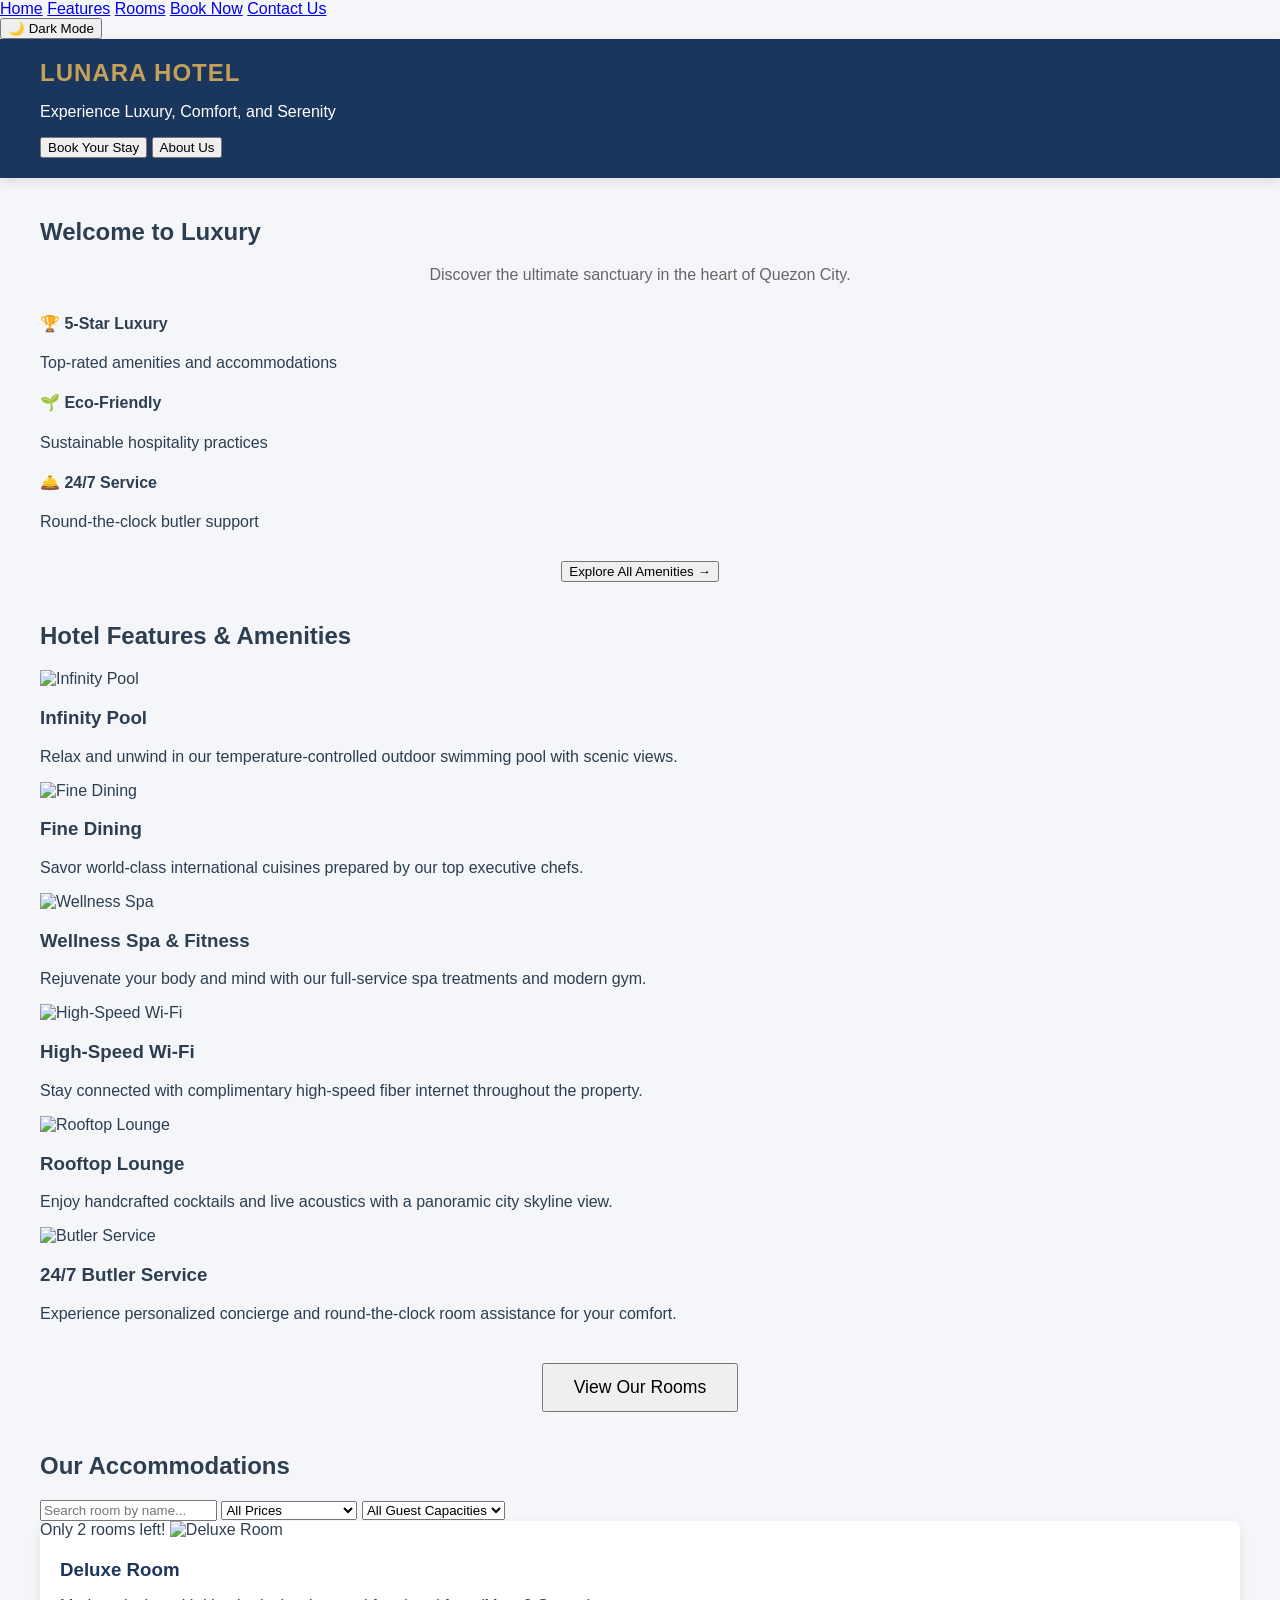
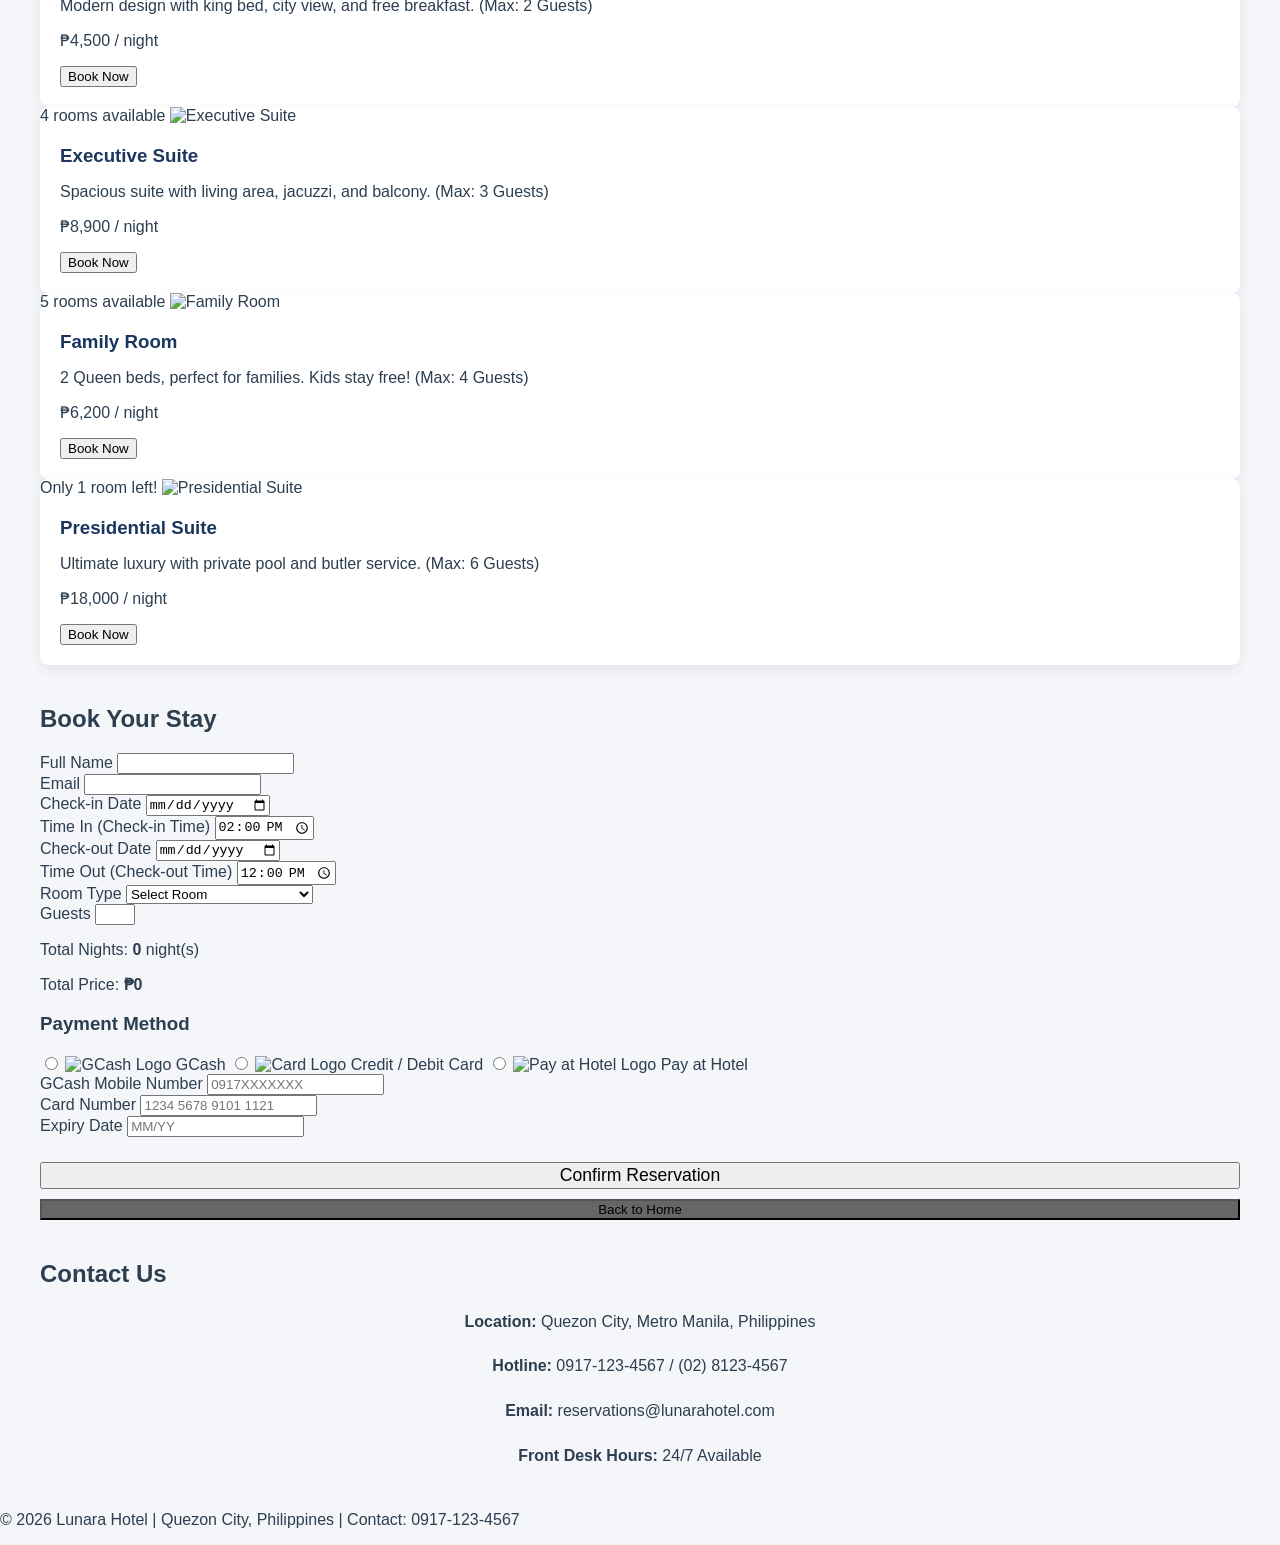
==== commit 4d7e6128: "Update print statement from 'Hello' to 'Goodbye'" ====
--- a/index.html
+++ b/index.html
@@ -10,42 +10,39 @@
 </head>
 <body>
 
+<!-- NAVIGATION BAR -->
 <nav>
     <div class="nav-links">
-        <a href="#home" onclick="showTab('home-page')">Home</a>
-        <a href="#features" onclick="showTab('features-page')">Features</a>
-        <a href="#rooms" onclick="showTab('rooms-page')">Rooms</a>
-        <a href="#booking" onclick="showTab('booking-page')">Book Now</a>
-        <a href="#contact">Contact</a>
+        <a href="#home-page" onclick="showTab('home-page')">Home</a>
+        <a href="#features-page" onclick="showTab('features-page')">Features</a>
+        <a href="#rooms-page" onclick="showTab('rooms-page')">Rooms</a>
+        <a href="#booking-page" onclick="showTab('booking-page')">Book Now</a>
+        <a href="#contact-page" onclick="showTab('contact-page')">Contact Us</a>
     </div>
     <button class="theme-toggle" onclick="toggleTheme()" id="themeBtn">🌙 Dark Mode</button>
 </nav>
 
+<!-- 1. HOME PAGE SECTION -->
 <div id="home-page" class="tab-content active">
     <header id="home">
         <div class="hero-content">
             <h1>LUNARA HOTEL</h1>
             <p>Experience Luxury, Comfort, and Serenity</p>
             <div class="hero-buttons">
-                <button onclick="showTab('features-page')" class="btn hero-btn">Get Started</button>
+                <button onclick="showTab('booking-page')" class="btn hero-btn">Book Your Stay</button>
                 <button onclick="openAboutModal()" class="btn hero-btn-secondary">About Us</button>
             </div>
         </div>
     </header>
-</div>
-
-<div id="aboutModal" class="modal">
-    <div class="modal-content">
-        <span class="close-btn" onclick="closeAboutModal()">&times;</span>
-        <h2>About Lunara Hotel</h2>
-        <hr style="margin: 15px 0; border: 0; border-top: 1px solid #ddd;">
-        <p>Welcome to <strong>Lunara Hotel</strong>, your sanctuary of modern elegance and world-class hospitality in Quezon City.</p>
-        <p style="margin-top: 10px;">Founded with the vision to blend luxury with peace of mind, Lunara provides an unforgettable escape from the busy city life. Whether you are here for a relaxed staycation, a business conference, or fine dining, our dedicated staff ensures every moment is tailored to your comfort.</p>
-        
+
+    <!-- FEATURED HIGHLIGHTS ON HOME -->
+    <section class="container featured-preview">
+        <h2>Welcome to Luxury</h2>
+        <p style="text-align: center; color: #666; margin-bottom: 30px;">Discover the ultimate sanctuary in the heart of Quezon City.</p>
         <div class="about-highlights">
             <div>
                 <h4>🏆 5-Star Luxury</h4>
-                <p>Top-rated amenities and suites</p>
+                <p>Top-rated amenities and accommodations</p>
             </div>
             <div>
                 <h4>🌱 Eco-Friendly</h4>
@@ -56,35 +53,15 @@
                 <p>Round-the-clock butler support</p>
             </div>
         </div>
-    </div>
-</div>
-
-<div id="receiptModal" class="modal">
-    <div class="modal-content receipt-card">
-        <div class="receipt-header">
-            <h2>LUNARA HOTEL</h2>
-            <p>Official Booking Receipt</p>
-            <span class="status-badge">Confirmed</span>
-        </div>
-        <hr style="margin: 15px 0; border: 0; border-top: 1px dashed #ccc;">
-        <div class="receipt-body">
-            <p><strong>Guest Name:</strong> <span id="rec-name"></span></p>
-            <p><strong>Email Address:</strong> <span id="rec-email"></span></p>
-            <p><strong>Room Type:</strong> <span id="rec-room"></span></p>
-            <p><strong>Number of Guests:</strong> <span id="rec-guests"></span></p>
-            <p><strong>Check-in:</strong> <span id="rec-checkin"></span> at <span id="rec-timein"></span></p>
-            <p><strong>Check-out:</strong> <span id="rec-checkout"></span> at <span id="rec-timeout"></span></p>
-            <p><strong>Total Nights:</strong> <span id="rec-nights"></span> night(s)</p>
-            <p><strong>Payment Method:</strong> <span id="rec-payment"></span></p>
-            <hr style="margin: 15px 0; border: 0; border-top: 1px dashed #ccc;">
-            <p class="receipt-total">Total Amount Paid: <strong id="rec-total">₱0</strong></p>
-        </div>
-        <button onclick="closeReceiptModal()" class="btn" style="width: 100%; margin-top: 20px;">Done & Return Home</button>
-    </div>
-</div>
-
+        <div style="text-align: center; margin-top: 30px;">
+            <button onclick="showTab('features-page')" class="btn">Explore All Amenities &rarr;</button>
+        </div>
+    </section>
+</div>
+
+<!-- 2. FEATURES PAGE SECTION -->
 <div id="features-page" class="tab-content container">
-    <h2>Why Choose Lunara Hotel</h2>
+    <h2>Hotel Features & Amenities</h2>
     <div class="features-grid">
         <div class="feature-card">
             <img src="https://images.unsplash.com/photo-1576013551627-0cc20b96c2a7?w=300" alt="Infinity Pool" class="feature-img">
@@ -118,12 +95,13 @@
         </div>
     </div>
     <div style="text-align: center; margin-top: 40px;">
-        <button onclick="showTab('rooms-page')" class="btn" style="padding: 12px 30px; font-size: 1.1em;">Explore Our Rooms</button>
-    </div>
-</div>
-
+        <button onclick="showTab('rooms-page')" class="btn" style="padding: 12px 30px; font-size: 1.1em;">View Our Rooms</button>
+    </div>
+</div>
+
+<!-- 3. ROOMS PAGE SECTION -->
 <div id="rooms-page" class="tab-content container">
-    <h2>Our Room Designs</h2>
+    <h2>Our Accommodations</h2>
 
     <div class="filter-container">
         <input type="text" id="searchInput" onkeyup="filterRooms()" placeholder="Search room by name..." class="filter-input">
@@ -188,8 +166,9 @@
     </div>
 </div>
 
+<!-- 4. BOOKING PAGE SECTION -->
 <div id="booking-page" class="tab-content container">
-    <h2>Book Your Stay at Lunara Hotel</h2>
+    <h2>Book Your Stay</h2>
     <div class="booking">
         <form id="bookingForm" onsubmit="bookRoom(event)">
             <div class="form-grid">
@@ -285,6 +264,52 @@
     </div>
 </div>
 
+<!-- 5. CONTACT US PAGE SECTION -->
+<div id="contact-page" class="tab-content container">
+    <h2>Contact Us</h2>
+    <div style="text-align: center; max-width: 600px; margin: 0 auto; line-height: 1.8;">
+        <p><strong>Location:</strong> Quezon City, Metro Manila, Philippines</p>
+        <p><strong>Hotline:</strong> 0917-123-4567 / (02) 8123-4567</p>
+        <p><strong>Email:</strong> reservations@lunarahotel.com</p>
+        <p><strong>Front Desk Hours:</strong> 24/7 Available</p>
+    </div>
+</div>
+
+<!-- MODALS -->
+<div id="aboutModal" class="modal">
+    <div class="modal-content">
+        <span class="close-btn" onclick="closeAboutModal()">&times;</span>
+        <h2>About Lunara Hotel</h2>
+        <hr style="margin: 15px 0; border: 0; border-top: 1px solid #ddd;">
+        <p>Welcome to <strong>Lunara Hotel</strong>, your sanctuary of modern elegance and world-class hospitality in Quezon City.</p>
+        <p style="margin-top: 10px;">Founded with the vision to blend luxury with peace of mind, Lunara provides an unforgettable escape from the busy city life. Whether you are here for a relaxed staycation, a business conference, or fine dining, our dedicated staff ensures every moment is tailored to your comfort.</p>
+    </div>
+</div>
+
+<div id="receiptModal" class="modal">
+    <div class="modal-content receipt-card">
+        <div class="receipt-header">
+            <h2>LUNARA HOTEL</h2>
+            <p>Official Booking Receipt</p>
+            <span class="status-badge">Confirmed</span>
+        </div>
+        <hr style="margin: 15px 0; border: 0; border-top: 1px dashed #ccc;">
+        <div class="receipt-body">
+            <p><strong>Guest Name:</strong> <span id="rec-name"></span></p>
+            <p><strong>Email Address:</strong> <span id="rec-email"></span></p>
+            <p><strong>Room Type:</strong> <span id="rec-room"></span></p>
+            <p><strong>Number of Guests:</strong> <span id="rec-guests"></span></p>
+            <p><strong>Check-in:</strong> <span id="rec-checkin"></span> at <span id="rec-timein"></span></p>
+            <p><strong>Check-out:</strong> <span id="rec-checkout"></span> at <span id="rec-timeout"></span></p>
+            <p><strong>Total Nights:</strong> <span id="rec-nights"></span> night(s)</p>
+            <p><strong>Payment Method:</strong> <span id="rec-payment"></span></p>
+            <hr style="margin: 15px 0; border: 0; border-top: 1px dashed #ccc;">
+            <p class="receipt-total">Total Amount Paid: <strong id="rec-total">₱0</strong></p>
+        </div>
+        <button onclick="closeReceiptModal()" class="btn" style="width: 100%; margin-top: 20px;">Done & Return Home</button>
+    </div>
+</div>
+
 <footer id="contact">
     <p>© 2026 Lunara Hotel | Quezon City, Philippines | Contact: 0917-123-4567</p>
 </footer>
@@ -459,7 +484,6 @@
     document.getElementById('rec-payment').innerText = bookingData.paymentMethod;
     document.getElementById('rec-total').innerText = bookingData.totalPrice;
 
-    // Isina-save sa LocalStorage para mabasa ng admin.html
     let history = JSON.parse(localStorage.getItem('lunaraBookings')) || [];
     history.push(bookingData);
     localStorage.setItem('lunaraBookings', JSON.stringify(history));
